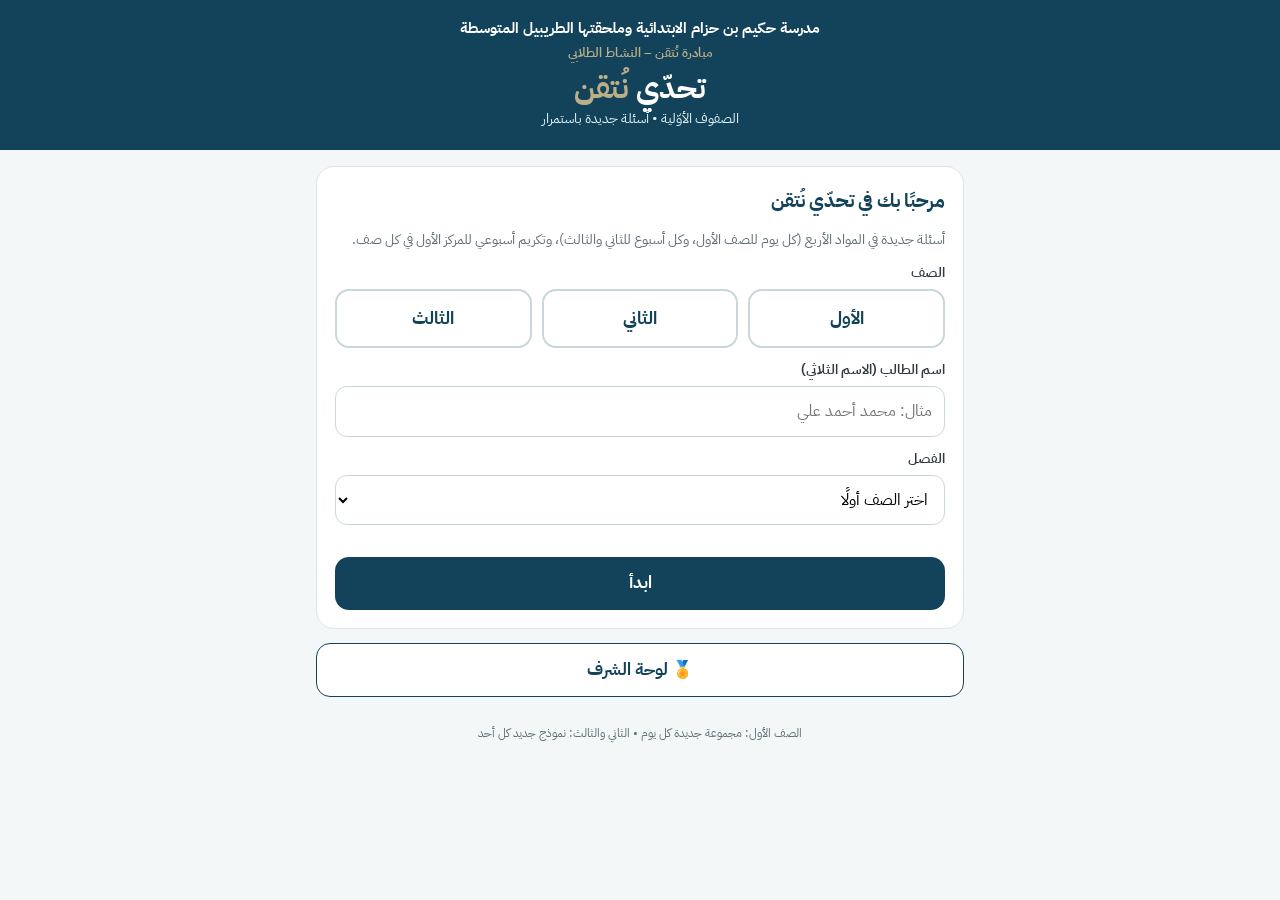
==== nutqin-awwaliya/index.html @ 77f96052 "تحدّي نُتقن: الأسبوع الرابع للصف الأول وحفظ بنك الأسئلة (٢٢٨ سؤالًا) Co-Authored-By: Claude Opus 5.5" ====
<!doctype html>
<html lang="ar" dir="rtl">
<head>
<meta charset="utf-8">
<meta name="viewport" content="width=device-width,initial-scale=1">
<title>تحدّي نُتقن — الصفوف الأوّلية</title>
<link rel="preconnect" href="https://fonts.googleapis.com">
<link rel="stylesheet" href="https://fonts.googleapis.com/css2?family=IBM+Plex+Sans+Arabic:wght@400;500;600;700&display=swap">
<style>
:root{--navy:#13435A;--navy2:#17495A;--teal:#148E9D;--gold:#A99C6E;--gold2:#BBAF87;--ice:#DDF1F3;--ink:#2B3A40;--muted:#5F7078;--bg:#F3F7F7;--ok:#1E8E5A;--bad:#C2410C;--line:#DCE6E8}
*{box-sizing:border-box}
body{margin:0;background:var(--bg);color:var(--ink);font-family:'IBM Plex Sans Arabic',Tahoma,sans-serif;line-height:1.7}
button{font:inherit;cursor:pointer;color:inherit}
.top{background:var(--navy);color:#fff;padding:16px 16px 20px;text-align:center}
.top .sch{font-size:15px;font-weight:700}
.top .ini{font-size:13px;color:var(--gold2);font-weight:600}
.top h1{margin:4px 0 0;font-size:30px;line-height:1.3}
.top h1 span{color:var(--gold2)}
.top .subt{font-size:14px;color:var(--ice)}
.wrap{max-width:680px;margin:0 auto;padding:16px}
.card{background:#fff;border:1px solid var(--line);border-radius:18px;padding:18px;margin-bottom:14px}
.card h2{margin:0 0 10px;font-size:19px;color:var(--navy)}
.row{display:flex;justify-content:space-between;align-items:center;gap:8px;flex-wrap:wrap}
.muted{color:var(--muted);font-size:14px}
.pill{background:var(--ice);color:var(--navy);border-radius:999px;padding:2px 12px;font-weight:700;font-size:13px;white-space:nowrap}
label{display:block;font-weight:600;font-size:14px;margin:10px 0 4px}
input,select{width:100%;font:inherit;padding:11px 12px;border:1.5px solid #C9D7DA;border-radius:12px;background:#fff}
input:focus,select:focus{outline:2px solid var(--teal);border-color:var(--teal)}
.btn{display:block;width:100%;border:0;border-radius:14px;padding:12px;font-weight:700;font-size:17px;background:var(--navy);color:#fff;margin-top:12px;min-height:48px;text-align:center;text-decoration:none}
.btn.alt{background:#fff;color:var(--navy);border:1.5px solid var(--navy)}
.btn.gold{background:var(--gold);color:#fff}
.err{color:var(--bad);font-size:14px;margin-top:6px;min-height:1em}
.grades{display:grid;grid-template-columns:repeat(3,minmax(0,1fr));gap:10px}
.grades button{border:2px solid #C9D7DA;background:#fff;border-radius:14px;padding:12px 6px;font-weight:700;font-size:18px;color:var(--navy);min-height:56px}
.grades button.on{background:var(--navy);border-color:var(--navy);color:#fff}
.who{display:flex;align-items:center;justify-content:space-between;gap:10px;background:var(--navy2);color:#fff;border-radius:16px;padding:12px 16px;margin-bottom:14px}
.who b{font-size:17px}.who small{color:var(--gold2);display:block;font-size:13px}
.who button{background:transparent;border:1px solid #5E8796;color:#fff;border-radius:10px;padding:4px 12px;font-size:13px;min-height:36px}
.wk{border:2px solid var(--teal);border-radius:20px;background:#fff;padding:18px;margin-bottom:14px}
.wk .tag{display:inline-block;background:var(--teal);color:#fff;border-radius:999px;padding:2px 12px;font-size:13px;font-weight:700}
.wk h2{margin:8px 0 2px;font-size:24px;color:var(--navy)}
.chips{display:flex;gap:6px;flex-wrap:wrap;margin:10px 0 0}
.chips span{background:var(--ice);color:var(--navy);border-radius:10px;padding:2px 10px;font-size:13px;font-weight:600}
.done{display:flex;align-items:center;justify-content:space-between;gap:10px;background:#ECF8F1;border-radius:14px;padding:10px 14px;margin-top:12px}
.done b{font-size:28px;color:var(--ok)}
.prize{display:flex;align-items:center;gap:10px;background:var(--navy);color:#fff;border-radius:14px;padding:10px 14px;margin-bottom:14px;font-weight:700}
.prize small{display:block;color:var(--gold2);font-weight:600;font-size:12px}
.past{display:grid;grid-template-columns:repeat(2,minmax(0,1fr));gap:10px}
.pw{background:#fff;border:1.5px solid var(--line);border-radius:14px;padding:10px;text-align:center;min-height:70px}
.pw b{display:block;color:var(--navy)}.pw small{color:var(--muted)}
.bar{display:flex;gap:4px;margin:4px 0 12px}
.bar i{flex:1;height:6px;border-radius:3px;background:var(--line)}
.bar i.ok{background:var(--ok)}.bar i.on{background:var(--teal)}
.passage{background:#FBF9F2;border:1px solid #E8E1C9;border-radius:14px;padding:10px 14px;margin-bottom:12px;font-size:17px}
.passage p{margin:4px 0}
.qimg{display:block;max-width:100%;max-height:260px;margin:0 auto 12px;border-radius:12px}
.subj{display:inline-block;background:var(--ice);color:var(--navy);border-radius:999px;padding:0 10px;font-size:13px;font-weight:700;margin-bottom:6px}
.ind{background:#F4F8F9;border-right:4px solid var(--teal);border-radius:10px;padding:6px 12px;font-size:13px;color:var(--muted);margin-bottom:10px}
.stem{font-size:20px;font-weight:700;color:var(--navy);margin-bottom:12px;display:flex;gap:10px;align-items:flex-start}
.say{flex:none;width:40px;height:40px;border-radius:20px;border:1.5px solid var(--teal);background:#fff;display:flex;align-items:center;justify-content:center}
.opt{display:flex;align-items:center;gap:12px;width:100%;text-align:right;background:#fff;border:1.5px solid #C9D7DA;border-radius:14px;padding:12px 14px;margin-bottom:10px;font-size:18px;min-height:54px}
.opt span{white-space:pre-line}
.opt b{flex:none;width:32px;height:32px;border-radius:16px;border:1.5px solid var(--teal);color:var(--teal);display:flex;align-items:center;justify-content:center;font-size:15px}
.opt.bad{border-color:var(--bad);background:#FFF4EE;color:#8A2E07}
.opt.bad b{border-color:var(--bad);color:var(--bad)}
.opt.ok{border-color:var(--ok);background:#ECF8F1}
.opt.ok b{background:var(--ok);border-color:var(--ok);color:#fff}
.vals{display:flex;gap:6px;align-items:center;justify-content:center;font-size:13px;color:var(--muted);margin-top:4px;flex-wrap:wrap}
.vals span{border:1px solid #C9D7DA;border-radius:8px;padding:0 8px}
.vals span.cur{background:var(--ok);border-color:var(--ok);color:#fff;font-weight:700}
.note{font-size:13px;color:var(--muted);text-align:center;margin-top:8px}
.big{font-size:54px;font-weight:700;color:var(--navy);text-align:center;line-height:1.2}
.big small{font-size:20px;color:var(--muted)}
.center{text-align:center}
.tabs{display:flex;gap:6px;margin-bottom:10px;flex-wrap:wrap}
.tabs button{flex:1;border:1.5px solid #C9D7DA;background:#fff;border-radius:12px;padding:8px;font-size:14px;font-weight:600;color:var(--navy);min-height:44px}
.tabs button.on{background:var(--navy);color:#fff;border-color:var(--navy)}
table{width:100%;border-collapse:collapse;font-size:15px}
th{background:var(--teal);color:#fff;font-weight:700;padding:8px;text-align:right}
td{padding:8px;border-bottom:1px solid #E3ECEE}
tr.me td{background:#FFF8E1;font-weight:700}
td.r{width:44px;text-align:center;font-weight:700;color:var(--navy)}
.medal{display:inline-block;width:26px;height:26px;border-radius:13px;line-height:26px;text-align:center;color:#fff;font-size:13px}
.m1{background:#C9A227}.m2{background:#8C9AA0}.m3{background:#B0703A}
.empty{color:var(--muted);text-align:center;padding:14px 0}
.two{display:grid;grid-template-columns:repeat(2,minmax(0,1fr));gap:10px}
.back{background:none;border:0;color:var(--teal);font-weight:700;padding:6px 0;margin-bottom:6px;min-height:40px}
.cert{border:3px double var(--gold);border-radius:18px;padding:16px;text-align:center;background:#FFFDF6}
footer{text-align:center;font-size:12px;color:var(--muted);padding:10px 0 24px}
</style>
</head>
<body>
<header class="top">
<div class="sch">مدرسة حكيم بن حزام الابتدائية وملحقتها الطريبيل المتوسطة</div>
<div class="ini">مبادرة نُتقن – النشاط الطلابي</div>
<h1>تحدّي <span>نُتقن</span></h1>
<div class="subt">الصفوف الأوّلية • أسئلة جديدة باستمرار</div>
</header>
<main class="wrap" id="app"></main>
<footer>الصف الأول: مجموعة جديدة كل يوم • الثاني والثالث: نموذج جديد كل أحد</footer>
<script>
// ===== إعداد: رابط جدول قوقل (Apps Script) =====
const API = "https://script.google.com/macros/s/AKfycbxJVjfDUv_Zk6To5VT4bEBeWuiieoxzmDVyo1evyxvhZnV5geXLfKWME2c4tuWVeWha8w/exec";
const STAGE = "primary";
// =================================================
const DATA = {"starts":["2026-11-01","2026-11-08","2026-11-15","2026-11-29","2026-12-06","2026-12-13","2026-12-20","2026-12-27","2027-01-17","2027-01-24","2027-01-31","2027-02-07","2027-02-14","2027-02-21","2027-02-28","2027-03-07"],"grades":{"1":{"secs":{"ar":[["أسرتي","حروف: م ب ل د ن ر"],["مدرستي","حروف: ص ف س ق ت ح"],["مدينتي","حروف: أ ط ز و ج ش"]],"ma":[["الأعداد حتى ١٠","المقارنة والعدّ والموقع والنمط"],["الأعداد حتى ٢٠","قراءة الأعداد وكتابتها وترتيبها"],["الجمع","معنى الجمع وإيجاد الناتج"]],"sc":[["النباتات","النبات مخلوق حيّ ينمو ويتغيّر"],["الحيوانات وأماكن عيشها","الحيوانات من حولنا وأين تعيش"],["موارد الأرض","الماء والتربة والصخور وغيرها"]],"is":[["معرفة ربّي","الله الخالق الرزاق المنعم"],["القرآن ونبيّي ﷺ","محبة القرآن والعناية بالمصحف والتعريف بالنبي ﷺ"],["آدابي وأخلاقي","السلام وبرّ الوالدين واحترام المعلم والأذكار"]]},"weeks":[[{"s":"ar","sec":0,"stem":"يبدأ اسم الصورة بحرف:","opts":["ب","ل","د","م"],"ans":3,"ctx":[],"img":"[data-uri]"},{"s":"ar","sec":0,"stem":"يبدأ اسم الصورة بحرف:","opts":["ت","ن","ب","ث"],"ans":2,"ctx":[],"img":"[data-uri]"},{"s":"ar","sec":0,"stem":"يبدأ اسم الصورة بحرف:","opts":["ل","ك","م","ن"],"ans":0,"ctx":[],"img":"[data-uri]"},{"s":"ma","sec":0,"stem":"أي شيء ينتمي إلى المجموعة؟","opts":["الصورة أ","الصورة ب","الصورة ج","الصورة د"],"ans":3,"ctx":[],"img":"[data-uri]"},{"s":"ma","sec":0,"stem":"أي شيء له نفس الشكل واللون؟","opts":["الصورة أ","الصورة ب","الصورة ج","الصورة د"],"ans":2,"ctx":[],"img":"[data-uri]"},{"s":"ma","sec":0,"stem":"عدد الأقلام ........ عدد المساحات.","opts":["أكثر من","أقل من","يساوي"],"ans":2,"ctx":[],"img":"[data-uri]"},{"s":"sc","sec":0,"stem":"أي هذه مخلوق حي؟","opts":["الصورة أ","الصورة ب","الصورة ج","الصورة د"],"ans":3,"ctx":[],"img":""},{"s":"sc","sec":0,"stem":"الجزء الذي يثبت النبات في التربة:","opts":["الأوراق","الجذور","الأزهار","الثمار"],"ans":1,"ctx":[],"img":""},{"s":"sc","sec":0,"stem":"تأخذ الجذور من التربة:","opts":["الماء والأملاح","الضوء","الهواء فقط","الحجارة"],"ans":0,"ctx":[],"img":""},{"s":"is","sec":0,"stem":"من ربك؟","opts":["ربي الشمس","ربي القمر","لا أعرف","ربي الله"],"ans":3,"ctx":[],"img":""},{"s":"is","sec":0,"stem":"ما دينك؟","opts":["ديني الإسلام","ديني القراءة","ديني اللعب","لا أعرف"],"ans":0,"ctx":[],"img":""},{"s":"is","sec":0,"stem":"خلق الله السماوات والأرض و........","opts":["السيارات","البيوت","الكتب","الشمس والقمر"],"ans":3,"ctx":[],"img":"[data-uri]"}],[{"s":"ar","sec":0,"stem":"يبدأ اسم الصورة بحرف:","opts":["د","ذ","ر","ز"],"ans":0,"ctx":[],"img":"[data-uri]"},{"s":"ar","sec":0,"stem":"يبدأ اسم الصورة بحرف:","opts":["ب","ن","ت","ي"],"ans":1,"ctx":[],"img":"[data-uri]"},{"s":"ar","sec":0,"stem":"يبدأ اسم الصورة بحرف:","opts":["ز","د","و","ر"],"ans":3,"ctx":[],"img":"[data-uri]"},{"s":"ma","sec":0,"stem":"كم بطة في الصورة؟","opts":["٣","٢","٤","٥"],"ans":0,"ctx":[],"img":"[data-uri]"},{"s":"ma","sec":0,"stem":"كم بالونًا في الصورة؟","opts":["٤","٣","٥","٢"],"ans":2,"ctx":[],"img":"[data-uri]"},{"s":"ma","sec":0,"stem":"كم سمكة في الصورة؟","opts":["٤","٣","٥","٠"],"ans":2,"ctx":[],"img":"[data-uri]"},{"s":"sc","sec":0,"stem":"جزء النبات الذي يكون البذور:","opts":["الزهرة","الجذور","الساق","الورقة"],"ans":0,"ctx":[],"img":""},{"s":"sc","sec":0,"stem":"دورة الحياة تعني:","opts":["لون النبات","شكل الورقة","نمو المخلوق وعيشه ثم موته","حجم الثمرة"],"ans":2,"ctx":[],"img":""},{"s":"sc","sec":0,"stem":"مكان رطب فيه نباتات كثيرة وطويلة:","opts":["الغابة","الصحراء","الشارع","الرمل"],"ans":0,"ctx":[],"img":""},{"s":"is","sec":0,"stem":"الله الذي يرزق الناس، مثل:","opts":["الصورة أ","الصورة ب","الصورة ج","الصورة د"],"ans":2,"ctx":[],"img":""},{"s":"is","sec":0,"stem":"من الذي ينزل المطر من السماء؟","opts":["الإنسان","الله تعالى","الغيوم","الرياح"],"ans":1,"ctx":[],"img":""},{"s":"is","sec":0,"stem":"الله الذي أنعم علينا بالسمع و........","opts":["اللعب","النوم","البصر","الجلوس"],"ans":2,"ctx":[],"img":""}],[{"s":"ar","sec":0,"stem":"الكلمة التي تنتهي بحرف ( م ):","opts":["مَوْز","قَلَم","مَطَر","جَمَل"],"ans":1,"ctx":[],"img":""},{"s":"ar","sec":0,"stem":"الكلمة التي تنتهي بحرف ( ب ):","opts":["بَيْض","بَحْر","جَبَل","كِتَاب"],"ans":3,"ctx":[],"img":""},{"s":"ar","sec":0,"stem":"الكلمة التي تنتهي بحرف ( ل ):","opts":["لَيْمُون","مِلْح","جَمَل","سَمَك"],"ans":2,"ctx":[],"img":""},{"s":"ma","sec":0,"stem":"الكرة ........ الطاولة.","opts":["فوق","تحت","بجانب"],"ans":1,"ctx":[],"img":"[data-uri]"},{"s":"ma","sec":0,"stem":"الحيوان الذي يأتي قبل البطة مباشرة:","opts":["الصورة أ","الصورة ب","الصورة ج","الصورة د"],"ans":0,"ctx":[],"img":"[data-uri]"},{"s":"ma","sec":0,"stem":"كم جملًا في الصورة؟","opts":["٦","٧","٨","٩"],"ans":1,"ctx":[],"img":"[data-uri]"},{"s":"sc","sec":0,"stem":"السيارة ........ .","opts":["مخلوق حي","نبات","شيء غير حي"],"ans":2,"ctx":[],"img":""},{"s":"sc","sec":0,"stem":"تستخدم ........ ضوء الشمس والهواء والماء لصنع الغذاء.","opts":["الجذور","البذور","الأوراق","الأزهار"],"ans":2,"ctx":[],"img":""},{"s":"sc","sec":0,"stem":"نأكل من نبات الخس:","opts":["الجذور","البذور","الأوراق","الساق"],"ans":2,"ctx":[],"img":"[data-uri]"},{"s":"is","sec":0,"stem":"أحب الله لأنه هو الذي:","opts":["خلقني ورزقني وهداني","يلعب معي","ينام معي","يدرس معي"],"ans":0,"ctx":[],"img":""},{"s":"is","sec":0,"stem":"من نبيك؟","opts":["نبيي أبي","نبيي محمد ﷺ","نبيي معلمي","لا أعرف"],"ans":1,"ctx":[],"img":""},{"s":"is","sec":0,"stem":"من آمن بالأمور الثلاثة نال سعادة:","opts":["الدنيا فقط","اللعب فقط","الدنيا والآخرة","لا شيء"],"ans":2,"ctx":[],"img":""}],[{"s":"ar","sec":0,"stem":"الكلمة التي تنتهي بحرف ( د ):","opts":["دَرَج","مَدِينَة","دُمْيَة","أَسَد"],"ans":3,"ctx":[],"img":""},{"s":"ar","sec":0,"stem":"أختار المد بالياء:","opts":["نَا","نِي","نُو","نِ"],"ans":1,"ctx":[],"img":""},{"s":"ar","sec":0,"stem":"أختار المد بالواو:","opts":["رُو","رَا","رِي","رُ"],"ans":0,"ctx":[],"img":""},{"s":"ma","sec":0,"stem":"أي عدد أكبر؟","opts":["٩","٦","٤","٧"],"ans":0,"ctx":[],"img":""},{"s":"ma","sec":0,"stem":"ترتيب الفراشة في الصف هو:","opts":["الأول","الثاني","الرابع","الثالث"],"ans":3,"ctx":[],"img":"[data-uri]"},{"s":"ma","sec":0,"stem":"أي شيء ينتمي إلى المجموعة؟","opts":["الصورة أ","الصورة ب","الصورة ج","الصورة د"],"ans":1,"ctx":[],"img":"[data-uri]"},{"s":"sc","sec":0,"stem":"البذرة التي بدأت تنمو تسمى:","opts":["الثمرة","الزهرة","الورقة","البادرة"],"ans":3,"ctx":[],"img":"[data-uri]"},{"s":"sc","sec":0,"stem":"أي صورة تمثل الصحراء؟","opts":["الصورة أ","الصورة ب","الصورة ج","الصورة د"],"ans":1,"ctx":[],"img":""},{"s":"sc","sec":0,"stem":"من صفات المخلوقات الحية أنها:","opts":["تنمو وتنتج أفرادًا جديدة","لا تتغير أبدًا","لا تحتاج إلى الماء","لا تتنفس"],"ans":0,"ctx":[],"img":""},{"s":"is","sec":0,"stem":"الدليل على أن الله خالق كل شيء قوله تعالى:","opts":["﴿وَأَنْزَلْنَا مِنَ السَّمَاءِ مَاءً طَهُورًا﴾","﴿اللَّهُ خَالِقُ كُلِّ شَيْءٍ﴾","﴿وَإِنْ تَعُدُّوا نِعْمَةَ اللَّهِ لَا تُحْصُوهَا﴾"],"ans":1,"ctx":[],"img":""},{"s":"is","sec":0,"stem":"جميع الحيوانات والطيور تأكل من رزق:","opts":["الإنسان","الله تعالى","الشمس","المطر"],"ans":1,"ctx":[],"img":""},{"s":"is","sec":0,"stem":"أقول بعد نزول المطر:","opts":["مُطِرْنَا بِفَضْلِ اللَّهِ وَرَحْمَتِهِ","بسم الله","غُفْرَانَكَ","السلام عليكم"],"ans":0,"ctx":[],"img":""}],[{"s":"ar","sec":0,"stem":"حمل محمد ........ عندما نزل المطر.","opts":["المَوْز","القَلَم","المِظَلَّة","المِسْطَرَة"],"ans":2,"ctx":[],"img":"[data-uri]"},{"s":"ar","sec":0,"stem":"في بيتنا مكتبة، وأختي نورة ترتب ........ .","opts":["الأَلْعَاب","الكُتُب","المَلَابِس","الصُّحُون"],"ans":1,"ctx":[],"img":""},{"s":"ar","sec":0,"stem":"غسل اليدين ضروري قبل ........ وبعده.","opts":["الأَكْل","النَّوْم","اللَّعِب","القِرَاءَة"],"ans":0,"ctx":[],"img":""},{"s":"ma","sec":0,"stem":"أي مجموعة أشكالها لها نفس الشكل؟","opts":["الصورة أ","الصورة ب","الصورة ج","الصورة د"],"ans":3,"ctx":[],"img":""},{"s":"ma","sec":0,"stem":"أي مجموعة فيها عدد أقل؟","opts":["الصورة أ","الصورة ب","الصورة ج","الصورة د"],"ans":0,"ctx":[],"img":""},{"s":"ma","sec":0,"stem":"العدد (ثلاثة) يُكتب:","opts":["٢","٣","١","٤"],"ans":1,"ctx":[],"img":""},{"s":"sc","sec":0,"stem":"أي صورة تمثل ورقة نبات؟","opts":["الصورة أ","الصورة ب","الصورة ج","الصورة د"],"ans":3,"ctx":[],"img":""},{"s":"sc","sec":0,"stem":"وضعنا الكرفس في ماء ملون فتلونت أوراقه؛ لأن الساق:","opts":["يصنع البذور","ينقل الماء إلى الأوراق","يحمي الثمار","يصنع الجذور"],"ans":1,"ctx":[],"img":""},{"s":"sc","sec":0,"stem":"أي صورة تمثل أزهارًا؟","opts":["الصورة أ","الصورة ب","الصورة ج","الصورة د"],"ans":3,"ctx":[],"img":""},{"s":"is","sec":0,"stem":"نعم الله علينا:","opts":["قليلة","واحدة","لا توجد","كثيرة"],"ans":3,"ctx":[],"img":""},{"s":"is","sec":0,"stem":"خلقنا الله ........","opts":["لعبادته وحده","للعب فقط","للنوم فقط","للأكل فقط"],"ans":0,"ctx":[],"img":""},{"s":"is","sec":0,"stem":"أكمل: (الله ........)","opts":["ربي","نبيي","ديني","بيتي"],"ans":0,"ctx":[],"img":""}],[{"s":"ar","sec":1,"stem":"الكلمة التي تبدأ بحرف ( ص ):","opts":["قَفَص","صَادِق","بَصَل","نَصِيد"],"ans":1,"ctx":[],"img":""},{"s":"ar","sec":0,"stem":"أختار الكلمة المناسبة: ( ........ نساعد أمي )","opts":["نَحْنُ","أَنَا","هُوَ","هِيَ"],"ans":0,"ctx":[],"img":""},{"s":"ar","sec":0,"stem":"زارنا جدي، فقدم له ياسر ........ .","opts":["الحَجَر","القَلَم","التَّمْر","الكُرَة"],"ans":2,"ctx":[],"img":""},{"s":"ma","sec":0,"stem":"كم ضفدعًا في الصورة؟","opts":["٤","٣","٥","٢"],"ans":0,"ctx":[],"img":"[data-uri]"},{"s":"ma","sec":0,"stem":"ما الشيء الموجود في الرف الأوسط؟","opts":["الصورة أ","الصورة ب","الصورة ج","الصورة د"],"ans":0,"ctx":[],"img":"[data-uri]"},{"s":"ma","sec":0,"stem":"في الصورة نفسها: البطة تأتي ........ الضفدع.","opts":["بعد","قبل","فوق"],"ans":1,"ctx":[],"img":"[data-uri]"},{"s":"sc","sec":1,"stem":"الثدييات يغطي جسمها:","opts":["الشعر أو الفرو أو الصوف","الريش","الحراشف","القشور"],"ans":0,"ctx":[],"img":""},{"s":"sc","sec":0,"stem":"لدى خالد ٥ بذور فاصولياء و٧ بذور تباع الشمس، أيهما أكثر؟","opts":["بذور الفاصولياء","بذور تباع الشمس","متساوية"],"ans":1,"ctx":[],"img":""},{"s":"sc","sec":0,"stem":"نبات لم يحصل على الماء مدة أسبوع، ماذا يحدث له؟","opts":["ينمو أسرع","تكثر أزهاره","لا يتغير","يذبل"],"ans":3,"ctx":[],"img":""},{"s":"is","sec":0,"stem":"أكمل: (........ ديني)","opts":["القرآن","الإسلام","المسجد","الصلاة"],"ans":1,"ctx":[],"img":""},{"s":"is","sec":0,"stem":"خلق الله الحيوان و........","opts":["الطير","الحاسوب","الهاتف","القلم"],"ans":0,"ctx":[],"img":"[data-uri]"},{"s":"is","sec":0,"stem":"من المخلوقات التي يرزقها الله:","opts":["الصورة أ","الصورة ب","الصورة ج","الصورة د"],"ans":0,"ctx":[],"img":""}],[{"s":"ar","sec":1,"stem":"الكلمة التي تبدأ بحرف ( ف ):","opts":["طِفْل","خَرُوف","فَرَح","كِتَاب"],"ans":2,"ctx":[],"img":""},{"s":"ar","sec":1,"stem":"الكلمة التي تبدأ بحرف ( س ):","opts":["نَسْر","سَفِينَة","حَارِس","قَلَم"],"ans":1,"ctx":[],"img":""},{"s":"ar","sec":1,"stem":"يبدأ اسم الصورة بحرف:","opts":["ث","ب","ت","ن"],"ans":2,"ctx":[],"img":"[data-uri]"},{"s":"ma","sec":0,"stem":"الشيء التالي:","opts":["الصورة أ","الصورة ب","الصورة ج","الصورة د"],"ans":1,"ctx":[],"img":"[data-uri]"},{"s":"ma","sec":0,"stem":"العدد (ثمانية) يُكتب:","opts":["٦","٨","٩","٣"],"ans":1,"ctx":[],"img":""},{"s":"ma","sec":0,"stem":"العدد الذي يأتي قبل ١٠ هو:","opts":["٨","٦","٩","٧"],"ans":2,"ctx":[],"img":""},{"s":"sc","sec":1,"stem":"تحتاج الحيوانات لكي تعيش إلى:","opts":["الألعاب","الطعام والماء والهواء والمأوى","الملابس","الكتب"],"ans":1,"ctx":[],"img":""},{"s":"sc","sec":1,"stem":"الحيوانات التي تأكل النباتات فقط تسمى:","opts":["آكلات اللحوم","الزواحف","الطيور","آكلات الأعشاب"],"ans":3,"ctx":[],"img":""},{"s":"sc","sec":1,"stem":"المكان الذي تعيش فيه المخلوقات الحية يسمى:","opts":["الغذاء","البذرة","الثمرة","الموطن"],"ans":3,"ctx":[],"img":""},{"s":"is","sec":0,"stem":"إذا نزل المطر على الأرض تصبح:","opts":["الصورة أ","الصورة ب","الصورة ج","الصورة د"],"ans":2,"ctx":[],"img":""},{"s":"is","sec":0,"stem":"أحافظ على بقايا الطعام بعدم:","opts":["حفظها","تغطيتها","وضعها في الثلاجة","إلقائها على الأرض"],"ans":3,"ctx":[],"img":"[data-uri]"},{"s":"is","sec":0,"stem":"إذا عبدت الله وحده أكون:","opts":["حزينًا","كسولًا","خائفًا","محبًا لله"],"ans":3,"ctx":[],"img":""}],[{"s":"ar","sec":1,"stem":"الكلمة التي تبدأ بحرف ( ح ):","opts":["فَلَّاح","حِصَان","مِفْتَاح","نَجَاح"],"ans":1,"ctx":[],"img":""},{"s":"ar","sec":1,"stem":"أختار الصوت الطويل ( المد ):","opts":["صَ","صُ","صِ","صَا"],"ans":3,"ctx":[],"img":""},{"s":"ar","sec":1,"stem":"أختار الصوت الطويل ( المد ):","opts":["فَ","فِي","فُ","فِ"],"ans":1,"ctx":[],"img":""},{"s":"ma","sec":0,"stem":"ما الشيء الثاني في الصف؟","opts":["الصورة أ","الصورة ب","الصورة ج","الصورة د"],"ans":3,"ctx":[],"img":"[data-uri]"},{"s":"ma","sec":0,"stem":"أي شكل له نفس الشكل؟","opts":["الصورة أ","الصورة ب","الصورة ج","الصورة د"],"ans":1,"ctx":[],"img":"[data-uri]"},{"s":"ma","sec":0,"stem":"الشكل الذي لونه أصفر وشكله مربع:","opts":["الصورة أ","الصورة ب","الصورة ج","الصورة د"],"ans":0,"ctx":[],"img":""},{"s":"sc","sec":1,"stem":"أي صورة تمثل الغابة؟","opts":["الصورة أ","الصورة ب","الصورة ج","الصورة د"],"ans":0,"ctx":[],"img":""},{"s":"sc","sec":1,"stem":"المحيط مكان واسع جدًا وعميق تملؤه مياه:","opts":["عذبة","قليلة","مالحة","حلوة"],"ans":2,"ctx":[],"img":""},{"s":"sc","sec":1,"stem":"حيوانات يغطي أجسامها الريش ولها منقار:","opts":["الأسماك","الزواحف","الحشرات","الطيور"],"ans":3,"ctx":[],"img":""},{"s":"is","sec":1,"stem":"أحب قراءة القرآن الكريم لأنه:","opts":["كلام الله تعالى","قصة قصيرة","كتاب رياضيات","لعبة"],"ans":0,"ctx":[],"img":""},{"s":"is","sec":1,"stem":"القرآن الكريم مكتوب في:","opts":["الدفتر","الجريدة","المصحف","المجلة"],"ans":2,"ctx":[],"img":""},{"s":"is","sec":1,"stem":"أضع المصحف في:","opts":["الأرض","سلة المهملات","تحت الكرسي","المكان اللائق به"],"ans":3,"ctx":[],"img":""}],[{"s":"ar","sec":1,"stem":"أختار الصوت الطويل ( المد ):","opts":["سَ","سُ","سُو","سِ"],"ans":2,"ctx":[],"img":""},{"s":"ar","sec":1,"stem":"أختار الصوت الطويل ( المد ):","opts":["قَ","قُ","قِ","قَا"],"ans":3,"ctx":[],"img":""},{"s":"ar","sec":1,"stem":"أختار الصوت الطويل ( المد ):","opts":["تُو","تَ","تُ","تِ"],"ans":0,"ctx":[],"img":""},{"s":"ma","sec":0,"stem":"أي مجموعة عددها ٢؟","opts":["الصورة أ","الصورة ب","الصورة ج","الصورة د"],"ans":3,"ctx":[],"img":""},{"s":"ma","sec":0,"stem":"العدد (خمسة) يُكتب:","opts":["٤","٣","٢","٥"],"ans":3,"ctx":[],"img":""},{"s":"ma","sec":0,"stem":"العدد الذي يمثل الصورة:","opts":["٢","٤","٥","٣"],"ans":3,"ctx":[],"img":"[data-uri]"},{"s":"sc","sec":1,"stem":"تتنفس الأسماك بـ:","opts":["الرئتين","الزعانف","الخياشيم","القشور"],"ans":2,"ctx":[],"img":"[data-uri]"},{"s":"sc","sec":1,"stem":"تساعد ........ الفهد على الركض للحصول على طعامه.","opts":["الأرجل القوية","الزعانف","الأجنحة","الخياشيم"],"ans":0,"ctx":[],"img":"[data-uri]"},{"s":"sc","sec":1,"stem":"أي هذه الحيوانات من آكلات الأعشاب؟","opts":["الصورة أ","الصورة ب","الصورة ج","الصورة د"],"ans":1,"ctx":[],"img":""},{"s":"is","sec":1,"stem":"أبو النبي ﷺ هو:","opts":["عبد الله بن عبد المطلب","أبو طالب","أبو بكر"],"ans":0,"ctx":[],"img":""},{"s":"is","sec":1,"stem":"إذا تسببت في كسر كأس وسألني والدي، فأنا:","opts":["أكذب","أسكت","أهرب","أقول الصدق"],"ans":3,"ctx":[],"img":""},{"s":"is","sec":1,"stem":"أقول عند قراءة القرآن الكريم:","opts":["الحمد لله","غفرانك","أَعُوذُ بِاللَّهِ مِنَ الشَّيْطَانِ الرَّجِيمِ"],"ans":2,"ctx":[],"img":""}],[{"s":"ar","sec":1,"stem":"أختار المد بالياء:","opts":["حَا","حِي","حُو","حِ"],"ans":1,"ctx":[],"img":""},{"s":"ar","sec":1,"stem":"رمى الصياد صابر ........ في البحر.","opts":["الكِتَاب","الحَقِيبَة","القَلَم","الشَّبَكَة"],"ans":3,"ctx":[],"img":""},{"s":"ar","sec":1,"stem":"في مدرستي ساحة ........ .","opts":["مُظْلِمَةٌ","وَاسِعَةٌ","مُتَّسِخَةٌ","مُغْلَقَةٌ"],"ans":1,"ctx":[],"img":""},{"s":"ma","sec":0,"stem":"في صورة السؤال ٣: ما الشيء في الرف الأسفل؟","opts":["الصورة أ","الصورة ب","الصورة ج","الصورة د"],"ans":2,"ctx":[],"img":"[data-uri]"},{"s":"ma","sec":0,"stem":"العدد الذي يأتي قبل ٥:","opts":["٦","٣","٢","٤"],"ans":3,"ctx":[],"img":""},{"s":"ma","sec":0,"stem":"الشيء التالي:","opts":["الصورة أ","الصورة ب","الصورة ج","الصورة د"],"ans":0,"ctx":[],"img":"[data-uri]"},{"s":"sc","sec":1,"stem":"حيوان يعيش في الصحراء:","opts":["الدلفين","الجمل","السمكة","القرش"],"ans":1,"ctx":[],"img":""},{"s":"sc","sec":1,"stem":"يتخذ نقار الخشب جذع الشجرة:","opts":["مسكنًا","بحرًا","عشبًا","صحراء"],"ans":0,"ctx":[],"img":"[data-uri]"},{"s":"sc","sec":1,"stem":"يعيش الإوز بالقرب من:","opts":["الصحراء","الكهوف","البحيرة","الرمال"],"ans":2,"ctx":[],"img":""},{"s":"is","sec":1,"stem":"أي صورة تبين السلوك الصحيح مع المصحف؟","opts":["الصورة أ","الصورة ب","الصورة ج","الصورة د"],"ans":0,"ctx":[],"img":""},{"s":"is","sec":1,"stem":"أم النبي ﷺ هي:","opts":["خديجة","فاطمة","عائشة","آمنة بنت وهب"],"ans":3,"ctx":[],"img":""},{"s":"is","sec":1,"stem":"وجدت محفظة ملقاة على الأرض في المدرسة، فأنا:","opts":["آخذها لي","أسلمها لمعلمي","أخفيها في جيبي","أتركها"],"ans":1,"ctx":[],"img":""}],[{"s":"ar","sec":1,"stem":"القراءة تنير ........ .","opts":["الطُّرُقَ","البُيُوتَ","السَّمَاءَ","العُقُولَ"],"ans":3,"ctx":[],"img":""},{"s":"ar","sec":1,"stem":"في سلة الفاكهة: تفاح وتين و........ .","opts":["خُبْزٌ","قَلَمٌ","تُوتٌ","كِتَابٌ"],"ans":2,"ctx":[],"img":""},{"s":"ar","sec":1,"stem":"زارت حنان حديقة ........ .","opts":["الحَيَوَانِ","البَيْتِ","المَسْجِدِ","السُّوقِ"],"ans":0,"ctx":[],"img":""},{"s":"ma","sec":1,"stem":"ما العدد الممثل؟","opts":["٣","١٣","١٢","١٤"],"ans":1,"ctx":[],"img":"[data-uri]"},{"s":"ma","sec":0,"stem":"كم عشًّا في الصورة؟","opts":["٨","٧","٩","٦"],"ans":0,"ctx":[],"img":"[data-uri]"},{"s":"ma","sec":0,"stem":"العدد ٧ ........ العدد ٤.","opts":["أكبر من","أصغر من","يساوي"],"ans":0,"ctx":[],"img":""},{"s":"sc","sec":1,"stem":"للدلفين جلد سميك يبقيه دافئًا في:","opts":["الصحراء","المياه الباردة","الغابة","الهواء"],"ans":1,"ctx":[],"img":""},{"s":"sc","sec":1,"stem":"أي هذه الحيوانات حشرة؟","opts":["الصورة أ","الصورة ب","الصورة ج","الصورة د"],"ans":3,"ctx":[],"img":""},{"s":"sc","sec":1,"stem":"الدلفين من الثدييات، ويتنفس بـ:","opts":["الرئتين","الخياشيم","الزعانف","الذيل"],"ans":0,"ctx":[],"img":""},{"s":"is","sec":1,"stem":"قال رسول الله ﷺ: «الرَّاحِمُونَ ........ الرَّحْمَنُ»","opts":["يَتْرُكُهُمُ","يَنْسَاهُمُ","يَغْضَبُ عَلَيْهِمُ","يَرْحَمُهُمُ"],"ans":3,"ctx":[],"img":""},{"s":"is","sec":1,"stem":"أي صورة تبين قراءة القرآن الكريم؟","opts":["الصورة أ","الصورة ب","الصورة ج","الصورة د"],"ans":0,"ctx":[],"img":""},{"s":"is","sec":1,"stem":"نعتني بالمصحف الشريف لأننا ........ القرآن الكريم.","opts":["نكره","نحب","نترك","ننسى"],"ans":1,"ctx":[],"img":"[data-uri]"}],[{"s":"ar","sec":2,"stem":"الكلمة التي تبدأ بحرف ( أ ):","opts":["فَأْس","أَسَد","رَأْس","سَمَك"],"ans":1,"ctx":[],"img":""},{"s":"ar","sec":2,"stem":"الكلمة التي تبدأ بحرف ( ط ):","opts":["طَرِيق","بَطَّة","مَطَر","لَطِيف"],"ans":0,"ctx":[],"img":""},{"s":"ar","sec":2,"stem":"الكلمة التي تبدأ بحرف ( ز ):","opts":["زَهْرَة","مِزَاح","مِيزَان","خُبْز"],"ans":0,"ctx":[],"img":""},{"s":"ma","sec":1,"stem":"عشرة و ٦ آحاد تكون العدد:","opts":["١٥","١٦","١٧","٦"],"ans":1,"ctx":[],"img":""},{"s":"ma","sec":1,"stem":"أي عدد أصغر؟","opts":["١٨","١٢","١٥","٢٠"],"ans":1,"ctx":[],"img":""},{"s":"ma","sec":1,"stem":"عشرة و ٤ آحاد تكون العدد:","opts":["١٣","١٥","٤","١٤"],"ans":3,"ctx":[],"img":""},{"s":"sc","sec":1,"stem":"أسنان آكلات اللحوم ........ تساعدها على تقطيع اللحم.","opts":["مسطحة","صغيرة جدًا","حادة","لينة"],"ans":2,"ctx":[],"img":""},{"s":"sc","sec":1,"stem":"للزرافة رقبة طويلة تساعدها على:","opts":["السباحة","الطيران","تناول أوراق الأشجار العالية","الحفر"],"ans":2,"ctx":[],"img":""},{"s":"sc","sec":1,"stem":"إذا احترقت الغابة فإن الحيوانات:","opts":["تزداد","لا تتأثر","تفقد مأواها وطعامها","تنمو أسرع"],"ans":2,"ctx":[],"img":""},{"s":"is","sec":2,"stem":"تحية الإسلام هي:","opts":["السلام عليكم ورحمة الله وبركاته","صباح الخير","مرحبًا"],"ans":0,"ctx":[],"img":""},{"s":"is","sec":1,"stem":"أرسل الله تعالى نبينا محمدًا ﷺ لدعوة الناس إلى:","opts":["اللعب","التجارة","الإسلام","السفر"],"ans":2,"ctx":[],"img":""},{"s":"is","sec":1,"stem":"ساعد خالد صديقه الذي تعرض لحادث، وهذا يدل على:","opts":["الرحمة","الكذب","الكسل","الغضب"],"ans":0,"ctx":[],"img":""}],[{"s":"ar","sec":2,"stem":"الكلمة التي تبدأ بحرف ( و ):","opts":["وَلَد","صَوْت","دَلْو","لَوْن"],"ans":0,"ctx":[],"img":""},{"s":"ar","sec":2,"stem":"الكلمة التي تبدأ بحرف ( ج ):","opts":["جَبَل","فِجْل","مَعْجُون","بُرْج"],"ans":0,"ctx":[],"img":""},{"s":"ar","sec":2,"stem":"الكلمة التي تبدأ بحرف ( ش ):","opts":["رِيش","شَارِع","فَرَاش","عُشّ"],"ans":1,"ctx":[],"img":""},{"s":"ma","sec":1,"stem":"ما العدد الممثل؟","opts":["٧","١٦","١٧","١٨"],"ans":2,"ctx":[],"img":"[data-uri]"},{"s":"ma","sec":1,"stem":"العدد الذي يقع بين ١٢ و ١٤:","opts":["١١","١٥","١٣","١٠"],"ans":2,"ctx":[],"img":""},{"s":"ma","sec":1,"stem":"العدد ١١ يتكون من عشرة و ........","opts":["٢","١١","٠","١"],"ans":3,"ctx":[],"img":""},{"s":"sc","sec":2,"stem":"مصدر الحليب:","opts":["الصخور","التربة","الهواء","الحيوانات"],"ans":3,"ctx":[],"img":""},{"s":"sc","sec":1,"stem":"تحصل حيوانات البحيرة على طعامها من:","opts":["الرمال","النباتات التي تنمو فيها","الصخور","الأشجار العالية"],"ans":1,"ctx":[],"img":""},{"s":"sc","sec":1,"stem":"أي هذه الحيوانات يعيش في المحيط؟","opts":["الصورة أ","الصورة ب","الصورة ج","الصورة د"],"ans":3,"ctx":[],"img":""},{"s":"is","sec":2,"stem":"بر الوالدين طريق إلى:","opts":["السوق","الملعب","الحديقة","الجنة"],"ans":3,"ctx":[],"img":""},{"s":"is","sec":2,"stem":"قال ﷺ: «الْوَالِدُ أَوْسَطُ أَبْوَابِ ........»","opts":["الْبَيْتِ","الْمَسْجِدِ","الْجَنَّةِ","الْمَدْرَسَةِ"],"ans":2,"ctx":[],"img":""},{"s":"is","sec":2,"stem":"من حقوق المعلم علي:","opts":["أرفع صوتي عليه","أهمل واجباتي","أقاطعه","أقدره وأتعاون معه"],"ans":3,"ctx":[],"img":""}],[{"s":"ar","sec":2,"stem":"الكلمة التي فيها حرف ( ط ) في الوسط:","opts":["طِفْل","طَرِيق","بَطَّة","طِين"],"ans":2,"ctx":[],"img":""},{"s":"ar","sec":2,"stem":"الكلمة التي تنتهي بحرف ( ز ):","opts":["زَهْرَة","زَرَافَة","خُبْز","مِزَاح"],"ans":2,"ctx":[],"img":""},{"s":"ar","sec":2,"stem":"الكلمة التي تنتهي بحرف ( و ):","opts":["دَلْو","وَلَد","وَرْد","وِعَاء"],"ans":0,"ctx":[],"img":""},{"s":"ma","sec":2,"stem":"كم طائرًا في المجموعتين معًا؟","opts":["٤","٦","٣","٥"],"ans":3,"ctx":[],"img":"[data-uri]"},{"s":"ma","sec":2,"stem":"ناتج ٤ + ٠ = ؟","opts":["٠","٥","٣","٤"],"ans":3,"ctx":[],"img":""},{"s":"ma","sec":1,"stem":"العدد ١٩ يتكون من عشرة و ........ آحاد.","opts":["١","٨","١٠","٩"],"ans":3,"ctx":[],"img":""},{"s":"sc","sec":2,"stem":"الطين نوع من التربة يستخدم في صنع:","opts":["الأطباق والأكواب","الملابس","الورق","الحليب"],"ans":0,"ctx":[],"img":"[data-uri]"},{"s":"sc","sec":2,"stem":"استخدام الشيء مرة أخرى بصورة جديدة يسمى:","opts":["التلوث","الإسراف","الرمي","إعادة الاستخدام"],"ans":3,"ctx":[],"img":""},{"s":"sc","sec":2,"stem":"من الموارد الطبيعية غير الحية:","opts":["الصخور","الحيوانات","النباتات","الأشجار"],"ans":0,"ctx":[],"img":""},{"s":"is","sec":2,"stem":"أقول عند الخروج من الخلاء (دورة المياه):","opts":["بسم الله","السلام عليكم","آمين","غُفْرَانَكَ"],"ans":3,"ctx":[],"img":""},{"s":"is","sec":2,"stem":"صيغة السلام (السلام عليكم) أجرها:","opts":["٢٠ حسنة","١٠ حسنات","٣٠ حسنة"],"ans":1,"ctx":[],"img":""},{"s":"is","sec":2,"stem":"من بر الوالدين:","opts":["رفع الصوت عليهما","عصيانهما","الخروج دون إذنهما","طاعتهما وخفض الصوت عندهما"],"ans":3,"ctx":[],"img":""}],[{"s":"ar","sec":2,"stem":"الكلمة التي تنتهي بحرف ( ج ):","opts":["جَرَادَة","جَبَل","جِسْر","بُرْج"],"ans":3,"ctx":[],"img":""},{"s":"ar","sec":2,"stem":"الكلمة التي تنتهي بحرف ( ش ):","opts":["رِيش","شَمْس","شَاطِئ","شَارِع"],"ans":0,"ctx":[],"img":""},{"s":"ar","sec":2,"stem":"نتعلم من قصة الأسد والفأر ........ .","opts":["التَّعَاوُنَ","الكَذِبَ","الكَسَلَ","الأَنَانِيَّةَ"],"ans":0,"ctx":[],"img":""},{"s":"ma","sec":2,"stem":"ناتج الجمع الرأسي:","opts":["٧","٩","٢","٨"],"ans":3,"ctx":[],"img":"[data-uri]"},{"s":"ma","sec":2,"stem":"جملة الجمع التي تمثل الصورة:","opts":["٢ + ٣","٤ + ٤","١ + ٤","٤ + ٢"],"ans":3,"ctx":[],"img":"[data-uri]"},{"s":"ma","sec":2,"stem":"أكمل: ٥ = ٣ + ؟","opts":["١","٢","٣","٨"],"ans":1,"ctx":[],"img":""},{"s":"sc","sec":2,"stem":"نحتاج إلى ........ لكي نتنفس ونعيش.","opts":["التربة","الصخور","الطين","الهواء"],"ans":3,"ctx":[],"img":""},{"s":"sc","sec":2,"stem":"أي صورة تبين تلوث الماء؟","opts":["الصورة أ","الصورة ب","الصورة ج","الصورة د"],"ans":0,"ctx":[],"img":""},{"s":"sc","sec":2,"stem":"أي صورة تبين إعادة الاستخدام؟","opts":["الصورة أ","الصورة ب","الصورة ج","الصورة د"],"ans":3,"ctx":[],"img":""},{"s":"is","sec":2,"stem":"إذا أردت الخروج لأشرب ماء أقول:","opts":["سأخرج لأشرب","لو سمحت يا معلمي، هل تأذن لي؟","أخرج دون كلام"],"ans":1,"ctx":[],"img":"[data-uri]"},{"s":"is","sec":2,"stem":"أقدم رجلي ........ عند دخول دورة المياه.","opts":["اليسرى","اليمنى"],"ans":0,"ctx":[],"img":""},{"s":"is","sec":2,"stem":"إذا قال لي أحد: السلام عليكم ورحمة الله وبركاته، أرد:","opts":["وعليكم السلام ورحمة الله وبركاته","أهلًا","لا أرد"],"ans":0,"ctx":[],"img":""}],[{"s":"ar","sec":2,"stem":"نشرب في مكة المكرمة ماء ........ .","opts":["البَحْرِ","المَطَرِ","النَّهْرِ","زَمْزَمَ"],"ans":3,"ctx":[],"img":""},{"s":"ar","sec":2,"stem":"في سباق الأرنب والسلحفاة ربحت ........ .","opts":["القِطَّةُ","البَطَّةُ","الزَّرَافَةُ","السُّلَحْفَاةُ"],"ans":3,"ctx":[],"img":""},{"s":"ar","sec":2,"stem":"سأل الثعلب ........ : إلى أين يصل عمق الماء؟","opts":["الأَسَدَ","الفِيلَ","الجَمَلَ","القِرْدَ"],"ans":2,"ctx":[],"img":""},{"s":"ma","sec":2,"stem":"في الحديقة ٤ فراشات، وجاءت فراشتان، فكم فراشة أصبحت؟","opts":["٦","٥","٢","٨"],"ans":0,"ctx":[],"img":""},{"s":"ma","sec":2,"stem":"ناتج ٢ + ٢ = ؟","opts":["٣","٤","٥","٢"],"ans":1,"ctx":[],"img":""},{"s":"ma","sec":2,"stem":"أكمل: ١٠ = ؟ + ٦","opts":["٣","٤","٥","١٦"],"ans":1,"ctx":[],"img":""},{"s":"sc","sec":2,"stem":"نستخدم ........ في بناء الجدران ورصف الطرق.","opts":["الحليب","الصوف","الأوراق","الصخور"],"ans":3,"ctx":[],"img":"[data-uri]"},{"s":"sc","sec":2,"stem":"الماء والهواء ........ لحياة جميع المخلوقات الحية.","opts":["غير مهمين","ضاران","ضروريان","ممنوعان"],"ans":2,"ctx":[],"img":""},{"s":"sc","sec":2,"stem":"عندما يلوث الناس الماء واليابسة فإن ذلك:","opts":["ينفع الحيوانات","يضر بالحيوانات","يكثر النباتات","لا يؤثر"],"ans":1,"ctx":[],"img":""},{"s":"is","sec":2,"stem":"أعجبني الطالب عندما دخل الفصل و:","opts":["جلس دون سلام","قال: السلام عليكم","صرخ بصوت عال","ركض إلى مقعده"],"ans":1,"ctx":[],"img":""},{"s":"is","sec":2,"stem":"أعجبتني أختي عندما ........ عند أمي.","opts":["خفضت صوتها","صرخت","غضبت","بكت"],"ans":0,"ctx":[],"img":""},{"s":"is","sec":2,"stem":"بعد قضاء الحاجة أستخدم في التنظيف يدي:","opts":["اليسرى","اليمنى"],"ans":0,"ctx":[],"img":""}]],"days":[{"date":"2026-11-02","q":[{"s":"ar","t":"التمييز السمعي للأصوات","stem":"ما الكلمة التي تبدأ بصوت (بـ)؟","opts":["باب","قلم","شمس","وردة"],"ans":0,"ctx":[],"img":""},{"s":"ar","t":"التمييز السمعي للأصوات","stem":"ما الكلمة التي تبدأ بصوت (مـ)؟","opts":["موز","سمكة","تفاح","كتاب"],"ans":0,"ctx":[],"img":""},{"s":"ar","t":"التمييز السمعي للأصوات","stem":"أيّ كلمة تدل على الصورة؟  🏠","opts":["بيت","شجرة","سيارة","قلم"],"ans":0,"ctx":[],"img":""},{"s":"ma","t":"المقارنة والتصنيف","stem":"أيّ مجموعة فيها أشياء أكثر؟","opts":["🍎🍎🍎🍎","🍎🍎","🍎"],"ans":0,"ctx":[],"img":""},{"s":"ma","t":"المقارنة والتصنيف","stem":"أيّها لا ينتمي إلى المجموعة؟  🍎  🍌  🍇  🚗","opts":["🚗","🍎","🍌","🍇"],"ans":0,"ctx":[],"img":""},{"s":"ma","t":"المقارنة والتصنيف","stem":"🐟🐟🐟 و 🐢🐢🐢\nعدد الأسماك ........ عدد السلاحف","opts":["يساوي","أكثر من","أقل من"],"ans":0,"ctx":[],"img":""},{"s":"sc","t":"المخلوقات الحية وغير الحية","stem":"أيّ هذه مخلوق حي؟","opts":["🐱 قطة","🪨 حجر","🚗 سيارة","🪑 كرسي"],"ans":0,"ctx":[],"img":""},{"s":"sc","t":"المخلوقات الحية وغير الحية","stem":"أيّ هذه ليس مخلوقًا حيًّا؟","opts":["⚽ كرة","🌳 شجرة","🐦 عصفور","🐟 سمكة"],"ans":0,"ctx":[],"img":""},{"s":"sc","t":"المخلوقات الحية وغير الحية","stem":"الحجر مخلوق حي ينمو ويكبر.","opts":["خطأ","صواب"],"ans":0,"ctx":[],"img":""},{"s":"is","t":"ربي الله","stem":"من ربُّك؟","opts":["ربي الله","ربي القمر","ربي الشمس"],"ans":0,"ctx":[],"img":""},{"s":"is","t":"ربي الله","stem":"من خلق السماوات والأرض؟","opts":["الله تعالى","الإنسان","الحيوان"],"ans":0,"ctx":[],"img":""},{"s":"is","t":"ربي الله","stem":"نعبد ........ وحده.","opts":["الله","الشمس","الأصنام"],"ans":0,"ctx":[],"img":""}]},{"date":"2026-11-03","q":[{"s":"ar","t":"الصوت الأول في الكلمة","stem":"ما الصوت الأول في كلمة (رُمّان)؟","opts":["ر","م","ن"],"ans":0,"ctx":[],"img":""},{"s":"ar","t":"الصوت الأول في الكلمة","stem":"أيّ كلمة تبدأ بالصوت نفسه الذي تبدأ به كلمة (دار)؟","opts":["ديك","قمر","بحر"],"ans":0,"ctx":[],"img":""},{"s":"ar","t":"الصوت الأول في الكلمة","stem":"أيّ كلمة تدل على الصورة؟  🌙","opts":["قمر","نجمة","شمس"],"ans":0,"ctx":[],"img":""},{"s":"ma","t":"الأعداد ١، ٢، ٣","stem":"كم تفاحة؟  🍎🍎🍎","opts":["٣","١","٢","٤"],"ans":0,"ctx":[],"img":""},{"s":"ma","t":"الأعداد ١، ٢، ٣","stem":"أيّ مجموعة فيها ٢؟","opts":["⭐⭐","⭐⭐⭐","⭐"],"ans":0,"ctx":[],"img":""},{"s":"ma","t":"الأعداد ١، ٢، ٣","stem":"العدد الذي يأتي بعد ٢ هو ........","opts":["٣","١","٥"],"ans":0,"ctx":[],"img":""},{"s":"sc","t":"حاجات المخلوقات الحية","stem":"ماذا يحتاج النبات لينمو؟","opts":["الماء والضوء","الحلوى","الألعاب"],"ans":0,"ctx":[],"img":""},{"s":"sc","t":"حاجات المخلوقات الحية","stem":"الحيوان لا يحتاج إلى الماء ليعيش.","opts":["خطأ","صواب"],"ans":0,"ctx":[],"img":""},{"s":"sc","t":"حاجات المخلوقات الحية","stem":"يتنفّس الإنسان ........","opts":["الهواء","الرمل","الحجارة"],"ans":0,"ctx":[],"img":""},{"s":"is","t":"ديني الإسلام","stem":"ما دينك؟","opts":["ديني الإسلام","ديني اللعب","ديني القراءة"],"ans":0,"ctx":[],"img":""},{"s":"is","t":"ديني الإسلام","stem":"الدين الذي يحبه الله هو ........","opts":["الإسلام","الكسل","اللعب"],"ans":0,"ctx":[],"img":""},{"s":"is","t":"ديني الإسلام","stem":"أحبّ ديني الإسلام وأعمل به.","opts":["صواب","خطأ"],"ans":0,"ctx":[],"img":""}]},{"date":"2026-11-04","q":[{"s":"ar","t":"الصوت الأول والأخير","stem":"ما الكلمة التي تنتهي بصوت (بْ)؟","opts":["كلب","قمر","ورد"],"ans":0,"ctx":[],"img":""},{"s":"ar","t":"الصوت الأول والأخير","stem":"ما الكلمة التي تبدأ بصوت (سـ)؟","opts":["سمكة","ولد","فيل"],"ans":0,"ctx":[],"img":""},{"s":"ar","t":"الصوت الأول والأخير","stem":"أيّ كلمة تدل على الصورة؟  🐟","opts":["سمكة","قطة","بطة"],"ans":0,"ctx":[],"img":""},{"s":"ma","t":"الأعداد ٤، ٥","stem":"كم نجمة؟  ⭐⭐⭐⭐⭐","opts":["٥","٣","٤"],"ans":0,"ctx":[],"img":""},{"s":"ma","t":"الأعداد ٤، ٥","stem":"أيّ مجموعة فيها ٤؟","opts":["🐥🐥🐥🐥","🐥🐥🐥","🐥🐥🐥🐥🐥"],"ans":0,"ctx":[],"img":""},{"s":"ma","t":"الأعداد ٤، ٥","stem":"العدد (خمسة) يُكتب ........","opts":["٥","٤","٣"],"ans":0,"ctx":[],"img":""},{"s":"sc","t":"أجزاء النبات","stem":"الجزء الذي يثبّت النبات في التربة هو ........","opts":["الجذور","الأوراق","الأزهار"],"ans":0,"ctx":[],"img":""},{"s":"sc","t":"أجزاء النبات","stem":"يصنع النبات غذاءه في ........","opts":["الأوراق","الجذور","التربة"],"ans":0,"ctx":[],"img":""},{"s":"sc","t":"أجزاء النبات","stem":"الساق تحمل الأوراق والأزهار.","opts":["صواب","خطأ"],"ans":0,"ctx":[],"img":""},{"s":"is","t":"نبيي محمد ﷺ","stem":"من نبيّك؟","opts":["نبيي محمد ﷺ","نبيي معلمي","نبيي صديقي"],"ans":0,"ctx":[],"img":""},{"s":"is","t":"نبيي محمد ﷺ","stem":"نقول عند ذكر النبي محمد: ........","opts":["صلى الله عليه وسلم","مرحبًا","شكرًا"],"ans":0,"ctx":[],"img":""},{"s":"is","t":"نبيي محمد ﷺ","stem":"وُلد النبي محمد ﷺ في ........","opts":["مكة المكرمة","الرياض","الأحساء"],"ans":0,"ctx":[],"img":""}]},{"date":"2026-11-05","q":[{"s":"ar","t":"الكلمة والصورة","stem":"ما الكلمة التي تبدأ بصوت (تـ)؟","opts":["تمر","باب","ورد"],"ans":0,"ctx":[],"img":""},{"s":"ar","t":"الكلمة والصورة","stem":"أيّ كلمة تدل على الصورة؟  🌳","opts":["شجرة","وردة","سمكة"],"ans":0,"ctx":[],"img":""},{"s":"ar","t":"الكلمة والصورة","stem":"أكمل: أُحبُّ ........ وأبي.","opts":["أمي","القلم","الباب"],"ans":0,"ctx":[],"img":""},{"s":"ma","t":"الصفر ومقارنة الأعداد","stem":"صحنٌ ليس فيه أي تفاحة، فعدد التفاح فيه ........","opts":["٠","١","٢"],"ans":0,"ctx":[],"img":""},{"s":"ma","t":"الصفر ومقارنة الأعداد","stem":"أيّ عدد أكبر؟","opts":["٥","٢","٣"],"ans":0,"ctx":[],"img":""},{"s":"ma","t":"الصفر ومقارنة الأعداد","stem":"أيّ ترتيب من الأصغر إلى الأكبر صحيح؟","opts":["١، ٢، ٣","٣، ١، ٢","٢، ٣، ١"],"ans":0,"ctx":[],"img":""},{"s":"sc","t":"الحيوانات","stem":"أيّ حيوان يطير؟","opts":["🐦 العصفور","🐄 البقرة","🐟 السمكة"],"ans":0,"ctx":[],"img":""},{"s":"sc","t":"الحيوانات","stem":"أيّ حيوان يعيش في الماء؟","opts":["🐟 السمكة","🐫 الجمل","🐑 الخروف"],"ans":0,"ctx":[],"img":""},{"s":"sc","t":"الحيوانات","stem":"يغطّي الريشُ جسمَ ........","opts":["الدجاجة","القطة","السمكة"],"ans":0,"ctx":[],"img":""},{"s":"is","t":"سورة الفاتحة","stem":"أكمل: ﴿الحمد لله ........﴾","opts":["رب العالمين","الرحمن الرحيم","مالك يوم الدين"],"ans":0,"ctx":[],"img":""},{"s":"is","t":"سورة الفاتحة","stem":"سورة الفاتحة هي أول سورة في ........","opts":["القرآن الكريم","كتاب القصص","كتاب الرياضيات"],"ans":0,"ctx":[],"img":""},{"s":"is","t":"سورة الفاتحة","stem":"نقرأ سورة الفاتحة في كل ركعة من الصلاة.","opts":["صواب","خطأ"],"ans":0,"ctx":[],"img":""}]},{"date":"2026-11-08","q":[{"s":"ar","t":"حرف (م)","stem":"أيّ كلمة فيها حرف (م)؟","opts":["قمر","بيت","ورد"],"ans":0,"ctx":[],"img":""},{"s":"ar","t":"حرف (م)","stem":"ما الكلمة التي تبدأ بحرف (م)؟","opts":["مسجد","كتاب","شمس"],"ans":0,"ctx":[],"img":""},{"s":"ar","t":"حرف (م)","stem":"بأيّ حرف تبدأ كلمة (موز) 🍌؟","opts":["م","و","ز"],"ans":0,"ctx":[],"img":""},{"s":"ma","t":"فوق، تحت","stem":"العصفور 🐦 يقف على غصن الشجرة 🌳.\nالعصفور ........ الشجرة.","opts":["فوق","تحت"],"ans":0,"ctx":[],"img":""},{"s":"ma","t":"فوق، تحت","stem":"القطة 🐱 نائمة تحت الطاولة. أين القطة؟","opts":["تحت الطاولة","فوق الطاولة"],"ans":0,"ctx":[],"img":""},{"s":"ma","t":"فوق، تحت","stem":"الطائرة ✈️ تطير ........ البيوت.","opts":["فوق","تحت"],"ans":0,"ctx":[],"img":""},{"s":"sc","t":"نمو النباتات","stem":"ينمو النبات الصغير من ........","opts":["البذرة","الحجر","الرمل"],"ans":0,"ctx":[],"img":""},{"s":"sc","t":"نمو النباتات","stem":"ماذا يحدث للنبات إذا لم نسقه الماء؟","opts":["يذبل","يكبر بسرعة","يصبح أكثر خضرة"],"ans":0,"ctx":[],"img":""},{"s":"sc","t":"نمو النباتات","stem":"النبات الصغير يكبر ويصبح نباتًا كبيرًا.","opts":["صواب","خطأ"],"ans":0,"ctx":[],"img":""},{"s":"is","t":"الطهارة","stem":"نتطهّر بـ ........","opts":["الماء الطاهر","العصير","الحليب"],"ans":0,"ctx":[],"img":""},{"s":"is","t":"الطهارة","stem":"الله يحب المتطهرين.","opts":["صواب","خطأ"],"ans":0,"ctx":[],"img":""},{"s":"is","t":"الطهارة","stem":"قبل الصلاة يكون الثوب والبدن ........","opts":["طاهرَين نظيفَين","متّسخَين","ممزّقَين"],"ans":0,"ctx":[],"img":""}]},{"date":"2026-11-09","q":[{"s":"ar","t":"حرف (ب)","stem":"ما الكلمة التي تبدأ بحرف (ب)؟","opts":["بطة","قطة","سمكة"],"ans":0,"ctx":[],"img":""},{"s":"ar","t":"حرف (ب)","stem":"أيّ كلمة تنتهي بحرف (ب)؟","opts":["ذهب","قمر","ولد"],"ans":0,"ctx":[],"img":""},{"s":"ar","t":"حرف (ب)","stem":"أكمل الكلمة بالحرف المناسب: ـــاب 🚪","opts":["ب","س","ل"],"ans":0,"ctx":[],"img":""},{"s":"ma","t":"أعلى، أوسط، أسفل","stem":"رفّ فيه ثلاثة أدراج: الكتب 📚 في الأعلى، والألعاب 🧸 في الأوسط، والأحذية 👟 في الأسفل.\nأين الألعاب؟","opts":["في الأوسط","في الأعلى","في الأسفل"],"ans":0,"ctx":[],"img":""},{"s":"ma","t":"أعلى، أوسط، أسفل","stem":"في إشارة المرور 🚦 يكون اللون الأحمر في ........","opts":["الأعلى","الأوسط","الأسفل"],"ans":0,"ctx":[],"img":""},{"s":"ma","t":"أعلى، أوسط، أسفل","stem":"في إشارة المرور 🚦 يكون اللون الأخضر في ........","opts":["الأسفل","الأعلى","الأوسط"],"ans":0,"ctx":[],"img":""},{"s":"sc","t":"تعيش النباتات في أماكن كثيرة","stem":"أيّ نبات يعيش في الصحراء؟","opts":["🌵 الصبّار","🪷 زهرة اللوتس","🌾 الأرز"],"ans":0,"ctx":[],"img":""},{"s":"sc","t":"تعيش النباتات في أماكن كثيرة","stem":"يخزّن الصبّار الماء في ساقه.","opts":["صواب","خطأ"],"ans":0,"ctx":[],"img":""},{"s":"sc","t":"تعيش النباتات في أماكن كثيرة","stem":"أيّ نبات يعيش في الماء؟","opts":["🪷 زهرة اللوتس","🌵 الصبّار","🌴 النخلة"],"ans":0,"ctx":[],"img":""},{"s":"is","t":"النظافة","stem":"متى نغسل أيدينا؟","opts":["قبل الأكل وبعده","لا نغسلها أبدًا","مرة في الأسبوع"],"ans":0,"ctx":[],"img":""},{"s":"is","t":"النظافة","stem":"ننظّف أسناننا بـ ........","opts":["🪥 السواك أو الفرشاة","الرمل","القلم"],"ans":0,"ctx":[],"img":""},{"s":"is","t":"النظافة","stem":"النظافة من صفات المسلم.","opts":["صواب","خطأ"],"ans":0,"ctx":[],"img":""}]},{"date":"2026-11-10","q":[{"s":"ar","t":"حرف (ل)","stem":"ما الكلمة التي تبدأ بحرف (ل)؟","opts":["ليمون","تمر","موز"],"ans":0,"ctx":[],"img":""},{"s":"ar","t":"حرف (ل)","stem":"أيّ كلمة فيها حرف (ل)؟","opts":["قلم","باب","ورد"],"ans":0,"ctx":[],"img":""},{"s":"ar","t":"حرف (ل)","stem":"بأيّ حرف تبدأ كلمة (لبن) 🥛؟","opts":["ل","ب","ن"],"ans":0,"ctx":[],"img":""},{"s":"ma","t":"قبل، بعد","stem":"ما العدد الذي يأتي قبل ٣؟","opts":["٢","٤","٥"],"ans":0,"ctx":[],"img":""},{"s":"ma","t":"قبل، بعد","stem":"نلبس الجوارب 🧦 ........ الحذاء 👟.","opts":["قبل","بعد"],"ans":0,"ctx":[],"img":""},{"s":"ma","t":"قبل، بعد","stem":"ما العدد الذي يأتي بعد ٤؟","opts":["٥","٣","٢"],"ans":0,"ctx":[],"img":""},{"s":"sc","t":"أنواع الحيوانات","stem":"أيّ حيوان يغطي جسمه الريش؟","opts":["🐔 الدجاجة","🐟 السمكة","🐶 الكلب"],"ans":0,"ctx":[],"img":""},{"s":"sc","t":"أنواع الحيوانات","stem":"أيّ حيوان يغطي جسمه الفرو؟","opts":["🐰 الأرنب","🐢 السلحفاة","🐦 العصفور"],"ans":0,"ctx":[],"img":""},{"s":"sc","t":"أنواع الحيوانات","stem":"السمكة تعيش على اليابسة.","opts":["خطأ","صواب"],"ans":0,"ctx":[],"img":""},{"s":"is","t":"أركان الإسلام","stem":"كم عدد أركان الإسلام؟","opts":["خمسة","ثلاثة","عشرة"],"ans":0,"ctx":[],"img":""},{"s":"is","t":"أركان الإسلام","stem":"أول ركن من أركان الإسلام هو ........","opts":["الشهادتان","الصوم","الحج"],"ans":0,"ctx":[],"img":""},{"s":"is","t":"أركان الإسلام","stem":"الصلاة ركن من أركان الإسلام.","opts":["صواب","خطأ"],"ans":0,"ctx":[],"img":""}]},{"date":"2026-11-11","q":[{"s":"ar","t":"حرف (د)","stem":"ما الكلمة التي تبدأ بحرف (د)؟","opts":["دب","قط","فيل"],"ans":0,"ctx":[],"img":""},{"s":"ar","t":"حرف (د)","stem":"أيّ كلمة تنتهي بحرف (د)؟","opts":["ورد","باب","قمر"],"ans":0,"ctx":[],"img":""},{"s":"ar","t":"حرف (د)","stem":"بأيّ حرف تبدأ كلمة (ديك) 🐓؟","opts":["د","ي","ك"],"ans":0,"ctx":[],"img":""},{"s":"ma","t":"تحديد الأنماط","stem":"ما الشكل التالي في النمط؟\n🔴 🔵 🔴 🔵 🔴 ....","opts":["🔵","🔴","🟢"],"ans":0,"ctx":[],"img":""},{"s":"ma","t":"تحديد الأنماط","stem":"ما الشكل التالي في النمط؟\n⭐ 🌙 ⭐ 🌙 ⭐ ....","opts":["🌙","⭐","☀️"],"ans":0,"ctx":[],"img":""},{"s":"ma","t":"تحديد الأنماط","stem":"ما الشكل التالي في النمط؟\n🍎 🍎 🍌 🍎 🍎 🍌 🍎 🍎 ....","opts":["🍌","🍎","🍇"],"ans":0,"ctx":[],"img":""},{"s":"sc","t":"الحيوانات وحاجاتها","stem":"يحتاج الحيوان ليعيش إلى ........","opts":["الطعام والماء والهواء","الألعاب","الكتب"],"ans":0,"ctx":[],"img":""},{"s":"sc","t":"الحيوانات وحاجاتها","stem":"أين يضع الطائر بيضه؟","opts":["🪺 في العش","في الماء","في الصندوق"],"ans":0,"ctx":[],"img":""},{"s":"sc","t":"الحيوانات وحاجاتها","stem":"لا تحتاج الحيوانات إلى مأوى تحتمي فيه.","opts":["خطأ","صواب"],"ans":0,"ctx":[],"img":""},{"s":"is","t":"بر الوالدين","stem":"من بِرّ الوالدين أن ........","opts":["أطيعهما وأحترمهما","أرفع صوتي عليهما","أعصي أمرهما"],"ans":0,"ctx":[],"img":""},{"s":"is","t":"بر الوالدين","stem":"إذا نادتني أمي ........","opts":["أجيبها بسرعة وأدب","لا أجيبها","أغضب منها"],"ans":0,"ctx":[],"img":""},{"s":"is","t":"بر الوالدين","stem":"ندعو لوالدينا فنقول: ........","opts":["رب ارحمهما كما ربياني صغيرًا","أريد لعبة جديدة","لا أعرف"],"ans":0,"ctx":[],"img":""}]},{"date":"2026-11-12","q":[{"s":"ar","t":"حرف (ن)","stem":"ما الكلمة التي تبدأ بحرف (ن)؟","opts":["نخلة","شجرة","وردة"],"ans":0,"ctx":[],"img":""},{"s":"ar","t":"حرف (ن)","stem":"أيّ كلمة تنتهي بحرف (ن)؟","opts":["لبن","قلم","باب"],"ans":0,"ctx":[],"img":""},{"s":"ar","t":"حرف (ن)","stem":"بأيّ حرف تبدأ كلمة (نمر) 🐯؟","opts":["ن","م","ر"],"ans":0,"ctx":[],"img":""},{"s":"ma","t":"إنشاء الأنماط","stem":"أكمل النمط: ١، ٢، ١، ٢، ١، ....","opts":["٢","١","٣"],"ans":0,"ctx":[],"img":""},{"s":"ma","t":"إنشاء الأنماط","stem":"أيّ صف فيه نمط يتكرر بشكل صحيح؟","opts":["🟥🟦🟥🟦🟥🟦","🟥🟦🟦🟥🟥🟦","🟦🟥🟥🟥🟦🟦"],"ans":0,"ctx":[],"img":""},{"s":"ma","t":"إنشاء الأنماط","stem":"تصفيق 👏، قفز، تصفيق 👏، قفز، ........","opts":["تصفيق 👏","قفز","جلوس"],"ans":0,"ctx":[],"img":""},{"s":"sc","t":"مواطن على اليابسة","stem":"أيّ حيوان يعيش في الصحراء؟","opts":["🐫 الجمل","🐧 البطريق","🐋 الحوت"],"ans":0,"ctx":[],"img":""},{"s":"sc","t":"مواطن على اليابسة","stem":"يعيش الدب القطبي في المناطق ........","opts":["الباردة المغطاة بالثلج","الصحراوية الحارة","داخل البحر"],"ans":0,"ctx":[],"img":""},{"s":"sc","t":"مواطن على اليابسة","stem":"الغابة موطن فيه أشجار كثيرة.","opts":["صواب","خطأ"],"ans":0,"ctx":[],"img":""},{"s":"is","t":"احترام المعلم","stem":"عندما يشرح المعلم الدرس ........","opts":["أنصت له بأدب","أتكلم مع زميلي","ألعب"],"ans":0,"ctx":[],"img":""},{"s":"is","t":"احترام المعلم","stem":"عندما أريد أن أتكلم في الفصل ........","opts":["أرفع يدي وأستأذن","أقاطع المعلم","أصرخ"],"ans":0,"ctx":[],"img":""},{"s":"is","t":"احترام المعلم","stem":"احترام المعلم من الأخلاق الحسنة.","opts":["صواب","خطأ"],"ans":0,"ctx":[],"img":""}]},{"date":"2026-11-15","q":[{"s":"ar","t":"حرف (ر)","stem":"ما الكلمة التي تبدأ بحرف (ر)؟","opts":["رمان","تفاح","موز"],"ans":0,"ctx":[],"img":""},{"s":"ar","t":"حرف (ر)","stem":"أيّ كلمة تنتهي بحرف (ر)؟","opts":["قمر","باب","ورد"],"ans":0,"ctx":[],"img":""},{"s":"ar","t":"حرف (ر)","stem":"بأيّ حرف تبدأ كلمة (رأس)؟","opts":["ر","س","أ"],"ans":0,"ctx":[],"img":""},{"s":"ma","t":"الأعداد ٦، ٧، ٨","stem":"كم وردة؟  🌷🌷🌷🌷🌷🌷","opts":["٦","٥","٧"],"ans":0,"ctx":[],"img":""},{"s":"ma","t":"الأعداد ٦، ٧، ٨","stem":"كم سمكة؟  🐟🐟🐟🐟🐟🐟🐟🐟","opts":["٨","٧","٦"],"ans":0,"ctx":[],"img":""},{"s":"ma","t":"الأعداد ٦، ٧، ٨","stem":"أيّ مجموعة فيها ٧؟","opts":["🍓🍓🍓🍓🍓🍓🍓","🍓🍓🍓🍓🍓🍓","🍓🍓🍓🍓🍓🍓🍓🍓"],"ans":0,"ctx":[],"img":""},{"s":"sc","t":"مواطن في الماء","stem":"أيّ حيوان يعيش في البحر؟","opts":["🐙 الأخطبوط","🐫 الجمل","🦁 الأسد"],"ans":0,"ctx":[],"img":""},{"s":"sc","t":"مواطن في الماء","stem":"ماء البحر ........","opts":["مالح","حلو","حليب"],"ans":0,"ctx":[],"img":""},{"s":"sc","t":"مواطن في الماء","stem":"تتنفس السمكة بـ ........","opts":["الخياشيم","الأجنحة","الأرجل"],"ans":0,"ctx":[],"img":""},{"s":"is","t":"الإسلام ديني","stem":"أنا مسلم، وديني ........","opts":["الإسلام","اللعب","المدرسة"],"ans":0,"ctx":[],"img":""},{"s":"is","t":"الإسلام ديني","stem":"المسلم يعبد ........","opts":["الله وحده","الشمس","الأصنام"],"ans":0,"ctx":[],"img":""},{"s":"is","t":"الإسلام ديني","stem":"أفتخر بأني مسلم.","opts":["صواب","خطأ"],"ans":0,"ctx":[],"img":""}]},{"date":"2026-11-16","q":[{"s":"ar","t":"حرف (ص)","stem":"ما الكلمة التي تبدأ بحرف (ص)؟","opts":["صقر","سمكة","بطة"],"ans":0,"ctx":[],"img":""},{"s":"ar","t":"حرف (ص)","stem":"أيّ كلمة فيها حرف (ص)؟","opts":["قصر","بيت","ولد"],"ans":0,"ctx":[],"img":""},{"s":"ar","t":"حرف (ص)","stem":"بأيّ حرف تبدأ كلمة (صندوق) 📦؟","opts":["ص","س","ق"],"ans":0,"ctx":[],"img":""},{"s":"ma","t":"قراءة الأعداد ٦، ٧، ٨ وكتابتها","stem":"العدد (ستة) يُكتب ........","opts":["٦","٧","٨"],"ans":0,"ctx":[],"img":""},{"s":"ma","t":"قراءة الأعداد ٦، ٧، ٨ وكتابتها","stem":"العدد ٨ يُقرأ ........","opts":["ثمانية","سبعة","ستة"],"ans":0,"ctx":[],"img":""},{"s":"ma","t":"قراءة الأعداد ٦، ٧، ٨ وكتابتها","stem":"العدد (سبعة) يُكتب ........","opts":["٧","٦","٨"],"ans":0,"ctx":[],"img":""},{"s":"sc","t":"خصائص المواد","stem":"أيّ هذه الأشياء ناعم الملمس؟","opts":["🧸 الدمية القطنية","🪨 الحجر","🌵 الصبّار"],"ans":0,"ctx":[],"img":""},{"s":"sc","t":"خصائص المواد","stem":"الحجر ........","opts":["صلب وثقيل","ليّن وخفيف","سائل"],"ans":0,"ctx":[],"img":""},{"s":"sc","t":"خصائص المواد","stem":"للأشياء ألوان وأشكال وأحجام مختلفة.","opts":["صواب","خطأ"],"ans":0,"ctx":[],"img":""},{"s":"is","t":"الدين الحق","stem":"الدين الحق الذي يقبله الله هو ........","opts":["الإسلام","كل دين","لا دين"],"ans":0,"ctx":[],"img":""},{"s":"is","t":"الدين الحق","stem":"من الذي أرسل النبي محمدًا ﷺ بالإسلام؟","opts":["الله تعالى","الناس","الملوك"],"ans":0,"ctx":[],"img":""},{"s":"is","t":"الدين الحق","stem":"الإسلام دين الحق والخير.","opts":["صواب","خطأ"],"ans":0,"ctx":[],"img":""}]},{"date":"2026-11-17","q":[{"s":"ar","t":"حرف (ف)","stem":"ما الكلمة التي تبدأ بحرف (ف)؟","opts":["فيل","قلم","نمر"],"ans":0,"ctx":[],"img":""},{"s":"ar","t":"حرف (ف)","stem":"أيّ كلمة تنتهي بحرف (ف)؟","opts":["سيف","باب","قمر"],"ans":0,"ctx":[],"img":""},{"s":"ar","t":"حرف (ف)","stem":"بأيّ حرف تبدأ كلمة (فراشة) 🦋؟","opts":["ف","ر","ش"],"ans":0,"ctx":[],"img":""},{"s":"ma","t":"العددان ٩، ١٠","stem":"كم كرة؟  ⚽⚽⚽⚽⚽⚽⚽⚽⚽","opts":["٩","٨","١٠"],"ans":0,"ctx":[],"img":""},{"s":"ma","t":"العددان ٩، ١٠","stem":"كم أصبعًا في اليدين معًا؟ 🖐️🖐️","opts":["١٠","٩","٥"],"ans":0,"ctx":[],"img":""},{"s":"ma","t":"العددان ٩، ١٠","stem":"أيّ مجموعة فيها ١٠؟","opts":["🔵🔵🔵🔵🔵🔵🔵🔵🔵🔵","🔵🔵🔵🔵🔵🔵🔵🔵🔵","🔵🔵🔵🔵🔵🔵🔵🔵"],"ans":0,"ctx":[],"img":""},{"s":"sc","t":"المواد الصلبة","stem":"أيّ هذه مادة صلبة؟","opts":["🧱 الطوبة","💧 الماء","🥛 الحليب"],"ans":0,"ctx":[],"img":""},{"s":"sc","t":"المواد الصلبة","stem":"المادة الصلبة لها شكل ثابت.","opts":["صواب","خطأ"],"ans":0,"ctx":[],"img":""},{"s":"sc","t":"المواد الصلبة","stem":"أيّ هذه ليس مادة صلبة؟","opts":["🧃 العصير","🪑 الكرسي","✏️ القلم"],"ans":0,"ctx":[],"img":""},{"s":"is","t":"أحب الإسلام","stem":"كيف أُظهر حبي للإسلام؟","opts":["أصلي وأطيع الله","أترك الصلاة","أكذب"],"ans":0,"ctx":[],"img":""},{"s":"is","t":"أحب الإسلام","stem":"المسلم يقول الصدق.","opts":["صواب","خطأ"],"ans":0,"ctx":[],"img":""},{"s":"is","t":"أحب الإسلام","stem":"المسلم يعامل الناس بـ ........","opts":["الأخلاق الحسنة","القسوة","الكذب"],"ans":0,"ctx":[],"img":""}]},{"date":"2026-11-18","q":[{"s":"ar","t":"حرف (س)","stem":"ما الكلمة التي تبدأ بحرف (س)؟","opts":["سيارة","طائرة","قطار"],"ans":0,"ctx":[],"img":""},{"s":"ar","t":"حرف (س)","stem":"أيّ كلمة تنتهي بحرف (س)؟","opts":["شمس","قمر","نجم"],"ans":0,"ctx":[],"img":""},{"s":"ar","t":"حرف (س)","stem":"بأيّ حرف تبدأ كلمة (سلحفاة) 🐢؟","opts":["س","ل","ح"],"ans":0,"ctx":[],"img":""},{"s":"ma","t":"قراءة العددين ٩، ١٠ وكتابتهما","stem":"العدد (تسعة) يُكتب ........","opts":["٩","٦","١٠"],"ans":0,"ctx":[],"img":""},{"s":"ma","t":"قراءة العددين ٩، ١٠ وكتابتهما","stem":"العدد ١٠ يُقرأ ........","opts":["عشرة","تسعة","واحد"],"ans":0,"ctx":[],"img":""},{"s":"ma","t":"قراءة العددين ٩، ١٠ وكتابتهما","stem":"ما العدد الذي يأتي بعد ٩؟","opts":["١٠","٨","٧"],"ans":0,"ctx":[],"img":""},{"s":"sc","t":"السوائل والغازات","stem":"أيّ هذه سائل؟","opts":["💧 الماء","🪨 الحجر","🍎 التفاحة"],"ans":0,"ctx":[],"img":""},{"s":"sc","t":"السوائل والغازات","stem":"يأخذ السائل شكل الإناء الذي يوضع فيه.","opts":["صواب","خطأ"],"ans":0,"ctx":[],"img":""},{"s":"sc","t":"السوائل والغازات","stem":"ماذا يوجد داخل البالون المنفوخ 🎈؟","opts":["هواء (غاز)","رمل","ماء"],"ans":0,"ctx":[],"img":""},{"s":"is","t":"كيف نبر الوالدين؟","stem":"أبي يحمل أكياسًا ثقيلة، ماذا أفعل؟","opts":["أساعده في حملها","أتركه وألعب","أضحك"],"ans":0,"ctx":[],"img":""},{"s":"is","t":"كيف نبر الوالدين؟","stem":"أشكر والديّ وأقبّل رأسيهما.","opts":["صواب","خطأ"],"ans":0,"ctx":[],"img":""},{"s":"is","t":"كيف نبر الوالدين؟","stem":"عندما يتكلم أبي أو أمي ........","opts":["أستمع لهما بأدب","أقاطعهما","أدير ظهري"],"ans":0,"ctx":[],"img":""}]},{"date":"2026-11-19","q":[{"s":"ar","t":"حرف (ق)","stem":"ما الكلمة التي تبدأ بحرف (ق)؟","opts":["قمر","كتاب","شمس"],"ans":0,"ctx":[],"img":""},{"s":"ar","t":"حرف (ق)","stem":"أيّ كلمة فيها حرف (ق)؟","opts":["بقرة","دجاجة","فيل"],"ans":0,"ctx":[],"img":""},{"s":"ar","t":"حرف (ق)","stem":"بأيّ حرف تبدأ كلمة (قطة) 🐱؟","opts":["ق","ط","ك"],"ans":0,"ctx":[],"img":""},{"s":"ma","t":"مقارنة الأعداد حتى ١٠","stem":"أيّ عدد أكبر؟","opts":["٩","٦","٤"],"ans":0,"ctx":[],"img":""},{"s":"ma","t":"مقارنة الأعداد حتى ١٠","stem":"أيّ عدد أصغر؟","opts":["٣","٨","١٠"],"ans":0,"ctx":[],"img":""},{"s":"ma","t":"مقارنة الأعداد حتى ١٠","stem":"٧ ........ ٧","opts":["يساوي","أكبر من","أصغر من"],"ans":0,"ctx":[],"img":""},{"s":"sc","t":"المادة تتغير","stem":"ماذا يحدث للثلج 🧊 إذا وضعناه في الشمس؟","opts":["يذوب ويصبح ماء","يصبح حجرًا","يكبر"],"ans":0,"ctx":[],"img":""},{"s":"sc","t":"المادة تتغير","stem":"إذا وضعنا الماء في الثلاجة ........","opts":["يتجمد ويصبح ثلجًا","يصبح عصيرًا","يختفي"],"ans":0,"ctx":[],"img":""},{"s":"sc","t":"المادة تتغير","stem":"عندما نقطع الورقة ✂️ تتغير ........","opts":["شكلها","مادتها إلى حديد","إلى ماء"],"ans":0,"ctx":[],"img":""},{"s":"is","t":"الذكر عند دخول دورة المياه والخروج منها","stem":"أدخل دورة المياه بقدمي ........","opts":["اليسرى","اليمنى"],"ans":0,"ctx":[],"img":""},{"s":"is","t":"الذكر عند دخول دورة المياه والخروج منها","stem":"أخرج من دورة المياه بقدمي ........","opts":["اليمنى","اليسرى"],"ans":0,"ctx":[],"img":""},{"s":"is","t":"الذكر عند دخول دورة المياه والخروج منها","stem":"عند الخروج من دورة المياه أقول: ........","opts":["غفرانك","بسم الله الرحمن الرحيم","السلام عليكم"],"ans":0,"ctx":[],"img":""}]},{"date":"2026-11-29","q":[{"s":"ar","t":"حرف (ت)","stem":"ما الكلمة التي تبدأ بحرف (ت)؟","opts":["تفاحة","برتقالة","موزة"],"ans":0,"ctx":[],"img":""},{"s":"ar","t":"حرف (ت)","stem":"أيّ كلمة تنتهي بحرف (ت)؟","opts":["بيت","باب","قلم"],"ans":0,"ctx":[],"img":""},{"s":"ar","t":"حرف (ت)","stem":"بأيّ حرف تبدأ كلمة (تاج) 👑؟","opts":["ت","ج","ا"],"ans":0,"ctx":[],"img":""},{"s":"ma","t":"ترتيب الأعداد حتى ١٠","stem":"أيّ ترتيب من الأصغر إلى الأكبر صحيح؟","opts":["٤، ٥، ٦، ٧","٧، ٥، ٦، ٤","٥، ٤، ٧، ٦"],"ans":0,"ctx":[],"img":""},{"s":"ma","t":"ترتيب الأعداد حتى ١٠","stem":"ما العدد المفقود؟  ٦، ٧، ....، ٩","opts":["٨","٥","١٠"],"ans":0,"ctx":[],"img":""},{"s":"ma","t":"ترتيب الأعداد حتى ١٠","stem":"ما العدد الذي يأتي بين ٢ و ٤؟","opts":["٣","٥","١"],"ans":0,"ctx":[],"img":""},{"s":"sc","t":"المخاليط","stem":"عندما نضع الفواكه معًا في صحن 🍇🍓🍌 نكوّن ........","opts":["مخلوطًا","مادة صلبة واحدة","غازًا"],"ans":0,"ctx":[],"img":""},{"s":"sc","t":"المخاليط","stem":"نستطيع أن نفصل حبات الفاكهة في السلطة بأيدينا.","opts":["صواب","خطأ"],"ans":0,"ctx":[],"img":""},{"s":"sc","t":"المخاليط","stem":"أيّ هذه مخلوط؟","opts":["🥗 السلطة","💧 الماء وحده","🧊 مكعب ثلج"],"ans":0,"ctx":[],"img":""},{"s":"is","t":"محمد ﷺ نبيّي","stem":"آخر الأنبياء هو ........","opts":["محمد ﷺ","نوح عليه السلام","موسى عليه السلام"],"ans":0,"ctx":[],"img":""},{"s":"is","t":"محمد ﷺ نبيّي","stem":"أطيع النبي ﷺ وأتّبع سنّته.","opts":["صواب","خطأ"],"ans":0,"ctx":[],"img":""},{"s":"is","t":"محمد ﷺ نبيّي","stem":"اسم أبي النبي محمد ﷺ ........","opts":["عبد الله","عبد المطلب","أبو طالب"],"ans":0,"ctx":[],"img":""}]},{"date":"2026-11-30","q":[{"s":"ar","t":"حرف (ح)","stem":"ما الكلمة التي تبدأ بحرف (ح)؟","opts":["حصان","خروف","جمل"],"ans":0,"ctx":[],"img":""},{"s":"ar","t":"حرف (ح)","stem":"أيّ كلمة فيها حرف (ح)؟","opts":["بحر","نهر","ورد"],"ans":0,"ctx":[],"img":""},{"s":"ar","t":"حرف (ح)","stem":"بأيّ حرف تبدأ كلمة (حليب) 🥛؟","opts":["ح","ل","ب"],"ans":0,"ctx":[],"img":""},{"s":"ma","t":"العدد الترتيبي","stem":"في السباق 🏃 وصل خالد أولًا، ثم سعد، ثم فهد.\nمن الثاني؟","opts":["سعد","خالد","فهد"],"ans":0,"ctx":[],"img":""},{"s":"ma","t":"العدد الترتيبي","stem":"في الطابور: 🐶 🐱 🐰  (الكلب في البداية)\nما الحيوان الثالث؟","opts":["🐰 الأرنب","🐶 الكلب","🐱 القطة"],"ans":0,"ctx":[],"img":""},{"s":"ma","t":"العدد الترتيبي","stem":"اليوم الأول في الأسبوع الدراسي هو ........","opts":["الأحد","الخميس","الجمعة"],"ans":0,"ctx":[],"img":""},{"s":"sc","t":"موارد الأرض","stem":"من موارد الأرض التي نشربها ........","opts":["💧 الماء","🪨 الصخر","⛽ النفط"],"ans":0,"ctx":[],"img":""},{"s":"sc","t":"موارد الأرض","stem":"التربة يُزرع فيها النبات.","opts":["صواب","خطأ"],"ans":0,"ctx":[],"img":""},{"s":"sc","t":"موارد الأرض","stem":"أيّ هذه من موارد الأرض؟","opts":["🌳 الأشجار","📱 الجوال","🧸 الدمية"],"ans":0,"ctx":[],"img":""},{"s":"is","t":"محمد ﷺ عبد الله ورسوله","stem":"محمد ﷺ عبدُ الله و........","opts":["رسوله","ملَك من الملائكة","ملِك من الملوك"],"ans":0,"ctx":[],"img":""},{"s":"is","t":"محمد ﷺ عبد الله ورسوله","stem":"أرسل الله نبيه محمدًا ﷺ إلى ........","opts":["الناس جميعًا","أهل مكة فقط","الحيوانات"],"ans":0,"ctx":[],"img":""},{"s":"is","t":"محمد ﷺ عبد الله ورسوله","stem":"نحب النبي ﷺ ولا نعبده؛ فالعبادة لله وحده.","opts":["صواب","خطأ"],"ans":0,"ctx":[],"img":""}]},{"date":"2026-12-01","q":[{"s":"ar","t":"حرف (ض)","stem":"ما الكلمة التي تبدأ بحرف (ض)؟","opts":["ضفدع","دب","زرافة"],"ans":0,"ctx":[],"img":""},{"s":"ar","t":"حرف (ض)","stem":"أيّ كلمة فيها حرف (ض)؟","opts":["أرض","نهر","بحر"],"ans":0,"ctx":[],"img":""},{"s":"ar","t":"حرف (ض)","stem":"بأيّ حرف تبدأ كلمة (ضوء) 💡؟","opts":["ض","و","د"],"ans":0,"ctx":[],"img":""},{"s":"ma","t":"قصص الطرح","stem":"معي ٥ بالونات 🎈🎈🎈🎈🎈 طار منها ٢.\nكم بقي معي؟","opts":["٣","٢","٧"],"ans":0,"ctx":[],"img":""},{"s":"ma","t":"قصص الطرح","stem":"على الشجرة ٤ عصافير 🐦، طار عصفور واحد.\nكم بقي؟","opts":["٣","٥","٤"],"ans":0,"ctx":[],"img":""},{"s":"ma","t":"قصص الطرح","stem":"معي ٦ حلوى 🍬 أكلت ٣.\nكم بقي؟","opts":["٣","٩","٦"],"ans":0,"ctx":[],"img":""},{"s":"sc","t":"الاستفادة من موارد الأرض","stem":"نصنع الأبواب والكراسي من ........","opts":["الخشب","الماء","الهواء"],"ans":0,"ctx":[],"img":""},{"s":"sc","t":"الاستفادة من موارد الأرض","stem":"نستعمل الماء في الشرب والغسيل والزراعة.","opts":["صواب","خطأ"],"ans":0,"ctx":[],"img":""},{"s":"sc","t":"الاستفادة من موارد الأرض","stem":"تعطينا النخلة 🌴 ........","opts":["التمر","الحليب","البيض"],"ans":0,"ctx":[],"img":""},{"s":"is","t":"أحب رسول الله ﷺ","stem":"من حبي للنبي ﷺ أن ........","opts":["أصلي عليه وأتّبع سنّته","أنسى اسمه","أعصي أمره"],"ans":0,"ctx":[],"img":""},{"s":"is","t":"أحب رسول الله ﷺ","stem":"كان النبي ﷺ رحيمًا بالأطفال.","opts":["صواب","خطأ"],"ans":0,"ctx":[],"img":""},{"s":"is","t":"أحب رسول الله ﷺ","stem":"كان النبي ﷺ يُلقّب بـ ........","opts":["الصادق الأمين","الغاضب","الكسول"],"ans":0,"ctx":[],"img":""}]},{"date":"2026-12-02","q":[{"s":"ar","t":"حرف (ع)","stem":"ما الكلمة التي تبدأ بحرف (ع)؟","opts":["عنب","تمر","موز"],"ans":0,"ctx":[],"img":""},{"s":"ar","t":"حرف (ع)","stem":"أيّ كلمة فيها حرف (ع)؟","opts":["شمعة","وردة","بطة"],"ans":0,"ctx":[],"img":""},{"s":"ar","t":"حرف (ع)","stem":"بأيّ حرف تبدأ كلمة (عصفور) 🐦؟","opts":["ع","ص","ف"],"ans":0,"ctx":[],"img":""},{"s":"ma","t":"تمثيل الطرح","stem":"🍪🍪🍪🍪🍪 ❌❌ (أخذنا ٢)\nكم بقي؟","opts":["٣","٥","٢"],"ans":0,"ctx":[],"img":""},{"s":"ma","t":"تمثيل الطرح","stem":"⭐⭐⭐⭐⭐⭐⭐ ❌❌❌ (حذفنا ٣)\nكم بقي؟","opts":["٤","٣","٧"],"ans":0,"ctx":[],"img":""},{"s":"ma","t":"تمثيل الطرح","stem":"🐟🐟🐟 ❌ (أخذنا ١)\nكم بقي؟","opts":["٢","٣","١"],"ans":0,"ctx":[],"img":""},{"s":"sc","t":"المحافظة على موارد الأرض","stem":"أغلق صنبور الماء 🚰 بعد الوضوء حتى ........","opts":["لا أُسرف في الماء","يتسخ المكان","أتأخر"],"ans":0,"ctx":[],"img":""},{"s":"sc","t":"المحافظة على موارد الأرض","stem":"أرمي النفايات في ........","opts":["🗑️ سلة المهملات","الشارع","الحديقة"],"ans":0,"ctx":[],"img":""},{"s":"sc","t":"المحافظة على موارد الأرض","stem":"قطع الأشجار بلا حاجة يحافظ على البيئة.","opts":["خطأ","صواب"],"ans":0,"ctx":[],"img":""},{"s":"is","t":"فضل الوضوء","stem":"نتوضأ قبل ........","opts":["الصلاة","النوم فقط","اللعب"],"ans":0,"ctx":[],"img":""},{"s":"is","t":"فضل الوضوء","stem":"الوضوء طهارة يحبها الله.","opts":["صواب","خطأ"],"ans":0,"ctx":[],"img":""},{"s":"is","t":"فضل الوضوء","stem":"نتوضأ بـ ........","opts":["الماء الطاهر","العصير","التراب"],"ans":0,"ctx":[],"img":""}]},{"date":"2026-12-03","q":[{"s":"ar","t":"مراجعة الحروف","stem":"أيّ كلمة تبدأ بحرف (م)؟","opts":["مفتاح","قلم","باب"],"ans":0,"ctx":[],"img":""},{"s":"ar","t":"مراجعة الحروف","stem":"بأيّ حرف تبدأ كلمة (نحلة) 🐝؟","opts":["ن","ح","ل"],"ans":0,"ctx":[],"img":""},{"s":"ar","t":"مراجعة الحروف","stem":"أيّ كلمة تنتهي بحرف (ر)؟","opts":["نمر","ديك","سمك"],"ans":0,"ctx":[],"img":""},{"s":"ma","t":"جمل الطرح","stem":"٥ − ١ = ....","opts":["٤","٦","٥"],"ans":0,"ctx":[],"img":""},{"s":"ma","t":"جمل الطرح","stem":"٤ − ٢ = ....","opts":["٢","٦","٤"],"ans":0,"ctx":[],"img":""},{"s":"ma","t":"جمل الطرح","stem":"٣ − ٣ = ....","opts":["٠","٣","٦"],"ans":0,"ctx":[],"img":""},{"s":"sc","t":"الطقس من حولنا","stem":"عندما ينزل المطر 🌧️ نحمل ........","opts":["☂️ المظلة","🕶️ النظارة الشمسية","🏖️ لوح التزلج"],"ans":0,"ctx":[],"img":""},{"s":"sc","t":"الطقس من حولنا","stem":"في اليوم الحار ☀️ نلبس ملابس ........","opts":["خفيفة","ثقيلة جدًا","من الصوف"],"ans":0,"ctx":[],"img":""},{"s":"sc","t":"الطقس من حولنا","stem":"الرياح هواء يتحرك.","opts":["صواب","خطأ"],"ans":0,"ctx":[],"img":""},{"s":"is","t":"صفة الوضوء","stem":"ماذا أقول قبل الوضوء؟","opts":["بسم الله","السلام عليكم","صباح الخير"],"ans":0,"ctx":[],"img":""},{"s":"is","t":"صفة الوضوء","stem":"أول ما أغسله في الوضوء ........","opts":["الكفّان","الرجلان","الرأس"],"ans":0,"ctx":[],"img":""},{"s":"is","t":"صفة الوضوء","stem":"آخر ما أغسله في الوضوء ........","opts":["الرجلان","الوجه","اليدان"],"ans":0,"ctx":[],"img":""}]}]},"2":{"secs":{"ar":[["أسرتي وجيراني","صلة الرحم والجدّ والأصدقاء والجيران"],["وطني","مدينتان مقدّستان وعلم بلادي"],["من حولي","رحلة حبّة قمح ومن أنا؟"]],"ma":[["الأعداد والجمع","القيمة المنزلية والأنماط وطرائق الجمع"],["الطرح والبيانات","طرائق الطرح وتمثيل البيانات وقراءتها"],["الجمع والطرح برقمين","جمع الأعداد المكوّنة من رقمين وطرحها"]],"sc":[["النباتات والحيوانات","أجزاء النبات وحاجاته وتصنيف الحيوانات"],["المواطن","نظرة إلى المواطن وأنواعها"],["الأرض وموادها","اليابسة والماء وموارد الأرض"]],"is":[["التوحيد","أسماء الله وصفاته والعبادة"],["التعامل والأذكار","التعامل مع الناس والأذكار والأدعية"],["آدابي","النظافة والأكل والشرب والممتلكات"]]},"weeks":[[{"s":"ar","sec":0,"stem":"ماذا تفعل أسرة فواز في الصورة؟","opts":["يلعبون.","يزورون أقاربهم.","يدرسون.","يتسوقون."],"ans":1,"ctx":[],"img":"[data-uri]"},{"s":"ar","sec":0,"stem":"معنى «تفقُّد أحوالهم»:","opts":["البعد عنهم.","نسيانهم.","الغضب منهم.","السؤال عنهم."],"ans":3,"ctx":[],"img":""},{"s":"ar","sec":0,"stem":"في درس «عذرًا يا جدي»: نصح المعلم فوازًا أن:","opts":["يعتذر إلى جده.","يشاهد التلفاز.","يغضب من جده.","يلعب مع أصدقائه."],"ans":0,"ctx":[],"img":""},{"s":"ma","sec":0,"stem":"العدد الذي تمثله النماذج هو:","opts":["٦٣","٩","٣٦","٣٠٦"],"ans":2,"ctx":[],"img":"[data-uri]"},{"s":"ma","sec":0,"stem":"ما رقم العشرات في العدد ٥٣؟","opts":["٣","٥","٨","٥٣"],"ans":1,"ctx":[],"img":""},{"s":"ma","sec":0,"stem":"الصورة اللفظية للعدد ٤٨ هي:","opts":["أربعة وثمانون","أربعون","ثمانية عشر","ثمانية وأربعون"],"ans":3,"ctx":[],"img":""},{"s":"sc","sec":0,"stem":"ما الذي يحتاج إليه النبات لكي ينمو؟","opts":["الظلام فقط","الملح","الماء والضوء والهواء","الحلوى"],"ans":2,"ctx":[],"img":""},{"s":"sc","sec":0,"stem":"كيف تختلف النباتات عن باقي المخلوقات الحية؟","opts":["تحتاج إلى الماء","تصنع غذاءها بضوء الشمس","تحتاج إلى الهواء","تتنفس"],"ans":1,"ctx":[],"img":""},{"s":"sc","sec":0,"stem":"ينتج النبات غاز .......... عندما يصنع غذاءه.","opts":["الدخان","ثاني أكسيد الكربون","النيتروجين","الأكسجين"],"ans":3,"ctx":[],"img":""},{"s":"is","sec":0,"stem":"ربنا هو الله ....... رب العالمين.","opts":["الضعيف","الغائب","الواحد","الكثير"],"ans":2,"ctx":[],"img":""},{"s":"is","sec":0,"stem":"نعبد الله وحده:","opts":["مع الشمس","لا شريك له","مع الأصنام","مع الناس"],"ans":1,"ctx":[],"img":""},{"s":"is","sec":0,"stem":"الدليل على أن الله واحد قوله تعالى:","opts":["﴿الْحَمْدُ لِلَّهِ رَبِّ الْعَالَمِينَ﴾","﴿وَجَعَلْنَا مِنَ الْمَاءِ كُلَّ شَيْءٍ حَيٍّ﴾","﴿اذْكُرُوا اللَّهَ ذِكْرًا كَثِيرًا﴾","﴿قُلْ هُوَ اللَّهُ أَحَدٌ﴾"],"ans":3,"ctx":[],"img":""}],[{"s":"ar","sec":0,"stem":"قالت الأم: من أين آتي لك بصديق كخالد؟ تقصد الأم أن:","opts":["القطار أغلى.","خالدًا مخطئ.","عمارًا لا يحبه.","خالدًا صديق وفي."],"ans":3,"ctx":[],"img":"[data-uri]"},{"s":"ar","sec":0,"stem":"معنى كلمة «ندم»:","opts":["فرح","صرخ","أسف","نام"],"ans":2,"ctx":[],"img":""},{"s":"ar","sec":0,"stem":"في الصورة: دخان كثيف يخرج من منزل مجاور لمنزل فواز. شاهد فواز دخانًا كثيفًا يتصاعد من:","opts":["مدرسته.","المسجد.","منزل جارهم.","السوق."],"ans":2,"ctx":[],"img":""},{"s":"ma","sec":0,"stem":"ما العدد المناسب للفراغ؟ ٥ + ٣ = ٣ + ....","opts":["٣","٨","٥","٢"],"ans":2,"ctx":[],"img":""},{"s":"ma","sec":0,"stem":"بدأت من ٩ وعددت تصاعديًا ٣، فوصلت إلى:","opts":["١١","١٢","١٣","٦"],"ans":1,"ctx":[],"img":"[data-uri]"},{"s":"ma","sec":0,"stem":"ناتج جمع العدد ونفسه: ٧ + ٧ = ....","opts":["١٤","١٥","١٣","٧"],"ans":0,"ctx":[],"img":""},{"s":"sc","sec":0,"stem":"إلى أي مجموعة ينتمي الحيوان في الصورة؟","opts":["الأسماك","الطيور","الثدييات","الزواحف"],"ans":1,"ctx":[],"img":"[data-uri]"},{"s":"sc","sec":0,"stem":"الحيوان الذي يرضع صغاره الحليب يسمى:","opts":["طائرًا","سمكة","ثدييًا","حشرة"],"ans":2,"ctx":[],"img":""},{"s":"sc","sec":0,"stem":"الحيوان الذي له ست أرجل وقرنا استشعار وغطاء خارجي صلب يسمى:","opts":["حشرة","زاحفًا","برمائيًا","ثدييًا"],"ans":0,"ctx":[],"img":""},{"s":"is","sec":0,"stem":"خلقنا الله:","opts":["للأكل فقط","لعبادته وحده لا شريك له","للعب فقط","للنوم فقط"],"ans":1,"ctx":[],"img":""},{"s":"is","sec":0,"stem":"الدليل على أن الله خلقنا لعبادته قوله تعالى:","opts":["﴿قُلْ هُوَ اللَّهُ أَحَدٌ﴾","﴿لَيْسَ كَمِثْلِهِ شَيْءٌ﴾","﴿وَمَا خَلَقْتُ الْجِنَّ وَالْإِنْسَ إِلَّا لِيَعْبُدُونِ﴾","﴿الْحَمْدُ لِلَّهِ رَبِّ الْعَالَمِينَ﴾"],"ans":2,"ctx":[],"img":""},{"s":"is","sec":0,"stem":"العبادة هي كل ما يحبه الله ويرضاه من:","opts":["الأقوال والأعمال","الكذب","السرقة","الغش"],"ans":0,"ctx":[],"img":""}],[{"s":"ar","sec":0,"stem":"رأى فواز حريقًا في منزل الجيران، فطلبت الأم من فواز أن:","opts":["يطفئ الحريق بنفسه.","يذهب إلى منزل الجار.","يلعب في الحديقة.","يبلغ الدفاع المدني."],"ans":3,"ctx":[],"img":"[data-uri]"},{"s":"ar","sec":0,"stem":"رقم هاتف الدفاع المدني هو:","opts":["٩٩٨","٩٩٧","٩٩٩","٨٩٩"],"ans":0,"ctx":[],"img":""},{"s":"ar","sec":0,"stem":"الكلمة التي تبدأ بـ (ال) الشمسية:","opts":["الأقارب","الحاجة","الرحم","اليوم"],"ans":2,"ctx":[],"img":""},{"s":"ma","sec":0,"stem":"العدد ٦٧ .......... العدد ٧٦","opts":["أصغر من","أكبر من","يساوي","ضعف"],"ans":0,"ctx":[],"img":""},{"s":"ma","sec":0,"stem":"الأعداد المرتبة من الأصغر إلى الأكبر هي:","opts":["٣١ ، ٢٨ ، ٣٠","٣٠ ، ٣١ ، ٢٨","٢٨ ، ٣٠ ، ٣١","٣١ ، ٣٠ ، ٢٨"],"ans":2,"ctx":[],"img":""},{"s":"ma","sec":0,"stem":"ما العدد الذي يشير إليه السهم على خط الأعداد؟","opts":["٧٣","٧٤","٧٥","٨٤"],"ans":1,"ctx":[],"img":"[data-uri]"},{"s":"sc","sec":0,"stem":"جزء النبات الذي ينتج البذور هو:","opts":["الزهرة","الورقة","الجذر","الساق"],"ans":0,"ctx":[],"img":""},{"s":"sc","sec":0,"stem":"ينقل النحل حبوب اللقاح بين الأزهار، وهذا يساعد النبات على:","opts":["الموت","إنتاج البذور","الذبول","فقد أوراقه"],"ans":1,"ctx":[],"img":""},{"s":"sc","sec":0,"stem":"بماذا تختلف الزهرتان في الصورة؟","opts":["عدد الجذور","نوع التربة","اللون والشكل","لا تختلفان"],"ans":2,"ctx":[],"img":"[data-uri]"},{"s":"is","sec":0,"stem":"أرسل الله النبي محمدًا ﷺ:","opts":["للسفر","رحمة للعالمين","للتجارة","للعب"],"ans":1,"ctx":[],"img":""},{"s":"is","sec":0,"stem":"قال ﷺ: «الرَّاحِمُونَ يَرْحَمُهُمُ الرَّحْمَنُ». من أسباب رحمة الله لنا:","opts":["أن نغضب","أن نكذب","أن نرحم الخلق","أن نؤذي الحيوان"],"ans":2,"ctx":[],"img":""},{"s":"is","sec":0,"stem":"ما توضّحه الصورُ أمثلةٌ على:","opts":["اللعب","الرياضة","التجارة","العبادة"],"ans":3,"ctx":[],"img":"[data-uri]"}],[{"s":"ar","sec":0,"stem":"الترتيب الصحيح للكلمات المبعثرة في الصورة هو:","opts":["أزور أقاربي وأتفقد أحوالهم.","أقاربي أحوالهم أزور وأتفقد.","وأتفقد أزور أحوالهم أقاربي.","أحوالهم وأتفقد أقاربي أزور."],"ans":0,"ctx":[],"img":"[data-uri]"},{"s":"ar","sec":0,"stem":"الجملة التي فيها أسلوب دعاء:","opts":["اللهم احفظ أمي وأبي.","إن الصلاة واجبة.","زار فواز جده.","هل زرت عمك؟"],"ans":0,"ctx":[],"img":""},{"s":"ar","sec":0,"stem":"معنى كلمة «عطوف»:","opts":["شديد","غاضب","بخيل","رحيم"],"ans":3,"ctx":[],"img":""},{"s":"ma","sec":0,"stem":"أعرف أن ٦ + ٦ = ١٢، إذن ٦ + ٧ = ....","opts":["١٢","١١","١٤","١٣"],"ans":3,"ctx":[],"img":""},{"s":"ma","sec":0,"stem":"أكوّن عشرة لأجد ناتج ٩ + ٥، فأكتبها:","opts":["١٠ + ٥","٩ + ٤","١٠ + ٤","١٠ + ٣"],"ans":2,"ctx":[],"img":""},{"s":"ma","sec":0,"stem":"ناتج جمع الأعداد الثلاثة: ٤ + ٦ + ٣ = ....","opts":["١٢","١٣","١٠","١٤"],"ans":1,"ctx":[],"img":""},{"s":"sc","sec":0,"stem":"الحيوانات التي تبدأ حياتها في الماء وتقضي بقيتها على اليابسة تسمى:","opts":["الأسماك","الزواحف","الطيور","البرمائيات"],"ans":3,"ctx":[],"img":""},{"s":"sc","sec":0,"stem":"الحيوانات التي تغطي أجسامها الحراشف تسمى:","opts":["الثدييات","الطيور","الزواحف","الحشرات"],"ans":2,"ctx":[],"img":""},{"s":"sc","sec":0,"stem":"العنكبوت ليس من الحشرات لأن له:","opts":["ثماني أرجل","ست أرجل","جناحين","ريشًا"],"ans":0,"ctx":[],"img":""},{"s":"is","sec":0,"stem":"أي مما يأتي يحبه الله؟","opts":["الغش","السرقة","بر الوالدين","الكذب"],"ans":2,"ctx":[],"img":""},{"s":"is","sec":0,"stem":"أعظم ما أمر الله به:","opts":["التوحيد","اللعب","النوم","السفر"],"ans":0,"ctx":[],"img":""},{"s":"is","sec":0,"stem":"الله يسمع كلامي ويرى مكاني، لذلك:","opts":["أكذب إذا لم يرني أحد","أؤذي زملائي","أترك الصلاة","أقول الصدق دائمًا"],"ans":3,"ctx":[],"img":""}],[{"s":"ar","sec":0,"stem":"معنى كلمة «القضبان»:","opts":["محطة القطار","مسار القطار","عربة القطار","سائق القطار"],"ans":1,"ctx":[],"img":""},{"s":"ar","sec":0,"stem":"الكلمة التي فيها حرف مشدد:","opts":["تكسَّر","سقط","غضب","دخلت"],"ans":0,"ctx":[],"img":""},{"s":"ar","sec":0,"stem":"اختر أداة الاستفهام المناسبة للسؤال عن السبب: .......... تصرخ يا عمار؟","opts":["متى","هل","لماذا","كيف"],"ans":2,"ctx":[],"img":""},{"s":"ma","sec":0,"stem":"ما العدد المفقود في النمط؟","opts":["٣٢","٤٥","٣٠","٣٥"],"ans":3,"ctx":[],"img":"[data-uri]"},{"s":"ma","sec":0,"stem":"رقم منزل فيصل فيه ٣ عشرات، ورقم العشرات أكبر من رقم الآحاد. ما رقم منزله؟","opts":["٣١","٢٣","٣٣","٢٩"],"ans":0,"ctx":[],"img":"[data-uri]"},{"s":"ma","sec":0,"stem":"ناتج ٨ + ٠ هو:","opts":["٠","٨٠","٩","٨"],"ans":3,"ctx":[],"img":""},{"s":"sc","sec":0,"stem":"الترتيب الصحيح لدورة حياة النبات هو:","opts":["زهرة ← بذرة ← نبات كبير","نبات كبير ← بذرة ← نبتة صغيرة","نبتة صغيرة ← بذرة ← زهرة","بذرة ← نبتة صغيرة ← نبات كبير ← زهرة"],"ans":3,"ctx":[],"img":""},{"s":"sc","sec":0,"stem":"تتكون البذور والثمار في النبات من:","opts":["الزهرة","الساق","التربة","الجذر"],"ans":0,"ctx":[],"img":""},{"s":"sc","sec":0,"stem":"يُعدّ صغير الفراشة:","opts":["عذراء","بيضة","شرنقة","يرقة"],"ans":3,"ctx":[],"img":""},{"s":"is","sec":1,"stem":"قال رسول الله ﷺ: «تَبَسُّمُكَ فِي وَجْهِ أَخِيكَ .......»","opts":["عليك دين","يغضبه","لا فائدة منه","لك صدقة"],"ans":3,"ctx":[],"img":""},{"s":"is","sec":0,"stem":"أعظم ما نهى الله عنه:","opts":["الصدقة","الصلاة","الدعاء","الشرك"],"ans":3,"ctx":[],"img":""},{"s":"is","sec":0,"stem":"الشرك هو:","opts":["أن تبر والديك","أن تعبد مع الله غيره","أن تعبد الله وحده","أن تقرأ القرآن"],"ans":1,"ctx":[],"img":""}],[{"s":"ar","sec":0,"stem":"معنى «إخماد الحريق»:","opts":["إشعاله.","مشاهدته.","إطفاؤه.","تصويره."],"ans":2,"ctx":[],"img":""},{"s":"ar","sec":0,"stem":"اختر أداة الاستفهام المناسبة إذا كانت الإجابة (نعم): .......... شكر صاحب المنزل فوازًا؟","opts":["ماذا","من","لماذا","هل"],"ans":3,"ctx":[],"img":""},{"s":"ar","sec":0,"stem":"اختر الفعل المناسب للفراغ: الخالة .......... الأسرة.","opts":["يساعد","تساعد","يساعدان","يساعدون"],"ans":1,"ctx":[],"img":""},{"s":"ma","sec":1,"stem":"بدأت من ١٠ وعددت تنازليًا ٣، فوصلت إلى:","opts":["١٣","٧","٨","٦"],"ans":1,"ctx":[],"img":"[data-uri]"},{"s":"ma","sec":1,"stem":"ناتج ٩ − ٩ هو:","opts":["٠","٩","١٨","١"],"ans":0,"ctx":[],"img":""},{"s":"ma","sec":0,"stem":"مع زايد ٥ كرات، وأعطاه كمال ٥ كرات أخرى. كم كرة مع زايد الآن؟","opts":["١٠","٥","١١","٠"],"ans":0,"ctx":[],"img":"[data-uri]"},{"s":"sc","sec":1,"stem":"المكان الذي يعيش فيه المخلوق الحي ويجد فيه حاجاته يسمى:","opts":["السوق","الطريق","المصنع","الموطن"],"ans":3,"ctx":[],"img":""},{"s":"sc","sec":1,"stem":"تجد الحيوانات في موطنها:","opts":["الغذاء والماء والمأوى","الألعاب","الكتب","الملابس"],"ans":0,"ctx":[],"img":""},{"s":"sc","sec":0,"stem":"الترتيب الصحيح لدورة حياة الفراشة هو:","opts":["عذراء ← يرقة ← بيضة ← فراشة","بيضة ← يرقة ← عذراء ← فراشة","يرقة ← بيضة ← فراشة ← عذراء","فراشة ← عذراء ← بيضة ← يرقة"],"ans":1,"ctx":[],"img":""},{"s":"is","sec":1,"stem":"عندما ألاقي أخي:","opts":["أصافحه وأبتسم في وجهه","أعبس في وجهه","أتجاهله","أرفع صوتي عليه"],"ans":0,"ctx":[],"img":"[data-uri]"},{"s":"is","sec":1,"stem":"تحية الإسلام هي:","opts":["مرحبًا فقط","أهلًا فقط","السلام عليكم ورحمة الله وبركاته","صباح الخير فقط"],"ans":2,"ctx":[],"img":""},{"s":"is","sec":1,"stem":"تقال أذكار الصباح:","opts":["بعد صلاة الفجر","بعد صلاة العشاء","عند النوم","عند الأكل"],"ans":0,"ctx":[],"img":""}],[{"s":"ar","sec":0,"stem":"أكِّد جملة (طاعةُ الجدِّ واجبةٌ) باستخدام (إنَّ):","opts":["إنَّ طاعةَ الجدِّ واجبةٌ.","إنَّ طاعةُ الجدِّ واجبةٌ.","إنَّ طاعةَ الجدِّ واجبةً.","إنَّ طاعةِ الجدِّ واجبةٍ."],"ans":0,"ctx":[],"img":""},{"s":"ar","sec":0,"stem":"اختر الفعل المناسب للفراغ: .......... جدي اعتذاري.","opts":["تقبلُ","تقبلان","يقبلون","يقبلُ"],"ans":3,"ctx":[],"img":""},{"s":"ar","sec":0,"stem":"جمع كلمة «قصة»:","opts":["قصتان","قاص","قص","قصص"],"ans":3,"ctx":[],"img":""},{"s":"ma","sec":1,"stem":"ناتج ٦ − ٠ هو:","opts":["٠","٥","٦","٦٠"],"ans":2,"ctx":[],"img":""},{"s":"ma","sec":1,"stem":"كم طالبًا اختار الزرافة؟","opts":["٤","٦","٥","٣"],"ans":1,"ctx":[],"img":"[data-uri]"},{"s":"ma","sec":1,"stem":"من الجدول: كم طالبًا اختار القرد والفيل معًا؟","opts":["٧","٩","١٠","٦"],"ans":0,"ctx":[],"img":"[data-uri]"},{"s":"sc","sec":1,"stem":"في السلسلة الغذائية، ماذا تأكل الأفعى؟","opts":["الصقر","الجرادة","الفأر","العشب"],"ans":2,"ctx":[],"img":"[data-uri]"},{"s":"sc","sec":1,"stem":"أي أنواع المواطن توضحه الصورة؟","opts":["الصحراء الحارة","الغابة المطيرة","المنطقة القطبية","المحيط"],"ans":0,"ctx":[],"img":"[data-uri]"},{"s":"sc","sec":1,"stem":"ما أفضل خاصية ساعدت الدب القطبي على العيش في المنطقة القطبية؟","opts":["حاسة البصر القوية","الأسنان الحادة","الأذنان الكبيرتان","الفرو السميك"],"ans":3,"ctx":[],"img":""},{"s":"is","sec":1,"stem":"من فوائد المحافظة على الأذكار:","opts":["الحزن","الحفظ من الشياطين والشرور","كثرة النوم","التعب"],"ans":1,"ctx":[],"img":""},{"s":"is","sec":1,"stem":"إذا دخل رجل كبير السن إلى المجلس:","opts":["أخرج من المجلس","أقوم وأرحب به وأجلسه","أبقى في مكاني","أنشغل بالهاتف"],"ans":1,"ctx":[],"img":""},{"s":"is","sec":1,"stem":"إذا أسأت إلى أخي:","opts":["أسلم عليه وأعتذر منه","أبقى في مكاني","أضحك عليه","أعرض عنه"],"ans":0,"ctx":[],"img":""}],[{"s":"ar","sec":0,"stem":"الترتيب الصحيح للكلمات المبعثرة في الصورة هو:","opts":["صديقه دعا بالقطار عمار ليلعب.","دعا عمار صديقه ليلعب بالقطار.","ليلعب عمار دعا صديقه بالقطار.","بالقطار صديقه ليلعب دعا عمار."],"ans":1,"ctx":[],"img":"[data-uri]"},{"s":"ar","sec":0,"stem":"مفرد كلمة «حرائق»:","opts":["حريق","حروق","محرق","حارق"],"ans":0,"ctx":[],"img":""},{"s":"ar","sec":0,"stem":"الكلمة التي تبدأ بـ (ال) القمرية:","opts":["الدخان","الرقم","المنزل","الشكر"],"ans":2,"ctx":[],"img":""},{"s":"ma","sec":1,"stem":"أي فاكهة اختارها أقل عدد من الطلاب؟","opts":["التفاح","البرتقال","الموز","متساوية"],"ans":2,"ctx":[],"img":"[data-uri]"},{"s":"ma","sec":1,"stem":"أعرف أن ٦ + ٦ = ١٢، إذن ١٢ − ٦ = ....","opts":["٥","٧","١٨","٦"],"ans":3,"ctx":[],"img":""},{"s":"ma","sec":1,"stem":"جملة الطرح المرتبطة بجملة الجمع ٨ + ٥ = ١٣ هي:","opts":["١٣ − ٣ = ١٠","١٣ − ٥ = ٨","١٨ − ٥ = ١٣","٨ − ٥ = ٣"],"ans":1,"ctx":[],"img":""},{"s":"sc","sec":1,"stem":"كيف تحصل حيوانات الصحراء على الماء؟","opts":["تمتص الماء من الهواء","تتغذى على الحيوانات والنباتات","تشرب من الأنهار","تحفر في الثلج"],"ans":1,"ctx":[],"img":""},{"s":"sc","sec":1,"stem":"من أين تأتي الطاقة في كل سلسلة غذائية؟","opts":["الهواء","الشمس","الصخور","الماء"],"ans":1,"ctx":[],"img":""},{"s":"sc","sec":1,"stem":"الترتيب الصحيح للسلسلة الغذائية هو:","opts":["الشمس ← أعشاب ← أرنب ← ثعلب","ثعلب ← أرنب ← أعشاب ← الشمس","أرنب ← الشمس ← ثعلب ← أعشاب","أعشاب ← ثعلب ← الشمس ← أرنب"],"ans":0,"ctx":[],"img":""},{"s":"is","sec":1,"stem":"إذا شتمني أحدهم فإني:","opts":["أشتمه بأكثر","أضربه","أخبر الجميع","أصفح عنه ولا أرد عليه"],"ans":3,"ctx":[],"img":""},{"s":"is","sec":1,"stem":"تقرأ سورة الإخلاص في أذكار الصباح والمساء:","opts":["عشر مرات","لا تقرأ","ثلاث مرات","مرة واحدة"],"ans":2,"ctx":[],"img":""},{"s":"is","sec":1,"stem":"أيُّ التلاميذِ كان فعلُه هو الأفضلَ عند العطاس؟","opts":["صورة ٢","صورة ٣","لا أحد","صورة ١"],"ans":3,"ctx":[],"img":"[data-uri]"}],[{"s":"ar","sec":1,"stem":"يقع المسجد النبوي الذي في الصورة في:","opts":["مكة المكرمة.","المدينة المنورة.","منى.","عرفات."],"ans":1,"ctx":[],"img":"[data-uri]"},{"s":"ar","sec":1,"stem":"معنى كلمة «يفد»:","opts":["يقدم.","يسرع.","ينام.","يخرج."],"ans":0,"ctx":[],"img":""},{"s":"ar","sec":1,"stem":"عرف طارق علم المملكة من بين الأعلام بـ:","opts":["شكله الدائري.","لونه الأحمر.","لونه الأخضر.","صغر حجمه."],"ans":2,"ctx":[],"img":"[data-uri]"},{"s":"ma","sec":1,"stem":"ما العدد المفقود؟ ٧ + □ = ١٤","opts":["٦","٢١","٧","٨"],"ans":2,"ctx":[],"img":""},{"s":"ma","sec":1,"stem":"بكم يزيد عدد (نعم) على عدد (لا)؟","opts":["٩","٢","٧","٥"],"ans":3,"ctx":[],"img":"[data-uri]"},{"s":"ma","sec":1,"stem":"كيس فيه مكعبات حمراء فقط. سحب مكعب أخضر:","opts":["أكيد","مستحيل","ممكن","أكثر إمكانية"],"ans":1,"ctx":[],"img":"[data-uri]"},{"s":"sc","sec":1,"stem":"كيف تستفيد الحيوانات من النباتات؟","opts":["تشرب منها الحليب","تصنع منها الصخور","لا تستفيد منها","تأكلها وتحتمي بها"],"ans":3,"ctx":[],"img":""},{"s":"sc","sec":1,"stem":"الموطن الكثير الأمطار والأشجار هو:","opts":["الشاطئ","الصحراء الحارة","الغابة المطيرة","الصحراء الباردة"],"ans":2,"ctx":[],"img":""},{"s":"sc","sec":1,"stem":"بماذا تتشابه الصحراء الحارة والصحراء الباردة؟","opts":["كلتاهما حارة","كلتاهما مغطاة بالأشجار","كلتاهما كثيرة الأمطار","كلتاهما قليلة الأمطار"],"ans":3,"ctx":[],"img":""},{"s":"is","sec":1,"stem":"قال ﷺ: «وَاللَّهُ فِي عَوْنِ الْعَبْدِ مَا كَانَ الْعَبْدُ فِي .......»","opts":["لعبه","عون أخيه","بيته","نومه"],"ans":1,"ctx":[],"img":""},{"s":"is","sec":1,"stem":"المسلم إذا مرض جاره:","opts":["يزعجه","يطلع على أسراره","يعوده ويدعو له","يتركه"],"ans":2,"ctx":[],"img":""},{"s":"is","sec":1,"stem":"إذا سمعت أخي يحمد الله بعد العطاس أقول له:","opts":["أحسنت","لا أقول شيئًا","يرحمك الله","الحمد لله"],"ans":2,"ctx":[],"img":""}],[{"s":"ar","sec":1,"stem":"يدل السيف في علم بلادي على:","opts":["العدل والقوة.","الحرب.","الصيد.","الزراعة."],"ans":0,"ctx":[],"img":""},{"s":"ar","sec":1,"stem":"مضاد كلمة «تُوفِّي»:","opts":["كبر.","دفن.","هاجر.","وُلد."],"ans":3,"ctx":[],"img":""},{"s":"ar","sec":1,"stem":"الترتيب الصحيح للكلمات المبعثرة في الصورة هو:","opts":["في المسجد مكة الحرام المكرمة.","في مكة المكرمة المسجد الحرام.","مكة الحرام في المسجد المكرمة.","المكرمة في مكة الحرام المسجد."],"ans":1,"ctx":[],"img":"[data-uri]"},{"s":"ma","sec":1,"stem":"في الكيس ٧ مكعبات حمراء و٢ صفراء. سحب مكعب أحمر:","opts":["أكثر إمكانية","أقل إمكانية","مستحيل","متساوٍ"],"ans":0,"ctx":[],"img":"[data-uri]"},{"s":"ma","sec":1,"stem":"أي جملة ليست من الحقائق المترابطة للأعداد في المثلث؟","opts":["٦ + ٧ = ١٣","١٣ − ٧ = ٦","١٣ − ٦ = ٧","٧ − ٦ = ١"],"ans":3,"ctx":[],"img":"[data-uri]"},{"s":"ma","sec":1,"stem":"رسمت إلهام ١٤ وردة، ولوّنت ٩ منها. كم وردة لم تلوّنها؟","opts":["٥","٢٣","٦","٤"],"ans":0,"ctx":[],"img":""},{"s":"sc","sec":1,"stem":"تفقد أشجار الغابة المتساقطة الأوراق أوراقها في فصل:","opts":["الربيع","الخريف","لا تفقدها","الصيف"],"ans":1,"ctx":[],"img":""},{"s":"sc","sec":1,"stem":"تبني النحلات خليتها على الشجرة لأن الشجرة توفر لها:","opts":["الرمل","المأوى","الملح","الثلج"],"ans":1,"ctx":[],"img":""},{"s":"sc","sec":1,"stem":"ما الذي يساعد بعض النباتات على العيش في الأماكن الجافة؟","opts":["كثرة الأزهار","قلة الجذور","تخزين الماء في سيقانها","أوراقها الكبيرة جدًا"],"ans":2,"ctx":[],"img":""},{"s":"is","sec":2,"stem":"أغسل يدي:","opts":["مرة في الأسبوع","لا أغسلهما","قبل الأكل وبعده","بعد النوم فقط"],"ans":2,"ctx":[],"img":""},{"s":"is","sec":2,"stem":"أنظف أسناني بـ:","opts":["السواك وفرشاة الأسنان","المشط","المقص","المنديل"],"ans":0,"ctx":[],"img":""},{"s":"is","sec":1,"stem":"عند النوم أقول:","opts":["باسمك اللهم أموت وأحيا","يهديكم الله ويصلح بالكم","يرحمك الله","السلام عليكم"],"ans":0,"ctx":[],"img":""}],[{"s":"ar","sec":1,"stem":"اختر الفعل المناسب للفراغ: التلاميذ .......... في صحيفة الحائط.","opts":["يشارك","يشاركان","تشاركان","يشاركون"],"ans":3,"ctx":[],"img":""},{"s":"ar","sec":1,"stem":"يوم العلم السعودي هو:","opts":["الخامس من مارس.","الأول من يناير.","الثالث والعشرون من سبتمبر.","الحادي عشر من مارس."],"ans":3,"ctx":[],"img":""},{"s":"ar","sec":1,"stem":"معنى كلمة «أعتز»:","opts":["أحزن","أفتخر","أخاف","أغضب"],"ans":1,"ctx":[],"img":""},{"s":"ma","sec":2,"stem":"ناتج جمع العشرات: ٤٠ + ٣٠ = ....","opts":["٧","٤٣","٧٠","٦٠"],"ans":2,"ctx":[],"img":""},{"s":"ma","sec":1,"stem":"الإشارات المرسومة تمثل العدد:","opts":["٥","٢","٧","٨"],"ans":2,"ctx":[],"img":"[data-uri]"},{"s":"ma","sec":1,"stem":"من جدول الحيوان المفضل: كم طالبًا أجاب عن السؤال؟","opts":["١٢","١٣","١٠","١٤"],"ans":1,"ctx":[],"img":"[data-uri]"},{"s":"sc","sec":2,"stem":"المساحة المرتفعة جدًا من اليابسة تسمى:","opts":["البحيرة","السهل","الجبل","الوادي"],"ans":2,"ctx":[],"img":""},{"s":"sc","sec":1,"stem":"المنطقة القطبية موطن:","opts":["كثير الأشجار","كثير الرمال","بارد جدًا","حار جدًا"],"ans":2,"ctx":[],"img":""},{"s":"sc","sec":1,"stem":"تحافظ الحيوانات على بقائها في المواطن المختلفة عن طريق:","opts":["التكيف مع موطنها","ترك الطعام","النوم دائمًا","تغيير ألوان الصخور"],"ans":0,"ctx":[],"img":""},{"s":"is","sec":2,"stem":"قال ﷺ: «يَا غُلَامُ، .......، وَكُلْ بِيَمِينِكَ، وَكُلْ مِمَّا يَلِيكَ»","opts":["تكلم","سم الله","اشرب سريعًا","قم"],"ans":1,"ctx":[],"img":""},{"s":"is","sec":2,"stem":"عند البدء في الأكل أقول:","opts":["الحمد لله","يرحمك الله","السلام عليكم","بسم الله"],"ans":3,"ctx":[],"img":"[data-uri]"},{"s":"is","sec":2,"stem":"عند الانتهاء من الأكل أقول:","opts":["الحمد لله","بسم الله","أعوذ بالله","لا أقول شيئًا"],"ans":0,"ctx":[],"img":""}],[{"s":"ar","sec":1,"stem":"مضاد كلمة «أُغيِّر»:","opts":["أبدل","أرسم","أحافظ","ألون"],"ans":2,"ctx":[],"img":""},{"s":"ar","sec":1,"stem":"اختر الكلمة المنونة تنوين كسر:","opts":["الحجِّ","مكةُ","عامٍ","مقدستانِ"],"ans":2,"ctx":[],"img":""},{"s":"ar","sec":1,"stem":"الجملة التي فيها (لا) الناهية:","opts":["لا ترمِ علم بلادك.","أرمي علم بلادي.","هل ترمي العلم؟","رميت علم بلادي."],"ans":0,"ctx":[],"img":""},{"s":"ma","sec":2,"stem":"٦ عشرات + ٣ عشرات = .......... عشرات","opts":["٩","٣","٦٣","٩٠"],"ans":0,"ctx":[],"img":""},{"s":"ma","sec":2,"stem":"أجمع بالعد التصاعدي: ٤٧ + ٣ = ....","opts":["٤٤","٧٧","٤٩","٥٠"],"ans":3,"ctx":[],"img":""},{"s":"ma","sec":2,"stem":"ناتج طرح العشرات: ٨٠ − ٣٠ = ....","opts":["٥","١١٠","٥٠","٤٠"],"ans":2,"ctx":[],"img":""},{"s":"sc","sec":2,"stem":"التجمع الكبير العميق من الماء المالح يسمى:","opts":["المحيط","الجدول","النهر","البحيرة"],"ans":0,"ctx":[],"img":""},{"s":"sc","sec":2,"stem":"يأتي الماء الجاري في الأنهار والجداول من ذوبان الثلوج على:","opts":["البحار","الأشجار","الآبار","الجبال"],"ans":3,"ctx":[],"img":""},{"s":"sc","sec":2,"stem":"أجزاء صلبة غير حية تتكون منها الصخور تسمى:","opts":["النباتات","المعادن","الحيوانات","التربة"],"ans":1,"ctx":[],"img":""},{"s":"is","sec":2,"stem":"الأشياء التي أملكها أنا وحدي تسمى ممتلكات:","opts":["عامة","مدرسية","مشتركة","خاصة"],"ans":3,"ctx":[],"img":""},{"s":"is","sec":2,"stem":"الأشياء التي أستفيد منها أنا وسائر الناس تسمى ممتلكات:","opts":["فردية","عامة","خاصة","شخصية"],"ans":1,"ctx":[],"img":""},{"s":"is","sec":2,"stem":"ما في الصورِ من الممتلكات:","opts":["الشخصية","المنزلية","العامة","الخاصة"],"ans":2,"ctx":[],"img":"[data-uri]"}],[{"s":"ar","sec":2,"stem":"يصنع الخباز من العجين:","opts":["العصير.","الحليب.","الخبز والكعك.","الجبن."],"ans":2,"ctx":[],"img":"[data-uri]"},{"s":"ar","sec":2,"stem":"تحمل حبات القمح بعد الحصاد إلى:","opts":["المدرسة.","البحر.","الملعب.","المطحنة."],"ans":3,"ctx":[],"img":""},{"s":"ar","sec":2,"stem":"كم سلّةً في الصورة؟","opts":["٤","٢","٣","٥"],"ans":0,"ctx":[],"img":"[data-uri]"},{"s":"ma","sec":2,"stem":"أطرح بالعد التنازلي: ٧٥ − ٢ = ....","opts":["٧٣","٧٧","٧٢","٥٥"],"ans":0,"ctx":[],"img":""},{"s":"ma","sec":2,"stem":"ناتج ٤٧ − ٢٣ هو:","opts":["٢٠","٧٠","٣٤","٢٤"],"ans":3,"ctx":[],"img":""},{"s":"ma","sec":2,"stem":"ناتج الجمع: ٣٨ + ٦ = ....","opts":["٣٤","٤٤","٤٣","٩٨"],"ans":1,"ctx":[],"img":""},{"s":"sc","sec":2,"stem":"بماذا تختلف هذه الصخور؟","opts":["لا تختلف","كلها زرقاء","كلها حية","اللون والشكل"],"ans":3,"ctx":[],"img":"[data-uri]"},{"s":"sc","sec":2,"stem":"تربة تحوي الكثير من بقايا النباتات والحيوانات المتحللة هي:","opts":["الدبال","الصخر","الطين الجاف","الرمل"],"ans":0,"ctx":[],"img":""},{"s":"sc","sec":2,"stem":"الغزال يشرب ماء النهر. أي أشكال الماء لا يستطيع أن يشرب منه؟","opts":["البحيرة","المحيط","الجدول","العين"],"ans":1,"ctx":[],"img":""},{"s":"is","sec":2,"stem":"إذا اتسخت ملابسي فإني:","opts":["أرميها في الطريق","أخفيها","أنظفها","أبقيها علي"],"ans":2,"ctx":[],"img":""},{"s":"is","sec":2,"stem":"قال ﷺ: «إِنَّ اللَّهَ جَمِيلٌ يُحِبُّ .......»","opts":["الكسل","الجمال","الفوضى","الأوساخ"],"ans":1,"ctx":[],"img":""},{"s":"is","sec":2,"stem":"آكل بيدي:","opts":["بالاثنتين","لا يهم","اليمنى","اليسرى"],"ans":2,"ctx":[],"img":""}],[{"s":"ar","sec":2,"stem":"معنى كلمة «يبذرني»:","opts":["يزرعني","يحصدني","يأكلني","يبيعني"],"ans":0,"ctx":[],"img":""},{"s":"ar","sec":2,"stem":"معنى كلمة «تجف»:","opts":["تصبح لينة.","تصبح يابسة.","تصبح مبتلة.","تصبح كبيرة."],"ans":1,"ctx":[],"img":""},{"s":"ar","sec":2,"stem":"الكلمة التي فيها مد بالواو:","opts":["سنابلي","دقيقًا","جذوري","الماء"],"ans":2,"ctx":[],"img":""},{"s":"ma","sec":2,"stem":"ناتج ٢٥ + ٣٢ هو:","opts":["٥٧","٤٧","٥٨","٦٧"],"ans":0,"ctx":[],"img":""},{"s":"ma","sec":2,"stem":"ناتج الجمع: ٢٩ + ٤٨ = ....","opts":["٦٧","٧٨","٧٧","٨٧"],"ans":2,"ctx":[],"img":""},{"s":"ma","sec":2,"stem":"ناتج الطرح: ٣٦ − ٨ = ....","opts":["٣٢","٢٨","٤٤","٣٨"],"ans":1,"ctx":[],"img":""},{"s":"sc","sec":2,"stem":"المنطقة المنخفضة بين جبلين تسمى:","opts":["سهلًا","تلًا","واديًا","جبلًا"],"ans":2,"ctx":[],"img":""},{"s":"sc","sec":2,"stem":"ماذا يبيّن هذا النموذج؟","opts":["الأمطار","أشكال اليابسة","أنواع الطيور","دورة النبات"],"ans":1,"ctx":[],"img":"[data-uri]"},{"s":"sc","sec":2,"stem":"تساعد التربة النباتات على:","opts":["الذوبان","الموت","النمو","الطيران"],"ans":2,"ctx":[],"img":"[data-uri]"},{"s":"is","sec":2,"stem":"آكل من الطعام:","opts":["من كل مكان","مما يليني","من وسط الإناء","من أمام غيري"],"ans":1,"ctx":[],"img":""},{"s":"is","sec":2,"stem":"أيُّ الطعامين في الصورتين مفيدٌ لصحّتي؟","opts":["الحليب ١","رقائق البطاطس ٢","كلاهما ضار","لا أعرف"],"ans":0,"ctx":[],"img":"[data-uri]"},{"s":"is","sec":2,"stem":"وجدت محفظة ملقاة على الأرض، فإني:","opts":["أسلمها للمعلم ليردها لصاحبها","آخذها لنفسي","أرميها في النفايات","آخذ ما فيها"],"ans":0,"ctx":[],"img":""}],[{"s":"ar","sec":2,"stem":"استخدم الإنسان قديمًا سعف النخل في صناعة:","opts":["القوارب.","البيوت.","الأبواب.","السلال."],"ans":3,"ctx":[],"img":""},{"s":"ar","sec":2,"stem":"معنى كلمة «السعف»:","opts":["ثمار النخل.","أوراق النخل.","جذور النخل.","جذع النخل."],"ans":1,"ctx":[],"img":""},{"s":"ar","sec":2,"stem":"مضاد كلمة «سميك»:","opts":["غليظ","قوي","طويل","رقيق"],"ans":3,"ctx":[],"img":""},{"s":"ma","sec":2,"stem":"ناتج ٥٢ − ١٧ هو:","opts":["٤٥","٣٩","٣٥","٦٩"],"ans":2,"ctx":[],"img":""},{"s":"ma","sec":2,"stem":"أتحقق من صحة ٥٧ − ٣٠ = ٢٧ بجمع:","opts":["٢٧ + ٣٠","٥٧ + ٣٠","٢٧ + ٥٧","٣٠ + ٣٠"],"ans":0,"ctx":[],"img":""},{"s":"ma","sec":2,"stem":"أقرّب إلى أقرب عشرة ثم أقدّر ناتج ٢٢ + ٣٧:","opts":["٥٠","٧٠","٥٩","٦٠"],"ans":3,"ctx":[],"img":""},{"s":"sc","sec":2,"stem":"تختلف أنواع التربة في:","opts":["صوتها","لونها وملمسها","عدد أرجلها","ريشها"],"ans":1,"ctx":[],"img":""},{"s":"sc","sec":2,"stem":"النباتات والماء والصخور والمعادن أمثلة على:","opts":["الموارد الطبيعية","الآلات","الألعاب","المصانع"],"ans":0,"ctx":[],"img":""},{"s":"sc","sec":2,"stem":"بماذا يختلف التل عن الجبل؟","opts":["التل أقل ارتفاعًا","التل أعلى ارتفاعًا","التل ماء","لا يختلفان"],"ans":0,"ctx":[],"img":""},{"s":"is","sec":2,"stem":"في الحدائق العامة أحرص على:","opts":["رمي النفايات فيها","الكتابة على مقاعدها","قطف أزهارها","المحافظة على نظافتها"],"ans":3,"ctx":[],"img":"[data-uri]"},{"s":"is","sec":2,"stem":"التصرّفُ الصحيحُ مع النفاياتِ في الصورة:","opts":["أضعها في مكانها المخصص","أرميها في الشارع","أتركها في الحديقة","أرميها في الفصل"],"ans":0,"ctx":[],"img":"[data-uri]"},{"s":"is","sec":2,"stem":"أحافظ على نظافة دورة المياه بـ:","opts":["الكتابة على جدرانها","اللعب بالماء فيها","ترك الماء مفتوحًا","صب الماء في المرحاض قبل الخروج"],"ans":3,"ctx":[],"img":""}],[{"s":"ar","sec":2,"stem":"اربط بين الجملتين بـ (ثم): يزرع الفلاح البذور / يحصد حبات القمح.","opts":["يزرع الفلاح البذور، ثم يحصد حبات القمح.","ثم يزرع الفلاح البذور يحصد حبات القمح.","يحصد الفلاح ثم البذور حبات القمح.","يزرع ثم الفلاح البذور يحصد."],"ans":0,"ctx":[],"img":""},{"s":"ar","sec":2,"stem":"اختر العدد المناسب للفراغ: أنا حبة قمح ..........","opts":["واحد","واحدة","سبع","اثنان"],"ans":1,"ctx":[],"img":""},{"s":"ar","sec":2,"stem":"الكلمة التي فيها مد بالياء:","opts":["جميل","جذور","قوية","شجرة"],"ans":0,"ctx":[],"img":""},{"s":"ma","sec":2,"stem":"مع كريمة ١٤ قلمًا، وأحضرت صديقتها ١٢ قلمًا، ثم أحضرت المعلمة ٢٠ قلمًا. كم قلمًا أصبح في الصف؟","opts":["٣٦","٤٦","٢٦","٤٨"],"ans":1,"ctx":[],"img":""},{"s":"ma","sec":2,"stem":"أقرّب إلى أقرب عشرة ثم أقدّر ناتج ٣٨ − ٢٣:","opts":["١٠","٣٠","١٥","٢٠"],"ans":3,"ctx":[],"img":""},{"s":"ma","sec":2,"stem":"خبز الخباز ٢٤ رغيفًا، وباع منها ١٥ رغيفًا. كم رغيفًا بقي عنده؟","opts":["١١","٩","٣٩","١٩"],"ans":1,"ctx":[],"img":""},{"s":"sc","sec":2,"stem":"الماء الذي نشربه هو:","opts":["الماء المالح","ماء المحيط","ماء البحر","الماء العذب"],"ans":3,"ctx":[],"img":""},{"s":"sc","sec":2,"stem":"أي أنواع التربة يحتفظ بالماء أكثر؟","opts":["الحصى","الصخر","الرمل","الطين"],"ans":3,"ctx":[],"img":""},{"s":"sc","sec":2,"stem":"نحافظ على موارد الأرض الطبيعية بـ:","opts":["قطع الأشجار","تلويث التربة","عدم الإسراف في استخدام الماء","رمي النفايات في الأنهار"],"ans":2,"ctx":[],"img":""},{"s":"is","sec":2,"stem":"إذا نسي أخي أن يسمي الله في أول الأكل، يقول:","opts":["لا يأكل أبدًا","يترك الطعام","لا يقول شيئًا","بسم الله أوله وآخره"],"ans":3,"ctx":[],"img":""},{"s":"is","sec":2,"stem":"من آداب الشرب أن أشرب وأنا:","opts":["مستلق","أمشي","جالس","واقف"],"ans":2,"ctx":[],"img":""},{"s":"is","sec":2,"stem":"عند خروجي من غرفتي:","opts":["أطفئ المصباح","أترك المصباح مضاء","أفتح الماء","أترك التلفاز يعمل"],"ans":0,"ctx":[],"img":""}]]},"3":{"secs":{"ar":[["دلالات الألفاظ","معاني الكلمات ومرادفاتها وأضدادها"],["فهم المقروء","الفكرة والتفاصيل والأسباب"],["أفكّر وأبدي رأيي","الرأي والتعبير الجميل والحلول"]],"ma":[["القيمة المنزلية","قراءة الأعداد وكتابتها ومقارنتها وترتيبها"],["الجمع والطرح","جمع الأعداد وطرحها وتقديرها"],["الضرب","معنى الضرب وحقائقه وخصائصه"]],"sc":[["المخلوقات الحية","الطريقة العلمية والنباتات ودورات الحياة"],["البيئات","السلاسل الغذائية والتكيّف والتغيّرات"],["الأرض","الزلازل والبراكين والتربة والأحافير والطاقة"]],"is":[["أركان الإسلام","مراتب الدين والشهادتان والصلاة والزكاة والصوم والحج"],["الطهارة","آداب قضاء الحاجة وإزالة النجاسة والتيمم"],["الصلاة","مكانتها وشروطها والمسجد وصلاة الجماعة"]]},"weeks":[[{"s":"ar","sec":0,"stem":"تأمَّلِ الصورةَ المجاورةَ، ثُمَّ حدِّدْ نوعَ كلمةِ (الطيّارِين) من حيثُ العددُ:","opts":["مُفرَد","جَمْع","مُثنًّى","فِعْل"],"ans":1,"ctx":[],"img":"[data-uri]"},{"s":"ar","sec":0,"stem":"ما المعنى الذي يمكنُ استخلاصُه من الصورةِ المجاورةِ؟","opts":["النَّجاح","الكَسَل","الخوف","الفوز"],"ans":0,"ctx":[],"img":"[data-uri]"},{"s":"ar","sec":0,"stem":"ما معنى «التَّصَدّي لانتشارِ المرضِ»؟","opts":["زيادتُه","تفاقُمُه","علاجُه","منعُه"],"ans":3,"ctx":["الكِمَاماتُ القُماشيّةُ تُساعِدُ في التَّصَدّي لانتشارِ المرضِ."],"img":""},{"s":"ma","sec":0,"stem":"العدد التالي في النمط: ٥ ، ١٠ ، ١٥ ، ٢٠ ، ؟","opts":["٣٠","٢١","٢٤","٢٥"],"ans":3,"ctx":[],"img":""},{"s":"ma","sec":0,"stem":"قيمة الرقم (٧) في العدد ٤٧٢:","opts":["٧","٧٠","٧٠٠","٧٠٠٠"],"ans":1,"ctx":[],"img":""},{"s":"ma","sec":0,"stem":"الرقم الذي في منزلة عشرات الألوف في العدد ٥٢٨١٦:","opts":["٢","٥","٨","٦"],"ans":1,"ctx":[],"img":""},{"s":"sc","sec":0,"stem":"الخطوة الأولى من خطوات الطريقة العلمية:","opts":["أستنتج","أتبع الخطة","أسجل النتائج","ألاحظ"],"ans":3,"ctx":[],"img":""},{"s":"sc","sec":0,"stem":"درس الباحث عبدالله طائر:","opts":["الحمام","الخرشنة","العقاب","النعام"],"ans":1,"ctx":[],"img":""},{"s":"sc","sec":0,"stem":"وحدات بنائية صغيرة جدًا تتكون منها أجسام المخلوقات الحية:","opts":["الخلايا","الصخور","الأملاح","الغازات"],"ans":0,"ctx":[],"img":""},{"s":"is","sec":0,"stem":"عدد مراتب الدين:","opts":["٢","٤","٥","٣"],"ans":3,"ctx":[],"img":""},{"s":"is","sec":0,"stem":"«أَنْ تَعْبُدَ اللَّهَ كَأَنَّكَ تَرَاهُ، فَإِنْ لَمْ تَكُنْ تَرَاهُ فَإِنَّهُ يَرَاكَ» هو تعريف:","opts":["الإسلام","الإيمان","الإحسان","الصلاة"],"ans":2,"ctx":[],"img":""},{"s":"is","sec":0,"stem":"الركن الثاني من أركان الإسلام:","opts":["صوم رمضان","إقام الصلاة","حج البيت","إيتاء الزكاة"],"ans":1,"ctx":[],"img":""}],[{"s":"ar","sec":0,"stem":"ما نوعُ كلمةِ (يقرأُ) في الجملةِ السابقةِ؟","opts":["حرف – مثنًّى","فعل – مفرد","فعل – جمع","اسم – مفرد"],"ans":1,"ctx":["«يجلسُ الطفلُ بهدوءٍ ويقرأُ قصصًا ممتعةً»."],"img":""},{"s":"ar","sec":0,"stem":"تأمَّلْ ألوانَ الصورةِ وتفاصيلَها، ثُمَّ أجِبْ: ما الكلمةُ التي تُعَدُّ مرادفًا لكلمةِ (بريق)؟","opts":["انطِفاء","عَتْمَة","لَمَعان","ظُلْمَة"],"ans":2,"ctx":["إنْ كانت (بريق) لونًا يسطعُ في هذا المشهدِ، فهو يملأُ المكانَ بهجةً وإشراقًا."],"img":"[data-uri]"},{"s":"ar","sec":0,"stem":"اخترِ الجملةَ التي تُوظِّفُ كلمةَ (نور) في سياقٍ جديدٍ يختلفُ عن معناها المألوفِ:","opts":["سطعَ نورُ الشمسِ في السماءِ.","نورُ العلمِ يُضيءُ العقولَ.","نورُ المصباحِ كانَ قويًّا.","أضاءَ القمرُ بنورِه الخافتِ."],"ans":1,"ctx":[],"img":""},{"s":"ma","sec":0,"stem":"ترتيب الأعداد من الأصغر إلى الأكبر:","opts":["٢١٨ ، ١٨٢ ، ١٢٨","١٨٢ ، ١٢٨ ، ٢١٨","١٢٨ ، ٢١٨ ، ١٨٢","١٢٨ ، ١٨٢ ، ٢١٨"],"ans":3,"ctx":[],"img":""},{"s":"ma","sec":0,"stem":"تقريب العدد ٣٨٢ إلى أقرب مئة:","opts":["٣٠٠","٣٨٠","٣٩٠","٤٠٠"],"ans":3,"ctx":[],"img":""},{"s":"ma","sec":0,"stem":"الصيغة التحليلية للعدد ٣٦٨:","opts":["٣٠٠ + ٦٠ + ٨","٣ + ٦ + ٨","٣٠٠ + ٦ + ٨","٣٠ + ٦٠ + ٨"],"ans":0,"ctx":[],"img":""},{"s":"sc","sec":0,"stem":"تمتص ........ الماء والأملاح المعدنية من التربة.","opts":["الأوراق","الأزهار","الثمار","الجذور"],"ans":3,"ctx":[],"img":""},{"s":"sc","sec":0,"stem":"النبات الصغير الموجود داخل البذرة يسمى:","opts":["الثمرة","الزهرة","الجنين","الغلاف"],"ans":2,"ctx":[],"img":""},{"s":"sc","sec":0,"stem":"صغار الضفادع التي تعيش في الماء وتتنفس بالخياشيم تسمى:","opts":["اليرقة","أبا ذنيبة","العذراء","الجنين"],"ans":1,"ctx":[],"img":""},{"s":"is","sec":0,"stem":"لا أحد يستحق العبادة إلا الله؛ لأنه:","opts":["قوي فقط","بعيد عنا","وحده الخالق الرازق المحيي المميت"],"ans":2,"ctx":[],"img":""},{"s":"is","sec":0,"stem":"قال تعالى: ﴿مَا كَانَ مُحَمَّدٌ أَبَا أَحَدٍ مِنْ رِجَالِكُمْ وَلَٰكِنْ رَسُولَ اللَّهِ وَ.......﴾","opts":["أول النبيين","أكرم الناس","خاتم النبيين","سيد العرب"],"ans":2,"ctx":[],"img":""},{"s":"is","sec":0,"stem":"دليل وجوب الصلاة قوله تعالى:","opts":["﴿وَآتُوا الزَّكَاةَ﴾","﴿كُتِبَ عَلَيْكُمُ الصِّيَامُ﴾","﴿وَأَقِيمُوا الصَّلَاةَ﴾"],"ans":2,"ctx":[],"img":""}],[{"s":"ar","sec":0,"stem":"إلى أيِّ فئةٍ تنتمي كلمةُ (القِصَص)؟","opts":["اسم – مؤنَّث – جمع","فعل – مذكَّر – مفرد","حرف – مؤنَّث – مثنًّى","اسم – مذكَّر – مفرد"],"ans":0,"ctx":["تعلَّمَ التلاميذُ من القِصَصِ أنَّ الكلمةَ الطيّبةَ تصنعُ يومًا جميلًا."],"img":""},{"s":"ar","sec":0,"stem":"جميعُ الكلماتِ التاليةِ تحملُ المعنى نفسَه ما عدا:","opts":["جَدِيد","حَدِيث","عَصْرِيّ","قَدِيم"],"ans":3,"ctx":[],"img":""},{"s":"ar","sec":0,"stem":"كلمتانِ في النصِّ تدلُّ الأولى على مفردٍ والثانيةُ على جمعٍ – على الترتيبِ – هما:","opts":["الطفل – الكتب","القصص – الطفل","الكتب – القصص","الطفل – المكتبة"],"ans":0,"ctx":["يُحبُّ الطفلُ القراءةَ في المكتبةِ، حيثُ يجدُ الكثيرَ من الكتبِ المفيدةِ. يجلسُ الطفلُ بهدوءٍ ويقرأُ قصصًا ممتعةً تُساعِدُه على تنميةِ خيالِه ومعرفتِه."],"img":""},{"s":"ma","sec":0,"stem":"العدد الممثل في جدول المنازل:","opts":["٧٤٩٠","٧٤٩","٩٤٠٧","٧٠٤٩"],"ans":3,"ctx":[],"img":"[data-uri]"},{"s":"ma","sec":0,"stem":"أصغر عدد فيما يأتي:","opts":["٥٢٠١","٥١٢٠","٥٠١٢","٥٢١٠"],"ans":2,"ctx":[],"img":""},{"s":"ma","sec":0,"stem":"تقريب العدد ٦٥ إلى أقرب عشرة:","opts":["٦٠","٦٥","٧٠","١٠٠"],"ans":2,"ctx":[],"img":""},{"s":"sc","sec":0,"stem":"تضع طيور الخرشنة بيوضها على:","opts":["قمم الجبال","الأشجار العالية","الشاطئ","الثلوج"],"ans":2,"ctx":[],"img":""},{"s":"sc","sec":0,"stem":"أي هذه شيء غير حي؟","opts":["الثعلب","الصخرة","الدجاجة","الشجرة"],"ans":1,"ctx":[],"img":""},{"s":"sc","sec":0,"stem":"عملية صنع الغذاء في النبات تسمى:","opts":["البناء الضوئي","التنفس","التكاثر","الامتصاص"],"ans":0,"ctx":[],"img":""},{"s":"is","sec":0,"stem":"تدفع الزكاة لـ:","opts":["الأغنياء","التجار","الفقراء والمساكين","الملوك"],"ans":2,"ctx":[],"img":""},{"s":"is","sec":0,"stem":"معنى الصوم:","opts":["ترك الكلام","النوم نهارا","ترك الطعام والشراب وغيرهما من المفطرات من طلوع الفجر إلى غروب الشمس"],"ans":2,"ctx":[],"img":""},{"s":"is","sec":0,"stem":"معنى حج بيت الله الحرام:","opts":["زيارة الأقارب","التوجه إلى مكة المكرمة في أشهر الحج لأداء المناسك تقربا إلى الله","السفر للتجارة"],"ans":1,"ctx":[],"img":""}],[{"s":"ar","sec":0,"stem":"ما العلاقةُ بينَ كلمتَيْ (فوقَ وتحتَ)؟","opts":["ترادُف","تضادّ","تماثُل","لا توجدُ علاقة"],"ans":1,"ctx":[],"img":""},{"s":"ar","sec":0,"stem":"ما الجملةُ التي تُعبِّرُ عن معنى (ذبُلَ) كما ورد في النصِّ؟","opts":["ذبُلَ صوتُ العصفورِ من الحزنِ.","ذبُلَ جسمُ المريضِ لأنَّه لم يهتمَّ بصحّتِه.","سهِرَ الطالبُ فذبُلَتْ عينُه.","ذبُلَتِ النخلةُ الصغيرةُ بعدَ أنْ جفَّتِ السواقي حولَها."],"ans":3,"ctx":["كانَتْ قطرةُ ماءٍ في بُحيرةٍ، فتبخَّرَتْ وصعِدَتْ إلى السماءِ. دخلَتِ الغيمةَ، ثُمَّ نزلَتْ مطرًا على زهرةٍ ذبُلَتْ وانحنَتْ أوراقُها شوقًا للحياةِ. شرِبَتِ الزهرةُ الماءَ، ففرِحَتْ وفتحَتْ أوراقَها كأنَّها تبتسمُ للنورِ. ثُمَّ تسلَّلَتِ القطرةُ إلى التربةِ، ووصلَتْ إلى نهرٍ صغيرٍ، وقالَتْ: «أنا مفيدةٌ في كلِّ مكانٍ»."],"img":""},{"s":"ar","sec":0,"stem":"نوعُ كلمةِ (الجنود) في النصِّ:","opts":["مؤنّث – اسم – مفرد","مذكّر – اسم – جمع","مذكّر – فعل – جمع","مذكّر – اسم – مثنّى"],"ans":1,"ctx":["المملكةُ العربيّةُ السعوديّةُ وطنُنا الغالي، ننعمُ فيه بالأمنِ والأمانِ، ويعيشُ فيه الناسُ متعاونينَ متحابّينَ. وقد بذلَ الملكُ المؤسّسُ عبدُالعزيزِ – رحمَه اللهُ – جهودًا كبيرةً في توحيدِ البلادِ وجمعِ كلمةِ أهلِها، حتّى أصبحتْ دولةً قويّةً موحّدةً.","ويرتفعُ فوقَ رؤوسِنا العلمُ الأخضرُ يحملُ كلمةَ التوحيدِ، فنشعرُ بفخرٍ وعزّةٍ، ويحرسُ جنودُنا البواسلُ حدودَ الوطنِ ليلًا ونهارًا، حتّى ينامَ المواطنونَ في أمانٍ.","ويحبُّ الطلابُ وطنَهم كثيرًا؛ فيجتهدونَ في دروسِهم، ويحافظونَ على نظافةِ مدرستِهم، ويساعدونَ زملاءَهم، ويحلمونَ أن يصبحوا أطبّاءَ ومعلّمينَ ومهندسينَ يخدمونَ وطنَهم. فحبُّ السعوديّةِ ليسَ كلامًا، بل عملٌ وإخلاصٌ."],"img":""},{"s":"ma","sec":0,"stem":"الرقم الذي في منزلة المئات في العدد ٨١٩:","opts":["١","٩","٨","٨١"],"ans":2,"ctx":[],"img":""},{"s":"ma","sec":0,"stem":"العدد المكون من: ٢ عشرات ألوف، ٤ ألوف، ٠ مئات، ١ عشرات، ٥ آحاد:","opts":["٢٤١٥","٢٤١٥٠","٢٤٠١٥","٤٢٠١٥"],"ans":2,"ctx":[],"img":""},{"s":"ma","sec":0,"stem":"العدد المشار إليه بالنقطة على خط الأعداد:","opts":["٢٤","٢٨","٢٢","٢٦"],"ans":3,"ctx":[],"img":"[data-uri]"},{"s":"sc","sec":0,"stem":"يحمل ........ الأوراق وينقل الماء إليها.","opts":["الساق","الجذر","الزهرة","الثمرة"],"ans":0,"ctx":[],"img":""},{"s":"sc","sec":0,"stem":"مراحل نمو المخلوق الحي وتكاثره ثم موته تسمى:","opts":["السلسلة الغذائية","دورة الحياة","التكيف","الهجرة"],"ans":1,"ctx":[],"img":""},{"s":"sc","sec":0,"stem":"حيوان يلد صغارًا تشبه آباءها:","opts":["الضفدع","الخنفساء","الجمل","السمكة"],"ans":2,"ctx":[],"img":""},{"s":"is","sec":0,"stem":"«أَنْ تُؤْمِنَ بِاللَّهِ وَمَلَائِكَتِهِ وَكُتُبِهِ وَرُسُلِهِ وَالْيَوْمِ الْآخِرِ وَالْقَدَرِ خَيْرِهِ وَشَرِّهِ» هو تعريف:","opts":["الإسلام","الإيمان","الإحسان","الزكاة"],"ans":1,"ctx":[],"img":""},{"s":"is","sec":0,"stem":"المرتبة الأولى من مراتب الدين:","opts":["الإيمان","الإسلام","الإحسان","الصيام"],"ans":1,"ctx":[],"img":""},{"s":"is","sec":0,"stem":"الشهادتان هما مفتاح:","opts":["البيت","الدخول في الإسلام","المدرسة","الصيام"],"ans":1,"ctx":[],"img":""}],[{"s":"ar","sec":1,"stem":"ما نوعُ هذا النصِّ؟","opts":["شعريّ","معلوماتيّ","دينيّ","قصصيّ"],"ans":1,"ctx":["شربُ الماءِ مفيدٌ للجسمِ؛ فهو يساعدُ في ترطيبِ الجلدِ، وينشّطُ الجسمَ، ويساعدُ على الهضمِ. ويجبُ أن نشربَ كمّيّةً كافيةً من الماءِ يوميًّا، خاصّةً في الأيّامِ الحارّةِ أو بعدَ اللعبِ؛ لأنّ الجسمَ يحتاجُ إلى ترطيبٍ. الماءُ هو أفضلُ مشروبٍ لصحّةِ الجسمِ."],"img":""},{"s":"ar","sec":1,"stem":"أيٌّ من العناصرِ الآتيةِ يُعَدُّ شخصيّةً في النصِّ؟","opts":["أحمد","المدرسة","الحقيبة","الطابور الصباحيّ"],"ans":0,"ctx":["استيقظَ عليٌّ في صباحِ يومٍ مشمسٍ، وجهّزَ نفسَه للذهابِ إلى المدرسةِ. بعدَ تناولِ وجبةِ الإفطارِ حملَ حقيبتَه وخرجَ مسرعًا. وفي الطريقِ التقى صديقَه أحمدَ، وأخذا يتبادلانِ الحديثَ عن الدروسِ والأنشطةِ المدرسيّةِ. وعندَ وصولِهما إلى المدرسةِ بدأَ الطابورُ الصباحيُّ، ثمّ دخلَ الطلابُ إلى فصولِهم لبدايةِ الحصصِ الدراسيّةِ."],"img":""},{"s":"ar","sec":1,"stem":"حدِّدِ المكانَ الذي أُقيمتْ فيه الحملةُ:","opts":["في الحديقةِ العامّةِ","في حديقةِ المدرسةِ","في الساحةِ الرياضيّةِ","في أحدِ الفصولِ الدراسيّةِ"],"ans":1,"ctx":["في يومٍ من الأيّامِ نظّمتِ المدرسةُ حملةً لزراعةِ الأشجارِ في حديقتِها، وشاركَ جميعُ الطلابِ والمعلّمينَ في الحملةِ بحماسٍ. كانَ الهدفُ من الحملةِ زيادةَ المساحاتِ الخضراءِ وتوعيةَ الطلابِ بأهميّةِ الحفاظِ على البيئةِ. وبعدَ انتهاءِ الحملةِ شعرَ الجميعُ بالسعادةِ والفخرِ بما أنجزوه."],"img":""},{"s":"ma","sec":1,"stem":"الخاصية المستعملة في: ٨ + ٥ = ٥ + ٨","opts":["التجميع","الإبدال","العنصر المحايد"],"ans":1,"ctx":[],"img":""},{"s":"ma","sec":1,"stem":"ناتج ٣ + ٤ + ٦:","opts":["١٢","١٤","١٠","١٣"],"ans":3,"ctx":[],"img":""},{"s":"ma","sec":1,"stem":"ناتج الجمع: ٤٦ + ٣٩","opts":["٧٥","٨٥","٧١٥","٨٦"],"ans":1,"ctx":[],"img":""},{"s":"sc","sec":0,"stem":"إذا لم تؤيد النتائج الفرضية فإن العالم:","opts":["يترك البحث","يغير النتائج","يضع أسئلة وفرضيات جديدة"],"ans":2,"ctx":[],"img":""},{"s":"sc","sec":0,"stem":"نبات الفجل له جذر:","opts":["ليفي","هوائي","وتدي","مائي"],"ans":2,"ctx":[],"img":""},{"s":"sc","sec":0,"stem":"تساعد ........ في نقل حبوب اللقاح.","opts":["السمكة","الحجارة","النحلة","الدودة"],"ans":2,"ctx":[],"img":""},{"s":"is","sec":0,"stem":"الكلمة المكتوبة على علم وطني المملكة العربية السعودية:","opts":["لا إله إلا الله محمد رسول الله","بسم الله","الله أكبر"],"ans":0,"ctx":[],"img":""},{"s":"is","sec":0,"stem":"طاعة الرسول ﷺ فيما أمر، مثل:","opts":["السرقة","الكذب","المحافظة على الصلاة في وقتها","الغش"],"ans":2,"ctx":[],"img":""},{"s":"is","sec":0,"stem":"عدد الصلوات المفروضة في اليوم والليلة:","opts":["٣","٤","٥","٧"],"ans":2,"ctx":[],"img":""}],[{"s":"ar","sec":1,"stem":"الفكرةُ العامّةُ من الفقرةِ السابقةِ هي:","opts":["تبخّرُ الماءِ","المجموعةُ الشمسيّةُ","أهميّةُ الأقمارِ الصناعيّةِ","أحوالُ الطقسِ فقط"],"ans":2,"ctx":["الأقمارُ الصناعيّةُ أجسامٌ تدورُ في الفضاءِ الخارجيِّ حولَ الأرضِ، وقد صنعَها الإنسانُ لأداءِ مهمّاتٍ كثيرةٍ، مثلِ نقلِ الاتصالاتِ ومتابعةِ أحوالِ الطقسِ."],"img":""},{"s":"ar","sec":1,"stem":"إذا تعاونَ المعلّمُ والطلابُ، فما النتيجةُ المتوقّعةُ؟","opts":["سيتحسّنُ التعليمُ ويزيدُ النجاحُ","سيقلُّ الفهمُ","سيزدادُ الإهمالُ","سيفقدُ الأطفالُ حبَّ الدراسةِ"],"ans":0,"ctx":["يعيشُ الناسُ في المجتمعِ معًا، ويحتاجونَ إلى بعضِهم في حياتِهم اليوميّةِ، والتعاونُ يساعدُ الجميعَ على إنجازِ الأعمالِ بسهولةٍ وسرعةٍ.","عندما يتعاونُ الأطفالُ في المدرسةِ يصبحُ الدرسُ ممتعًا ويزدادُ الفهمُ، وكذلك التعاونُ بينَ الجيرانِ يجعلُ الحيَّ نظيفًا وآمنًا.","ويستطيعُ الأطفالُ مشاركةَ الألعابِ والكتبِ معَ أصدقائِهم ليتعلّموا المشاركةَ والعطاءَ. فالتعاونُ قيمةٌ مهمّةٌ تجعلُ المجتمعَ أقوى وأكثرَ ترابطًا."],"img":""},{"s":"ar","sec":1,"stem":"يمكنُ للتعاونِ أن يقوّيَ المجتمعَ بـ:","opts":["جعلِ الناسِ يعملونَ وحدَهم","جمعِ الجهودِ وتحقيقِ النجاحِ","زيادةِ العداوةِ بينَ الأفرادِ","تركِ المساعدةِ والاهتمامِ"],"ans":1,"ctx":["يعيشُ الناسُ في المجتمعِ معًا، ويحتاجونَ إلى بعضِهم في حياتِهم اليوميّةِ، والتعاونُ يساعدُ الجميعَ على إنجازِ الأعمالِ بسهولةٍ وسرعةٍ.","عندما يتعاونُ الأطفالُ في المدرسةِ يصبحُ الدرسُ ممتعًا ويزدادُ الفهمُ، وكذلك التعاونُ بينَ الجيرانِ يجعلُ الحيَّ نظيفًا وآمنًا.","ويستطيعُ الأطفالُ مشاركةَ الألعابِ والكتبِ معَ أصدقائِهم ليتعلّموا المشاركةَ والعطاءَ. فالتعاونُ قيمةٌ مهمّةٌ تجعلُ المجتمعَ أقوى وأكثرَ ترابطًا."],"img":""},{"s":"ma","sec":1,"stem":"ناتج الجمع: ٥٠٩ + ٢٨٦","opts":["٧٨٥","٧٩٥","٧٢٥","٨٩٥"],"ans":1,"ctx":[],"img":""},{"s":"ma","sec":1,"stem":"ناتج ٥٢ − ٢٧:","opts":["٣٥","٧٩","٢٤","٢٥"],"ans":3,"ctx":[],"img":""},{"s":"ma","sec":1,"stem":"ناتج ٧٢٥ − ٣١٨:","opts":["٤١٣","٤١٧","٤٠٣","٤٠٧"],"ans":3,"ctx":[],"img":""},{"s":"sc","sec":1,"stem":"مخلوقات تحلل بقايا النباتات والحيوانات الميتة:","opts":["المنتجات","المفترسات","المحللات","الطيور"],"ans":2,"ctx":[],"img":""},{"s":"sc","sec":1,"stem":"يخزن الجمل الدهون في:","opts":["سنامه","أرجله","ذيله","رأسه"],"ans":0,"ctx":[],"img":""},{"s":"sc","sec":0,"stem":"تضع ........ بيوضها في الماء.","opts":["الطيور","الجمال","الثعالب","الأسماك"],"ans":3,"ctx":[],"img":""},{"s":"is","sec":0,"stem":"الزكاة هي الركن ....... من أركان الإسلام.","opts":["الثالث","الأول","الثاني","الخامس"],"ans":0,"ctx":[],"img":""},{"s":"is","sec":0,"stem":"معنى (كُتِبَ) في الآية:","opts":["قُرئ","فُرض","نُسي","تُرك"],"ans":1,"ctx":[],"img":""},{"s":"is","sec":0,"stem":"يؤدي الحجاج مناسكهم في:","opts":["الرياض","الأحساء","تبوك","مكة المكرمة"],"ans":3,"ctx":[],"img":""}],[{"s":"ar","sec":1,"stem":"الرسالةُ التي يريدُ الكاتبُ إيصالَها من النصِّ هي أنّ:","opts":["المجتمعَ لا يحتاجُ إلى تعاونٍ","التعاونَ سببٌ في قوّةِ المجتمعِ وسعادتِه","الأطفالَ لا يجبُ أن يساعدوا غيرَهم","العملَ الفرديَّ أفضلُ من الجماعيِّ"],"ans":1,"ctx":["يعيشُ الناسُ في المجتمعِ معًا، ويحتاجونَ إلى بعضِهم في حياتِهم اليوميّةِ، والتعاونُ يساعدُ الجميعَ على إنجازِ الأعمالِ بسهولةٍ وسرعةٍ.","عندما يتعاونُ الأطفالُ في المدرسةِ يصبحُ الدرسُ ممتعًا ويزدادُ الفهمُ، وكذلك التعاونُ بينَ الجيرانِ يجعلُ الحيَّ نظيفًا وآمنًا.","ويستطيعُ الأطفالُ مشاركةَ الألعابِ والكتبِ معَ أصدقائِهم ليتعلّموا المشاركةَ والعطاءَ. فالتعاونُ قيمةٌ مهمّةٌ تجعلُ المجتمعَ أقوى وأكثرَ ترابطًا."],"img":""},{"s":"ar","sec":1,"stem":"ما السببُ الذي يجعلُ شربَ الماءِ مفيدًا للجسمِ؟","opts":["لأنّه ينشّطُ الجسمَ ويساعدُ على الهضمِ","لأنّه يسبّبُ الجفافَ","لأنّه يُضعِفُ العضلاتِ","لأنّه يزيدُ الألمَ"],"ans":0,"ctx":["شربُ الماءِ مفيدٌ للجسمِ؛ فهو يساعدُ في ترطيبِ الجلدِ، وينشّطُ الجسمَ، ويساعدُ على الهضمِ. ويجبُ أن نشربَ كمّيّةً كافيةً من الماءِ يوميًّا، خاصّةً في الأيّامِ الحارّةِ أو بعدَ اللعبِ؛ لأنّ الجسمَ يحتاجُ إلى ترطيبٍ. الماءُ هو أفضلُ مشروبٍ لصحّةِ الجسمِ."],"img":""},{"s":"ar","sec":1,"stem":"هل كانَ وصفُ يومِ التأسيسِ في النصِّ كاملًا؟","opts":["غيرُ كاملٍ","لا، لأنّه لم يذكرِ العلمَ","غيرُ واضحٍ","نعم، لأنّه ذكرَ فرحَ الناسِ وأناشيدَهم"],"ans":3,"ctx":["يحبُّ الأولادُ وطنَهم السعوديّةَ؛ فهي أرضُ الأمنِ والعزِّ. ويتذكّرُ الناسُ يومَ التأسيسِ الذي بدأَ فيه المجدُ والعمارُ، حينَ أسّسَ الإمامُ محمّدُ بنُ سعودٍ – رحمَه اللهُ – الدولةَ الأولى في الدرعيّةِ. كانَ الناسُ يتعاونونَ ويعملونَ بجدٍّ لبناءِ وطنٍ قويٍّ.","وفي يومِ التأسيسِ يفرحُ الأطفالُ، فيرتدونَ اللباسَ التراثيَّ، ويرفعونَ العلمَ بفخرٍ، وتتزيّنُ المدارسُ بالألوانِ والأناشيدِ الوطنيّةِ.","يقولُ المعلّمُ: «مَن يحبُّ وطنَه يعملُ ويخلصُ له»، ويتعلّمُ الأولادُ أنّ الوطنَ بيتٌ كبيرٌ نحفظُه بالعملِ والمحبّةِ، ويدعونَ اللهَ أن يحميَ الوطنَ ويديمَ فيه الأمنَ والرخاءَ."],"img":""},{"s":"ma","sec":1,"stem":"ناتج ٥٠٦ − ٢٣٨:","opts":["٣٣٢","٢٧٨","٣٦٨","٢٦٨"],"ans":3,"ctx":[],"img":""},{"s":"ma","sec":1,"stem":"أكمل: ٧ + ؟ = ٧","opts":["١","٧","٠","١٤"],"ans":2,"ctx":[],"img":""},{"s":"ma","sec":1,"stem":"في مكتبة الفصل ٥٤ قصة و ٢٩ مجلة، فكم عددها معًا؟","opts":["٧٣","٢٥","٨٤","٨٣"],"ans":3,"ctx":[],"img":""},{"s":"sc","sec":1,"stem":"انتقال الحيوان من بيئة إلى أخرى بحثًا عن الغذاء أو الدفء يسمى:","opts":["التخفي","الهجرة","التحول","الإنبات"],"ans":1,"ctx":[],"img":""},{"s":"sc","sec":1,"stem":"استخدام أكثر من مخلوق حي للمورد نفسه يسمى:","opts":["التعاون","التنافس","التحول","التلقيح"],"ans":1,"ctx":[],"img":""},{"s":"sc","sec":1,"stem":"غمر الماء للأرض نتيجة الأمطار الغزيرة يسمى:","opts":["الفيضان","الجفاف","الزلزال","الحريق"],"ans":0,"ctx":[],"img":""},{"s":"is","sec":0,"stem":"المرتبة الثالثة من مراتب الدين:","opts":["الإسلام","الإيمان","الإحسان","الحج"],"ans":2,"ctx":[],"img":""},{"s":"is","sec":0,"stem":"يجب الحج في العمر مرة واحدة على:","opts":["كل طفل","المريض","﴿مَنِ اسْتَطَاعَ إِلَيْهِ سَبِيلًا﴾","الفقير"],"ans":2,"ctx":[],"img":""},{"s":"is","sec":0,"stem":"التوحيد سبب طمأنينة الإنسان وسعادته في:","opts":["الدنيا فقط","الآخرة فقط","المدرسة","الدنيا والآخرة"],"ans":3,"ctx":[],"img":""}],[{"s":"ar","sec":1,"stem":"الدليلُ على أنّ النصَّ يعطي معلوماتٍ حقيقيّةً أنّه:","opts":["يذكرُ ألوانَ الملابسِ","يذكرُ أنّ المنتخبَ يمثّلُ الوطنَ في المبارياتِ الدوليّةِ","يتحدّثُ عن الجوِّ","يذكرُ أسماءَ اللاعبينَ"],"ans":1,"ctx":["منتخبُنا السعوديُّ فخرُ الوطنِ. يحبُّ أبناءُ المملكةِ العربيّةِ السعوديّةِ لعبةَ كرةِ القدمِ؛ فهي لعبةٌ جميلةٌ تعلّمُنا التعاونَ والإخلاصَ والاجتهادَ. ومنتخبُنا السعوديُّ يمثّلُ وطنَنا في الملاعبِ الدوليّةِ.","يلعبُ اللاعبونَ بحبٍّ وحماسٍ لرفعِ العلمِ السعوديِّ عاليًا، ونفرحُ جميعًا عندما يحقّقُ المنتخبُ الفوزَ في المبارياتِ، ونشجّعُه بالهتافِ ورفعِ العلمِ فخرًا واعتزازًا.","ويعلّمُنا اللاعبونَ أن نجتهدَ ونعملَ كفريقٍ واحدٍ، كما يعلّمونَنا الأدبَ الرياضيَّ واحترامَ الفريقِ الآخرِ. فالفوزُ الحقيقيُّ هو أن نكونَ مثالًا في الأخلاقِ والعطاءِ."],"img":""},{"s":"ar","sec":1,"stem":"ما الفكرةُ الرئيسةُ للفقرةِ الأولى من النصِّ؟","opts":["قراءةُ الطلابِ في المكتبةِ","تنظيمُ معرضِ الكتابِ السنويِّ في المدرسةِ","أنواعُ الكتبِ المفضّلةِ","أهميّةُ النشاطِ الرياضيِّ"],"ans":1,"ctx":["تستضيفُ المدرسةُ كلَّ عامٍ معرضًا للكتابِ، تُعرَضُ فيه أنواعٌ متعدّدةٌ من الكتبِ التي تناسبُ جميعَ الأعمارِ. ويشجّعُ المعرضُ الطلابَ على القراءةِ، ويمنحُهم فرصةَ اقتناءِ كتبٍ جديدةٍ.","ويُعَدُّ هذا المعرضُ فرصةً رائعةً لنشرِ الثقافةِ وتحفيزِ الطلابِ على الاهتمامِ بالقراءةِ والتعلّمِ."],"img":""},{"s":"ar","sec":1,"stem":"ما القيمةُ التي يريدُ النصُّ تعزيزَها في النفوسِ؟","opts":["اللعبُ واللهوُ","حبُّ الوطنِ وشكرُ اللهِ عليه","التباهي بالملابسِ","السفرُ والتجوالُ"],"ans":1,"ctx":["في يومِ التأسيسِ نفتخرُ بوطنِنا الغالي المملكةِ العربيّةِ السعوديّةِ، ونتذكّرُ كيفَ بدأَ الإمامُ محمّدُ بنُ سعودٍ – رحمَه اللهُ – بناءَ الدولةِ الأولى. كانَ حلمُه أن يكونَ للناسِ وطنٌ يجمعُهم على الدينِ والوحدةِ والأمنِ، فتعاونَ معَ العلماءِ والأهالي، فأقاموا الدولةَ على العدلِ والإيمانِ.","ونحنُ اليومَ نسيرُ على خُطاه في عهدِ ملكِنا ووليِّ عهدِنا – حفظَهما اللهُ –. في يومِ التأسيسِ نلبسُ اللباسَ التراثيَّ، ونرفعُ العلمَ فخرًا واعتزازًا، ونشاهدُ الفعاليّاتِ، ونسمعُ الأناشيدَ الوطنيّةَ فنشعرُ بالسرورِ.","ويعلّمُنا يومُ التأسيسِ أن نحبَّ وطنَنا ونحفظَه من كلِّ سوءٍ؛ فالوطنُ نعمةٌ كبيرةٌ يجبُ أن نشكرَ اللهَ عليها."],"img":""},{"s":"ma","sec":1,"stem":"في مزرعة ١٧٥ نخلة و ٢١٨ شجرة ليمون، فكم شجرة في المزرعة؟","opts":["٣٨٣","٤٣","٣٩٣","٤٠٣"],"ans":2,"ctx":[],"img":""},{"s":"ma","sec":1,"stem":"ناتج ١٢٣ + ١٢٣ + ١٢٣:","opts":["٢٤٦","٣٥٩","٣٩٦","٣٦٩"],"ans":3,"ctx":[],"img":""},{"s":"ma","sec":1,"stem":"ناتج ١٠٠ − ١:","opts":["٩٩","١٠١","٩٠","١٠"],"ans":0,"ctx":[],"img":""},{"s":"sc","sec":1,"stem":"من المحللات:","opts":["الأسود","العصافير","الأعشاب","ديدان الأرض"],"ans":3,"ctx":[],"img":""},{"s":"sc","sec":1,"stem":"اختفاء الحيوان عن أعدائه بتشابه لونه مع لون بيئته يسمى:","opts":["الهجرة","التكاثر","التخفي","السبات"],"ans":2,"ctx":[],"img":""},{"s":"sc","sec":1,"stem":"آذان الأرنب البري الكبيرة تساعده على:","opts":["الطيران","التخلص من الحرارة","السباحة","الحفر"],"ans":1,"ctx":[],"img":""},{"s":"is","sec":0,"stem":"عدد ركعات صلاة المغرب:","opts":["٢","٣","٤","٥"],"ans":1,"ctx":[],"img":""},{"s":"is","sec":0,"stem":"تجب الزكاة على:","opts":["كل فقير","من كان عنده مال تجب فيه الزكاة","كل طفل"],"ans":1,"ctx":[],"img":""},{"s":"is","sec":0,"stem":"أصلي ....... في رمضان.","opts":["العيد","الاستسقاء","التراويح","الكسوف"],"ans":2,"ctx":[],"img":""}],[{"s":"ar","sec":1,"stem":"إذا كانَ القطُّ مريضًا جدًّا، فما الحلُّ المناسبُ الذي يمكنُ أن يقومَ به سامي؟","opts":["يتركُه ويذهبُ","يغطّيه وينساه","يأخذُه إلى الطبيبِ البيطريِّ","يخبرُ أصدقاءَه فقط"],"ans":2,"ctx":["كانَ الطفلُ سامي يسيرُ في طريقِ المدرسةِ، فسمعَ صوتَ قطٍّ صغيرٍ يبكي تحتَ الشجرةِ. توقّفَ سامي ونظرَ إليه، فوجدَه جائعًا يرتعشُ من البردِ، فأخذَه بلطفٍ ووضعَه في صندوقٍ صغيرٍ وغطّاه بقطعةِ قماشٍ دافئةٍ. وعندما وصلَ إلى المدرسةِ أخبرَ معلّمَه بما فعلَ، فابتسمَ المعلّمُ وقالَ: «هذه هي الرحمةُ الحقيقيّةُ».","بعدَ الدراسةِ أخذَ سامي القطَّ إلى البيتِ وأعطاه الطعامَ والماءَ، فأحبَّه القطُّ وبقيَ معه يلعبُ كلَّ يومٍ. شعرَ سامي بالسعادةِ لأنّه أنقذَ مخلوقًا ضعيفًا، وقالتْ له أمُّه: «مَن يرحمِ الناسَ والحيواناتِ يرحمْه اللهُ».","شكرَ سامي أمَّه ووعدَها أن يكونَ رحيمًا دائمًا، فصارَ كلُّ مَن يعرفُه يقولُ: «سامي صاحبُ القلبِ الرحيمِ»."],"img":""},{"s":"ar","sec":1,"stem":"لماذا كانَ فوّازٌ سعيدًا بعدَ زيارةِ المعرضِ؟","opts":["لأنّه اشترى كتابًا يحبُّه","لأنّه لعبَ معَ أصدقائِه","لأنّه تناولَ وجبةً شهيّةً","لأنّه قابلَ أصدقاءَه"],"ans":0,"ctx":["في صباحِ يومٍ جميلٍ زارَ فوّازٌ معرضَ الكتابِ في الرياضِ، بعدَ أن جمعَ نقودًا في حصّالتِه الصغيرةِ لشراءِ كتابٍ مفيدٍ. طلبَ من والدِه أن يصطحبَه إلى المعرضِ، فقالَ الوالدُ مبتسمًا: «نِعمَ الخيارُ يا بنيّ، الكتابُ صديقٌ لا يُمَلّ». تجوّلَ فوّازٌ بينَ الأروقةِ، وقرأَ عناوينَ متنوّعةً، وفي النهايةِ اشترى كتابًا عن تاريخِ المملكةِ، وقالَ فرحًا: «سأقرؤُه الليلةَ!»"],"img":""},{"s":"ar","sec":1,"stem":"أسّسَ الإمامُ محمّدُ بنُ سعودٍ الدولةَ الأولى لـ:","opts":["يجمعَ الناسَ على الدينِ والوحدةِ والأمنِ","يجعلَ له قصرًا كبيرًا","يقيمَ السباقاتِ الرياضيّةَ","يسافرَ إلى الدولِ الأخرى"],"ans":0,"ctx":["في يومِ التأسيسِ نفتخرُ بوطنِنا الغالي المملكةِ العربيّةِ السعوديّةِ، ونتذكّرُ كيفَ بدأَ الإمامُ محمّدُ بنُ سعودٍ – رحمَه اللهُ – بناءَ الدولةِ الأولى. كانَ حلمُه أن يكونَ للناسِ وطنٌ يجمعُهم على الدينِ والوحدةِ والأمنِ، فتعاونَ معَ العلماءِ والأهالي، فأقاموا الدولةَ على العدلِ والإيمانِ.","ونحنُ اليومَ نسيرُ على خُطاه في عهدِ ملكِنا ووليِّ عهدِنا – حفظَهما اللهُ –. في يومِ التأسيسِ نلبسُ اللباسَ التراثيَّ، ونرفعُ العلمَ فخرًا واعتزازًا، ونشاهدُ الفعاليّاتِ، ونسمعُ الأناشيدَ الوطنيّةَ فنشعرُ بالسرورِ.","ويعلّمُنا يومُ التأسيسِ أن نحبَّ وطنَنا ونحفظَه من كلِّ سوءٍ؛ فالوطنُ نعمةٌ كبيرةٌ يجبُ أن نشكرَ اللهَ عليها."],"img":""},{"s":"ma","sec":1,"stem":"ناتج ٨٥١ − ٥٠٩:","opts":["٣٥٢","٣٥٨","١٣٦٠","٣٤٢"],"ans":3,"ctx":[],"img":""},{"s":"ma","sec":1,"stem":"ناتج الطرح: ٦٠٠ − ٢٤٨","opts":["٤٤٨","٣٥٢","٣٦٢","٢٥٢"],"ans":1,"ctx":[],"img":""},{"s":"ma","sec":1,"stem":"ناتج ٤ + ٦ + ٥:","opts":["١٤","١٦","١٥","١٠"],"ans":2,"ctx":[],"img":""},{"s":"sc","sec":1,"stem":"تتخفى بعض الحيوانات؛ لكي:","opts":["تحمي نفسها من أعدائها","تبدو جميلة","تهاجر","تتكاثر"],"ans":0,"ctx":[],"img":""},{"s":"sc","sec":1,"stem":"تغير ديدان الأرض بيئتها عندما:","opts":["تأكل الأسماك","تبني الأعشاش","تحفر التربة وتفككها","تطير"],"ans":2,"ctx":[],"img":""},{"s":"sc","sec":1,"stem":"من الحيوانات المهددة بالانقراض في المملكة:","opts":["الدجاج","القط","الحمام","طائر الحبارى"],"ans":3,"ctx":[],"img":""},{"s":"is","sec":1,"stem":"أقول عند دخول الخلاء:","opts":["غفرانك","الحمد لله","«بِسْمِ اللَّهِ، اللَّهُمَّ إِنِّي أَعُوذُ بِكَ مِنَ الْخُبُثِ وَالْخَبَائِثِ»"],"ans":2,"ctx":[],"img":""},{"s":"is","sec":1,"stem":"عند دخول الخلاء أقدم رجلي:","opts":["اليمنى","اليسرى"],"ans":1,"ctx":[],"img":""},{"s":"is","sec":1,"stem":"يجوز التنظف بغير الماء إذا مسح المخرج:","opts":["مسحة واحدة","مسحتين","ثلاث مسحات منقيات فأكثر"],"ans":2,"ctx":[],"img":""}],[{"s":"ar","sec":1,"stem":"ما الدافعُ الذي جعلَ سالمًا يرغبُ في العملِ في مشروعِ الطاقةِ مستقبلًا؟","opts":["حبُّه للسفرِ","حبُّه لوطنِه وإعجابُه بالمشروعِ","رغبتُه في جمعِ المالِ فقط","خوفُه من الظلامِ"],"ans":1,"ctx":["وقفَ سالمٌ بجانبِ والدِه يتأمّلُ صفوفَ الألواحِ الشمسيّةِ الممتدّةِ في الأفقِ، وقد كانتْ تلمعُ تحتَ أشعّةِ الشمسِ كمرآةٍ ضخمةٍ.","قالَ سالمٌ بإعجابٍ: ما أجملَ هذا المنظرَ يا أبي! هل تولّدُ هذه الألواحُ الكهرباءَ حقًّا؟ ابتسمَ الأبُ وقالَ: نعم يا بنيّ، هذا أحدُ مشاريعِ الطاقةِ المتجدّدةِ، وهو من مبادراتِ رؤيةِ السعوديّةِ 2030 التي تهدفُ إلى تنويعِ مصادرِ الطاقةِ في بلادِنا.","سارَ الاثنانِ بينَ الممرّاتِ، فشرحَ الأبُ لابنِه كيفَ تسعى المملكةُ إلى استثمارِ الشمسِ والرياحِ لتوليدِ الكهرباءِ النظيفةِ، حتّى يقلَّ الاعتمادُ على النفطِ، وتُحفَظَ البيئةُ، وينعمَ الناسُ باقتصادٍ مستقرٍّ وبيئةٍ صحيّةٍ.","قالَ سالمٌ بحماسٍ: إذن سننتجُ الطاقةَ من الطبيعةِ دونَ أن نؤذيَها! فأجابَه الأبُ بفخرٍ: هذا ما نسعى إليه.","وفي نهايةِ الجولةِ قالَ سالمٌ: سأكبرُ يا أبي لأعملَ في هذا المشروعِ العظيمِ، وأكونَ جزءًا من السعوديّةِ الخضراءِ التي تضيءُ العالمَ بطاقةٍ متجدّدةٍ لا تنفدُ."],"img":""},{"s":"ar","sec":1,"stem":"بمَ يتفاوتُ دورُ سالمٍ ووالدِه في النصِّ؟","opts":["الأبُ يتعلّمُ من ابنِه","كلاهما لا يعرفُ معنى الطاقةِ","سالمٌ يسألُ، والأبُ يجيبُ ويشرحُ","كلاهما يغفلُ عن المشروعِ"],"ans":2,"ctx":["وقفَ سالمٌ بجانبِ والدِه يتأمّلُ صفوفَ الألواحِ الشمسيّةِ الممتدّةِ في الأفقِ، وقد كانتْ تلمعُ تحتَ أشعّةِ الشمسِ كمرآةٍ ضخمةٍ.","قالَ سالمٌ بإعجابٍ: ما أجملَ هذا المنظرَ يا أبي! هل تولّدُ هذه الألواحُ الكهرباءَ حقًّا؟ ابتسمَ الأبُ وقالَ: نعم يا بنيّ، هذا أحدُ مشاريعِ الطاقةِ المتجدّدةِ، وهو من مبادراتِ رؤيةِ السعوديّةِ 2030 التي تهدفُ إلى تنويعِ مصادرِ الطاقةِ في بلادِنا.","سارَ الاثنانِ بينَ الممرّاتِ، فشرحَ الأبُ لابنِه كيفَ تسعى المملكةُ إلى استثمارِ الشمسِ والرياحِ لتوليدِ الكهرباءِ النظيفةِ، حتّى يقلَّ الاعتمادُ على النفطِ، وتُحفَظَ البيئةُ، وينعمَ الناسُ باقتصادٍ مستقرٍّ وبيئةٍ صحيّةٍ.","قالَ سالمٌ بحماسٍ: إذن سننتجُ الطاقةَ من الطبيعةِ دونَ أن نؤذيَها! فأجابَه الأبُ بفخرٍ: هذا ما نسعى إليه.","وفي نهايةِ الجولةِ قالَ سالمٌ: سأكبرُ يا أبي لأعملَ في هذا المشروعِ العظيمِ، وأكونَ جزءًا من السعوديّةِ الخضراءِ التي تضيءُ العالمَ بطاقةٍ متجدّدةٍ لا تنفدُ."],"img":""},{"s":"ar","sec":1,"stem":"ما الدافعُ الذي جعلَ فيصلًا يرغبُ في دراسةِ الهندسةِ؟","opts":["رغبتُه في السفرِ إلى المستقبلِ","إعجابُه بمشروعِ المربّعِ الجديدِ وحبُّه لخدمةِ وطنِه","أمرُ والدِه له بذلكَ","رغبتُه في العملِ في المطارِ"],"ans":1,"ctx":["كانَ فيصلٌ يقفُ أمامَ لوحةٍ ضخمةٍ تُظهِرُ تصميمًا مذهلًا لمشروعٍ جديدٍ في قلبِ الرياضِ، فسألَ والدَه بدهشةٍ: أبي، ما هذه المباني التي تشبهُ مدنَ المستقبلِ؟","ابتسمَ الأبُ وقالَ بفخرٍ: هذا يا بنيّ مشروعُ «المربّعِ الجديدِ»، أحدُ مشاريعِ رؤيةِ السعوديّةِ 2030، وسيغيّرُ معالمَ الرياضِ ويجعلُها من أجملِ المدنِ في العالمِ.","سارَ فيصلٌ ووالدُه في أرجاءِ المعرضِ، فشاهدا مجسّماتٍ للمشروعِ، ومهندسينَ يعملونَ على تصاميمَ تجمعُ بينَ الحداثةِ والهويّةِ السعوديّةِ. قالَ الأبُ: سيُقامُ هنا مجمّعٌ كبيرٌ للشققِ والفنادقِ والمتاجرِ والمراكزِ الترفيهيّةِ، وسيكونُ كلُّ شيءٍ متّصلًا بنظامِ نقلٍ داخليٍّ ذكيٍّ يسهّلُ على السكّانِ الوصولَ إلى أيِّ مكانٍ.","نظرَ فيصلٌ إلى الأفقِ وقالَ بإعجابٍ: مشروعٌ عظيمٌ يا أبي! سيصبحُ المربّعُ الجديدُ كأنّه بوّابةٌ إلى المستقبلِ.","وفي نهايةِ الجولةِ قالَ فيصلٌ: يا أبي، سأدرسُ الهندسةَ لأساهمَ في بناءِ مشاريعَ جديدةٍ، وأكونَ جزءًا من رؤيةِ السعوديّةِ 2030."],"img":""},{"s":"ma","sec":1,"stem":"ناتج ٦٥٠ + ٢٥٠:","opts":["٨٠٠","٨٩٠","٩٠٠","١٠٠٠"],"ans":2,"ctx":[],"img":""},{"s":"ma","sec":1,"stem":"العدد المفقود: ٦٠ − ؟ = ٢٥","opts":["٨٥","٤٥","٣٥","٢٥"],"ans":2,"ctx":[],"img":""},{"s":"ma","sec":1,"stem":"ناتج ٩٩٩ − ١١١:","opts":["٨٩٨","١١١٠","٨٨٨","٨٧٨"],"ans":2,"ctx":[],"img":""},{"s":"sc","sec":1,"stem":"المكان الذي يعيش فيه المخلوق الحي يسمى:","opts":["المنتج","الغذاء","المحلل","الموطن"],"ans":3,"ctx":[],"img":""},{"s":"sc","sec":1,"stem":"الثعبان الذي لونه يشبه لون الرمل يستخدم:","opts":["الهجرة","النشاط الليلي","السبات","التخفي"],"ans":3,"ctx":[],"img":""},{"s":"sc","sec":1,"stem":"قطع الأشجار وإزالة الغابات يؤدي إلى:","opts":["زيادة الغذاء","فقدان الحيوانات مأواها","تنقية الهواء","نمو النباتات"],"ans":1,"ctx":[],"img":""},{"s":"is","sec":1,"stem":"أول خطوات صفة التيمم:","opts":["أنوي بقلبي","أمسح وجهي","أغسل يدي","أتوضأ"],"ans":0,"ctx":[],"img":""},{"s":"is","sec":1,"stem":"أستتر عن أنظار الناس عند قضاء الحاجة؛ لأن ديني أمرني بـ:","opts":["العجلة","ستر العورة","الكلام","النوم"],"ans":1,"ctx":[],"img":""},{"s":"is","sec":1,"stem":"قال تعالى: ﴿وَثِيَابَكَ .......﴾","opts":["فطهر","فاغسل","فالبس","فاحفظ"],"ans":0,"ctx":[],"img":""}],[{"s":"ar","sec":1,"stem":"جميعُ الأحداثِ التاليةِ وردتْ في النصِّ ما عدا:","opts":["تساقطُ الثلوجِ بغزارةٍ","عدمُ قدرةِ الدبِّ على التواصلِ معَ أصدقائِه","تغيّرُ لونِ فراءِ الدبِّ حسبَ مشاعرِه","احتفالُ الحيواناتِ بالدبِّ فيلكس"],"ans":1,"ctx":["في أقاصي القطبِ الشماليِّ الباردةِ، حيثُ تتساقطُ الثلوجُ بغزارةٍ، كانَ هناكَ دبٌّ قطبيٌّ ذو فراءٍ أبيضَ كاللؤلؤِ وعينينِ زرقاوينِ كالسماءِ الصافيةِ، اسمُه فيلكس.","لم يكنْ فيلكس دبًّا عاديًّا؛ فقد كانتْ لديه قدرةٌ فريدةٌ على تغييرِ لونِ فرائِه حسبَ مشاعرِه، فعندما يكونُ سعيدًا يصبحُ فراؤه زاهيًا، وعندما يكونُ حزينًا أو خائفًا يتحوّلُ إلى لونٍ داكنٍ. واستخدمَ فيلكس قدرتَه هذه للتواصلِ معَ أصدقائِه من الحيواناتِ القطبيّةِ.","وفي أحدِ الأيّامِ احتفلتْ مجموعةٌ كبيرةٌ من الحيواناتِ بالدبِّ فيلكس الذي أضافَ السعادةَ والألوانَ إلى عالمِهم الثلجيِّ."],"img":""},{"s":"ar","sec":1,"stem":"ماذا يقصدُ الكاتبُ بقولِه: «حبُّ السعوديّةِ ليسَ كلامًا، بل عملٌ وإخلاصٌ»؟","opts":["حبُّ التسابقِ في اللعبِ","حبُّ الوطنِ يظهرُ بالأقوالِ فقط","المواطنُ يُثبِتُ حبَّه لوطنِه بعملِه وجدّيّتِه","الجنودُ يبنونَ البيوتَ"],"ans":2,"ctx":["المملكةُ العربيّةُ السعوديّةُ وطنُنا الغالي، ننعمُ فيه بالأمنِ والأمانِ، ويعيشُ فيه الناسُ متعاونينَ متحابّينَ. وقد بذلَ الملكُ المؤسّسُ عبدُالعزيزِ – رحمَه اللهُ – جهودًا كبيرةً في توحيدِ البلادِ وجمعِ كلمةِ أهلِها، حتّى أصبحتْ دولةً قويّةً موحّدةً.","ويرتفعُ فوقَ رؤوسِنا العلمُ الأخضرُ يحملُ كلمةَ التوحيدِ، فنشعرُ بفخرٍ وعزّةٍ، ويحرسُ جنودُنا البواسلُ حدودَ الوطنِ ليلًا ونهارًا، حتّى ينامَ المواطنونَ في أمانٍ.","ويحبُّ الطلابُ وطنَهم كثيرًا؛ فيجتهدونَ في دروسِهم، ويحافظونَ على نظافةِ مدرستِهم، ويساعدونَ زملاءَهم، ويحلمونَ أن يصبحوا أطبّاءَ ومعلّمينَ ومهندسينَ يخدمونَ وطنَهم. فحبُّ السعوديّةِ ليسَ كلامًا، بل عملٌ وإخلاصٌ."],"img":""},{"s":"ar","sec":1,"stem":"ما العملُ الذي يدلُّ على حبِّ الطلابِ لوطنِهم؟","opts":["مساعدةُ الزملاءِ والاجتهادُ في الدروسِ","السهرُ أمامَ التلفازِ","كثرةُ اللعبِ","الرحلةُ إلى البحرِ"],"ans":0,"ctx":["المملكةُ العربيّةُ السعوديّةُ وطنُنا الغالي، ننعمُ فيه بالأمنِ والأمانِ، ويعيشُ فيه الناسُ متعاونينَ متحابّينَ. وقد بذلَ الملكُ المؤسّسُ عبدُالعزيزِ – رحمَه اللهُ – جهودًا كبيرةً في توحيدِ البلادِ وجمعِ كلمةِ أهلِها، حتّى أصبحتْ دولةً قويّةً موحّدةً.","ويرتفعُ فوقَ رؤوسِنا العلمُ الأخضرُ يحملُ كلمةَ التوحيدِ، فنشعرُ بفخرٍ وعزّةٍ، ويحرسُ جنودُنا البواسلُ حدودَ الوطنِ ليلًا ونهارًا، حتّى ينامَ المواطنونَ في أمانٍ.","ويحبُّ الطلابُ وطنَهم كثيرًا؛ فيجتهدونَ في دروسِهم، ويحافظونَ على نظافةِ مدرستِهم، ويساعدونَ زملاءَهم، ويحلمونَ أن يصبحوا أطبّاءَ ومعلّمينَ ومهندسينَ يخدمونَ وطنَهم. فحبُّ السعوديّةِ ليسَ كلامًا، بل عملٌ وإخلاصٌ."],"img":""},{"s":"ma","sec":2,"stem":"جملة الضرب التي تمثل الشبكة:","opts":["٣ + ٤ = ٧","٣ × ٣ = ٩","٤ × ٤ = ١٦","٣ × ٤ = ١٢"],"ans":3,"ctx":[],"img":"[data-uri]"},{"s":"ma","sec":2,"stem":"عدد النقاط في الشبكة:","opts":["١٢","٨","١٠","١٤"],"ans":0,"ctx":[],"img":"[data-uri]"},{"s":"ma","sec":2,"stem":"ناتج ٥ × ٨:","opts":["١٣","٤٠","٣٥","٤٥"],"ans":1,"ctx":[],"img":""},{"s":"sc","sec":2,"stem":"تتكون الأرض من ثلاث طبقات، هي:","opts":["التربة والرمل والماء","القشرة والستار واللب","الجبال والسهول والوديان"],"ans":1,"ctx":[],"img":""},{"s":"sc","sec":2,"stem":"الصهارة عندما تصل إلى سطح الأرض تسمى:","opts":["اللابة","القشرة","الدبال","الرمل"],"ans":0,"ctx":[],"img":""},{"s":"sc","sec":1,"stem":"من أسباب تعرض الحيوانات للانقراض:","opts":["زراعة الأشجار","الترشيد","الصيد الجائر","إنشاء المحميات"],"ans":2,"ctx":[],"img":""},{"s":"is","sec":1,"stem":"بعد ضرب التراب أمسح:","opts":["وجهي بباطن يدي ثم كفي","رأسي","رجلي","أذني"],"ans":0,"ctx":[],"img":""},{"s":"is","sec":1,"stem":"لا أدخل دورة المياه بـ:","opts":["ساعة","منديل","حذاء","مصحف أو شيء فيه ذكر الله"],"ans":3,"ctx":[],"img":""},{"s":"is","sec":1,"stem":"أردت أن أصلي فتذكرت أن على ثوبي نجاسة، فأنا:","opts":["أصلي فيه","أترك الصلاة","أغسل مكان النجاسة بالماء"],"ans":2,"ctx":[],"img":""}],[{"s":"ar","sec":1,"stem":"الفكرةُ الرئيسةُ للفقرةِ الثانيةِ هي:","opts":["الملكُ يكتبُ الكتبَ في المدرسةِ","المواطنونَ يفخرونَ بعلمِ وطنِهم ويحرسُه الجنودُ البواسلُ","اللونُ الأخضرُ لونٌ جميلٌ","الطلابُ يحبّونَ اللعبَ"],"ans":1,"ctx":["المملكةُ العربيّةُ السعوديّةُ وطنُنا الغالي، ننعمُ فيه بالأمنِ والأمانِ، ويعيشُ فيه الناسُ متعاونينَ متحابّينَ. وقد بذلَ الملكُ المؤسّسُ عبدُالعزيزِ – رحمَه اللهُ – جهودًا كبيرةً في توحيدِ البلادِ وجمعِ كلمةِ أهلِها، حتّى أصبحتْ دولةً قويّةً موحّدةً.","ويرتفعُ فوقَ رؤوسِنا العلمُ الأخضرُ يحملُ كلمةَ التوحيدِ، فنشعرُ بفخرٍ وعزّةٍ، ويحرسُ جنودُنا البواسلُ حدودَ الوطنِ ليلًا ونهارًا، حتّى ينامَ المواطنونَ في أمانٍ.","ويحبُّ الطلابُ وطنَهم كثيرًا؛ فيجتهدونَ في دروسِهم، ويحافظونَ على نظافةِ مدرستِهم، ويساعدونَ زملاءَهم، ويحلمونَ أن يصبحوا أطبّاءَ ومعلّمينَ ومهندسينَ يخدمونَ وطنَهم. فحبُّ السعوديّةِ ليسَ كلامًا، بل عملٌ وإخلاصٌ."],"img":""},{"s":"ar","sec":1,"stem":"لماذا سيساهمُ مشروعُ المربّعِ الجديدِ في تغييرِ معالمِ الرياضِ؟","opts":["لأنّه مشروعٌ تاريخيٌّ قديمٌ","لأنّه يضمُّ مبانيَ تقليديّةً","لأنّه منطقةٌ حضاريّةٌ حديثةٌ ومتطوّرةٌ","لأنّه يُقامُ في مكانٍ بعيدٍ عن المدينةِ"],"ans":2,"ctx":["كانَ فيصلٌ يقفُ أمامَ لوحةٍ ضخمةٍ تُظهِرُ تصميمًا مذهلًا لمشروعٍ جديدٍ في قلبِ الرياضِ، فسألَ والدَه بدهشةٍ: أبي، ما هذه المباني التي تشبهُ مدنَ المستقبلِ؟","ابتسمَ الأبُ وقالَ بفخرٍ: هذا يا بنيّ مشروعُ «المربّعِ الجديدِ»، أحدُ مشاريعِ رؤيةِ السعوديّةِ 2030، وسيغيّرُ معالمَ الرياضِ ويجعلُها من أجملِ المدنِ في العالمِ.","سارَ فيصلٌ ووالدُه في أرجاءِ المعرضِ، فشاهدا مجسّماتٍ للمشروعِ، ومهندسينَ يعملونَ على تصاميمَ تجمعُ بينَ الحداثةِ والهويّةِ السعوديّةِ. قالَ الأبُ: سيُقامُ هنا مجمّعٌ كبيرٌ للشققِ والفنادقِ والمتاجرِ والمراكزِ الترفيهيّةِ، وسيكونُ كلُّ شيءٍ متّصلًا بنظامِ نقلٍ داخليٍّ ذكيٍّ يسهّلُ على السكّانِ الوصولَ إلى أيِّ مكانٍ.","نظرَ فيصلٌ إلى الأفقِ وقالَ بإعجابٍ: مشروعٌ عظيمٌ يا أبي! سيصبحُ المربّعُ الجديدُ كأنّه بوّابةٌ إلى المستقبلِ.","وفي نهايةِ الجولةِ قالَ فيصلٌ: يا أبي، سأدرسُ الهندسةَ لأساهمَ في بناءِ مشاريعَ جديدةٍ، وأكونَ جزءًا من رؤيةِ السعوديّةِ 2030."],"img":""},{"s":"ar","sec":1,"stem":"ما العلاقةُ بينَ كلمةِ مديرِ المدرسةِ ومناسبةِ الحفلِ؟","opts":["تعبّرُ عن أهميّةِ التعاونِ بينَ الطلابِ فقط","تؤكّدُ دورَ المعلّمِ في بناءِ الإنسانِ","تركّزُ على أهميّةِ الأنشطةِ اللاصفيّةِ","تدعو إلى تطويرِ المناهجِ الدراسيّةِ"],"ans":1,"ctx":["في صباحِ يومِ الخميسِ ازدانتِ المدرسةُ بالزينةِ واللوحاتِ التي تحملُ عباراتِ الشكرِ والتقديرِ للمعلّمينَ احتفالًا باليومِ العالميِّ للمعلّمِ.","بدأَ الحفلُ بكلمةٍ ترحيبيّةٍ من مديرِ المدرسةِ، عبّرَ فيها عن فخرِه بمعلّمي المدرسةِ ودورِهم العظيمِ في بناءِ الأجيالِ، قائلًا: «المعلّمُ هو حجرُ الأساسِ في بناءِ الإنسانِ».","ثمّ ألقى الطالبُ سعدٌ كلمةً مؤثّرةً عبّرَ فيها عن امتنانِه لمعلّمِه الذي ساعدَه على تجاوزِ صعوباتِ القراءةِ، قائلًا: «كانَ يشجّعُني دائمًا حتّى تجاوزتُ صعوباتي».","تلا ذلكَ عرضٌ مسرحيٌّ بعنوانِ «المعلّمُ قدوتُنا»، وفي أحدِ مشاهدِه تحدّثَ الطالبُ خالدٌ عن معلّمِه الذي اكتشفَ موهبتَه في الرسمِ، قائلًا: «كانَ يرى فيَّ شيئًا لم أرَه في نفسي».","بعدَ المسرحيّةِ شاركَ الطلابُ في فقرةِ المسابقاتِ الثقافيّةِ، فأجابوا عن أسئلةٍ تتعلّقُ بدورِ المعلّمِ، كما شاركوا في فقرةِ «رسالةٌ إلى معلّمي»، فكتبوا كلماتٍ عبّروا فيها عن امتنانِهم وتقديرِهم.","وفي نهايةِ الحفلِ كُرِّمَ المعلّمونَ المتميّزونَ بشهاداتٍ وهدايا رمزيّةٍ، وغادرَ الجميعُ وهم يحملونَ رسالةً واحدةً: أنّ التعليمَ ليسَ مهنةً بل رسالةٌ."],"img":""},{"s":"ma","sec":2,"stem":"ناتج ١ × ٩:","opts":["٩","١","١٠","٠"],"ans":0,"ctx":[],"img":""},{"s":"ma","sec":2,"stem":"ناتج ٦ × ٤:","opts":["١٠","٢٤","٢٨","٣٠"],"ans":1,"ctx":[],"img":""},{"s":"ma","sec":2,"stem":"ناتج ٨ × ٧:","opts":["١٥","٥٤","٦٤","٥٦"],"ans":3,"ctx":[],"img":""},{"s":"sc","sec":2,"stem":"نقل فتات الصخور من مكان إلى آخر يسمى:","opts":["التجوية","الزلزال","التعرية","التدوير"],"ans":2,"ctx":[],"img":""},{"s":"sc","sec":2,"stem":"خليط من المعادن وفتات الصخور وبقايا النباتات والحيوانات:","opts":["التربة","اللابة","الصهارة","الرماد"],"ans":0,"ctx":[],"img":""},{"s":"sc","sec":2,"stem":"بقايا أو آثار مخلوقات حية عاشت في الماضي البعيد:","opts":["الصهارة","الأحافير","الدبال","البذور"],"ans":1,"ctx":[],"img":""},{"s":"is","sec":2,"stem":"الصلاة هي الركن ....... من أركان الإسلام.","opts":["الأول","الثاني","الثالث","الخامس"],"ans":1,"ctx":[],"img":""},{"s":"is","sec":2,"stem":"أداء الصلوات الخمس:","opts":["مستحب","مباح","غير مطلوب","واجب على كل مسلم"],"ans":3,"ctx":[],"img":""},{"s":"is","sec":2,"stem":"قال ﷺ: «لَا تُقْبَلُ صَلَاةُ أَحَدِكُمْ إِذَا أَحْدَثَ حَتَّى .......»","opts":["يَتَوَضَّأَ","ينام","يأكل","يجلس"],"ans":0,"ctx":[],"img":""}],[{"s":"ar","sec":2,"stem":"ما الذي يمكنُ أن يتعلّمَه الأطفالُ من مشاركةِ ألعابِهم؟","opts":["الغضبَ والعصبيّةَ","العزلةَ والوحدةَ","المشاركةَ والعطاءَ","الكسلَ والإهمالَ"],"ans":2,"ctx":["يعيشُ الناسُ في المجتمعِ معًا، ويحتاجونَ إلى بعضِهم في حياتِهم اليوميّةِ، والتعاونُ يساعدُ الجميعَ على إنجازِ الأعمالِ بسهولةٍ وسرعةٍ.","عندما يتعاونُ الأطفالُ في المدرسةِ يصبحُ الدرسُ ممتعًا ويزدادُ الفهمُ، وكذلك التعاونُ بينَ الجيرانِ يجعلُ الحيَّ نظيفًا وآمنًا.","ويستطيعُ الأطفالُ مشاركةَ الألعابِ والكتبِ معَ أصدقائِهم ليتعلّموا المشاركةَ والعطاءَ. فالتعاونُ قيمةٌ مهمّةٌ تجعلُ المجتمعَ أقوى وأكثرَ ترابطًا."],"img":""},{"s":"ar","sec":2,"stem":"هل يمكنُ أن يحتفلَ الطلابُ بيومِ التأسيسِ في المدرسةِ؟","opts":["لا يمكنُ أبدًا","نعم، يمكنُ ويحدثُ في الواقعِ","شيءٌ خياليٌّ","غيرُ حقيقيٍّ"],"ans":1,"ctx":["يحبُّ الأولادُ وطنَهم السعوديّةَ؛ فهي أرضُ الأمنِ والعزِّ. ويتذكّرُ الناسُ يومَ التأسيسِ الذي بدأَ فيه المجدُ والعمارُ، حينَ أسّسَ الإمامُ محمّدُ بنُ سعودٍ – رحمَه اللهُ – الدولةَ الأولى في الدرعيّةِ. كانَ الناسُ يتعاونونَ ويعملونَ بجدٍّ لبناءِ وطنٍ قويٍّ.","وفي يومِ التأسيسِ يفرحُ الأطفالُ، فيرتدونَ اللباسَ التراثيَّ، ويرفعونَ العلمَ بفخرٍ، وتتزيّنُ المدارسُ بالألوانِ والأناشيدِ الوطنيّةِ.","يقولُ المعلّمُ: «مَن يحبُّ وطنَه يعملُ ويخلصُ له»، ويتعلّمُ الأولادُ أنّ الوطنَ بيتٌ كبيرٌ نحفظُه بالعملِ والمحبّةِ، ويدعونَ اللهَ أن يحميَ الوطنَ ويديمَ فيه الأمنَ والرخاءَ."],"img":""},{"s":"ar","sec":2,"stem":"ما المغزى الذي يمكنُ أن يستنتجَه القارئُ من النصِّ؟","opts":["تطبيقُ تعليماتِ السلامةِ يعكسُ وعيَ المسافرِ","الأمانُ يبدأُ بعدَ إقلاعِ الطائرةِ فقط","السفرُ في الصباحِ مريحٌ أكثرَ","الجلوسُ بجانبِ النافذةِ أفضلُ دائمًا"],"ans":0,"ctx":["صعدَ عادلٌ إلى الطائرةِ بهدوءٍ، فوجدَ المضيفَ في استقبالِه، فأرشدَه إلى المقعدِ المخصّصِ له. جلسَ عادلٌ وربطَ حزامَ الأمانِ استعدادًا للإقلاعِ، واستمعَ إلى تعليماتِ السلامةِ، وردّدَ دعاءَ السفرِ."],"img":""},{"s":"ma","sec":2,"stem":"ناتج ٢ × ٣ × ٤:","opts":["٩","٢٠","١٤","٢٤"],"ans":3,"ctx":[],"img":""},{"s":"ma","sec":2,"stem":"٤ مجموعات في كل مجموعة ٢، فالمجموع:","opts":["٦","٤","٢","٨"],"ans":3,"ctx":[],"img":""},{"s":"ma","sec":2,"stem":"للقطة ٤ أرجل، فكم رجلًا لـ ٥ قطط؟","opts":["٢٠","٩","١٥","٢٥"],"ans":0,"ctx":[],"img":""},{"s":"sc","sec":2,"stem":"مادة يتم حرقها للحصول على الطاقة:","opts":["الدبال","الأحفورة","الرواسب","الوقود"],"ans":3,"ctx":[],"img":""},{"s":"sc","sec":2,"stem":"يتكون الوقود الأحفوري من بقايا:","opts":["مخلوقات حية قديمة","الصخور البركانية","الرمال","الثلوج"],"ans":0,"ctx":[],"img":""},{"s":"sc","sec":2,"stem":"ضرب زلزال مركز العيص غرب:","opts":["الرياض","المدينة المنورة","الدمام","أبها"],"ans":1,"ctx":[],"img":""},{"s":"is","sec":2,"stem":"يبدأ وقت صلاة المغرب من:","opts":["غروب الشمس","زوال الشمس","طلوع الفجر","نصف الليل"],"ans":0,"ctx":[],"img":""},{"s":"is","sec":2,"stem":"أبدأ عند دخول المسجد بقدمي:","opts":["اليمنى","اليسرى"],"ans":0,"ctx":[],"img":""},{"s":"is","sec":2,"stem":"تجب صلاة الجماعة في المسجد على:","opts":["الرجال","النساء","الأطفال الصغار"],"ans":0,"ctx":[],"img":""}],[{"s":"ar","sec":2,"stem":"ما العنوانُ الآخرُ الذي يمكنُ أن نضعَه لهذا النصِّ؟","opts":["المدرسةُ الجميلةُ","يومُ الفرحِ","الطريقُ الطويلُ","سامي الرحيمُ"],"ans":3,"ctx":["كانَ الطفلُ سامي يسيرُ في طريقِ المدرسةِ، فسمعَ صوتَ قطٍّ صغيرٍ يبكي تحتَ الشجرةِ. توقّفَ سامي ونظرَ إليه، فوجدَه جائعًا يرتعشُ من البردِ، فأخذَه بلطفٍ ووضعَه في صندوقٍ صغيرٍ وغطّاه بقطعةِ قماشٍ دافئةٍ. وعندما وصلَ إلى المدرسةِ أخبرَ معلّمَه بما فعلَ، فابتسمَ المعلّمُ وقالَ: «هذه هي الرحمةُ الحقيقيّةُ».","بعدَ الدراسةِ أخذَ سامي القطَّ إلى البيتِ وأعطاه الطعامَ والماءَ، فأحبَّه القطُّ وبقيَ معه يلعبُ كلَّ يومٍ. شعرَ سامي بالسعادةِ لأنّه أنقذَ مخلوقًا ضعيفًا، وقالتْ له أمُّه: «مَن يرحمِ الناسَ والحيواناتِ يرحمْه اللهُ».","شكرَ سامي أمَّه ووعدَها أن يكونَ رحيمًا دائمًا، فصارَ كلُّ مَن يعرفُه يقولُ: «سامي صاحبُ القلبِ الرحيمِ»."],"img":""},{"s":"ar","sec":2,"stem":"الذي يمكنُ أن يتعلّمَه الطلابُ من قصّةِ سامي أن:","opts":["يتعاملوا برحمةٍ معَ الإنسانِ والحيوانِ","يتجاهلوا الحيواناتِ","يتسابقوا في الطريقِ","يخافوا من القططِ"],"ans":0,"ctx":["كانَ الطفلُ سامي يسيرُ في طريقِ المدرسةِ، فسمعَ صوتَ قطٍّ صغيرٍ يبكي تحتَ الشجرةِ. توقّفَ سامي ونظرَ إليه، فوجدَه جائعًا يرتعشُ من البردِ، فأخذَه بلطفٍ ووضعَه في صندوقٍ صغيرٍ وغطّاه بقطعةِ قماشٍ دافئةٍ. وعندما وصلَ إلى المدرسةِ أخبرَ معلّمَه بما فعلَ، فابتسمَ المعلّمُ وقالَ: «هذه هي الرحمةُ الحقيقيّةُ».","بعدَ الدراسةِ أخذَ سامي القطَّ إلى البيتِ وأعطاه الطعامَ والماءَ، فأحبَّه القطُّ وبقيَ معه يلعبُ كلَّ يومٍ. شعرَ سامي بالسعادةِ لأنّه أنقذَ مخلوقًا ضعيفًا، وقالتْ له أمُّه: «مَن يرحمِ الناسَ والحيواناتِ يرحمْه اللهُ».","شكرَ سامي أمَّه ووعدَها أن يكونَ رحيمًا دائمًا، فصارَ كلُّ مَن يعرفُه يقولُ: «سامي صاحبُ القلبِ الرحيمِ»."],"img":""},{"s":"ar","sec":2,"stem":"ما العبارةُ التي تحملُ تعبيرًا جماليًّا في النصِّ؟","opts":["«كانتْ تلمعُ تحتَ أشعّةِ الشمسِ كمرآةٍ ضخمةٍ»","«يقلُّ الاعتمادُ على النفطِ»","«تنويعُ مصادرِ الطاقةِ»","«سارَ الاثنانِ بينَ الممرّاتِ»"],"ans":0,"ctx":["وقفَ سالمٌ بجانبِ والدِه يتأمّلُ صفوفَ الألواحِ الشمسيّةِ الممتدّةِ في الأفقِ، وقد كانتْ تلمعُ تحتَ أشعّةِ الشمسِ كمرآةٍ ضخمةٍ.","قالَ سالمٌ بإعجابٍ: ما أجملَ هذا المنظرَ يا أبي! هل تولّدُ هذه الألواحُ الكهرباءَ حقًّا؟ ابتسمَ الأبُ وقالَ: نعم يا بنيّ، هذا أحدُ مشاريعِ الطاقةِ المتجدّدةِ، وهو من مبادراتِ رؤيةِ السعوديّةِ 2030 التي تهدفُ إلى تنويعِ مصادرِ الطاقةِ في بلادِنا.","سارَ الاثنانِ بينَ الممرّاتِ، فشرحَ الأبُ لابنِه كيفَ تسعى المملكةُ إلى استثمارِ الشمسِ والرياحِ لتوليدِ الكهرباءِ النظيفةِ، حتّى يقلَّ الاعتمادُ على النفطِ، وتُحفَظَ البيئةُ، وينعمَ الناسُ باقتصادٍ مستقرٍّ وبيئةٍ صحيّةٍ.","قالَ سالمٌ بحماسٍ: إذن سننتجُ الطاقةَ من الطبيعةِ دونَ أن نؤذيَها! فأجابَه الأبُ بفخرٍ: هذا ما نسعى إليه.","وفي نهايةِ الجولةِ قالَ سالمٌ: سأكبرُ يا أبي لأعملَ في هذا المشروعِ العظيمِ، وأكونَ جزءًا من السعوديّةِ الخضراءِ التي تضيءُ العالمَ بطاقةٍ متجدّدةٍ لا تنفدُ."],"img":""},{"s":"ma","sec":2,"stem":"ناتج ١٠ × ١٠:","opts":["٢٠","١٠١٠","١٠٠","١٠"],"ans":2,"ctx":[],"img":""},{"s":"ma","sec":2,"stem":"أكمل: ٧ × ١ = ؟","opts":["١","٨","٧","٠"],"ans":2,"ctx":[],"img":""},{"s":"ma","sec":2,"stem":"ناتج ٦ × ٨:","opts":["١٤","٤٢","٥٦","٤٨"],"ans":3,"ctx":[],"img":""},{"s":"sc","sec":2,"stem":"تفتت هذا الصخر بفعل:","opts":["الحيوانات","الرياح","الزلزال","البركان"],"ans":1,"ctx":[],"img":"[data-uri]"},{"s":"sc","sec":2,"stem":"تتكون الكثبان الرملية في الصحراء بفعل:","opts":["البراكين","النباتات","الرياح","الزلازل"],"ans":2,"ctx":[],"img":""},{"s":"sc","sec":2,"stem":"الطبقة العلوية من التربة تسمى:","opts":["الطبقة الصخرية","تحت السطحية","اللب","التربة السطحية"],"ans":3,"ctx":[],"img":""},{"s":"is","sec":2,"stem":"جزاء المحافظة على الصلوات الخمس:","opts":["المال","دخول الجنة","الشهرة","القوة"],"ans":1,"ctx":[],"img":""},{"s":"is","sec":2,"stem":"عورة الرجل في الصلاة من:","opts":["الرأس إلى القدم","اليد إلى الكتف","السرة إلى الركبة"],"ans":2,"ctx":[],"img":""},{"s":"is","sec":2,"stem":"ينتهي وقت صلاة العشاء إلى:","opts":["غروب الشمس","زوال الشمس","نصف الليل","العصر"],"ans":2,"ctx":[],"img":""}],[{"s":"ar","sec":2,"stem":"لو رأيتَ زميلًا لا يريدُ المشاركةَ في يومِ التأسيسِ، ماذا تفعلُ؟","opts":["أتركُه وحدَه","أسخرُ منه","أغضبُ عليه","أشجّعُه بحبٍّ ليحبَّ الوطنَ"],"ans":3,"ctx":["يحبُّ الأولادُ وطنَهم السعوديّةَ؛ فهي أرضُ الأمنِ والعزِّ. ويتذكّرُ الناسُ يومَ التأسيسِ الذي بدأَ فيه المجدُ والعمارُ، حينَ أسّسَ الإمامُ محمّدُ بنُ سعودٍ – رحمَه اللهُ – الدولةَ الأولى في الدرعيّةِ. كانَ الناسُ يتعاونونَ ويعملونَ بجدٍّ لبناءِ وطنٍ قويٍّ.","وفي يومِ التأسيسِ يفرحُ الأطفالُ، فيرتدونَ اللباسَ التراثيَّ، ويرفعونَ العلمَ بفخرٍ، وتتزيّنُ المدارسُ بالألوانِ والأناشيدِ الوطنيّةِ.","يقولُ المعلّمُ: «مَن يحبُّ وطنَه يعملُ ويخلصُ له»، ويتعلّمُ الأولادُ أنّ الوطنَ بيتٌ كبيرٌ نحفظُه بالعملِ والمحبّةِ، ويدعونَ اللهَ أن يحميَ الوطنَ ويديمَ فيه الأمنَ والرخاءَ."],"img":""},{"s":"ar","sec":2,"stem":"ما رأيُك في موضوعِ النصِّ؟","opts":["غامضٌ ويجعلُ الطالبَ يتشوّشُ","لا يقدّمُ معلوماتٍ","واضحٌ ويقرّبُ المعنى بسهولةٍ","غيرُ مرتبطٍ بالعنوانِ"],"ans":2,"ctx":["منتخبُنا السعوديُّ فخرُ الوطنِ. يحبُّ أبناءُ المملكةِ العربيّةِ السعوديّةِ لعبةَ كرةِ القدمِ؛ فهي لعبةٌ جميلةٌ تعلّمُنا التعاونَ والإخلاصَ والاجتهادَ. ومنتخبُنا السعوديُّ يمثّلُ وطنَنا في الملاعبِ الدوليّةِ.","يلعبُ اللاعبونَ بحبٍّ وحماسٍ لرفعِ العلمِ السعوديِّ عاليًا، ونفرحُ جميعًا عندما يحقّقُ المنتخبُ الفوزَ في المبارياتِ، ونشجّعُه بالهتافِ ورفعِ العلمِ فخرًا واعتزازًا.","ويعلّمُنا اللاعبونَ أن نجتهدَ ونعملَ كفريقٍ واحدٍ، كما يعلّمونَنا الأدبَ الرياضيَّ واحترامَ الفريقِ الآخرِ. فالفوزُ الحقيقيُّ هو أن نكونَ مثالًا في الأخلاقِ والعطاءِ."],"img":""},{"s":"ar","sec":2,"stem":"لو رأيتَ لاعبًا يساعدُ خصمَه الذي سقطَ في الملعبِ، فإنّ ذلك يدلُّ على:","opts":["الغضبِ والعصبيّةِ","الأخلاقِ الرياضيّةِ واحترامِ الآخرينَ","التفاخرِ والتكبّرِ","رغبةِ اللاعبِ في تركِ المباراةِ"],"ans":1,"ctx":["منتخبُنا السعوديُّ فخرُ الوطنِ. يحبُّ أبناءُ المملكةِ العربيّةِ السعوديّةِ لعبةَ كرةِ القدمِ؛ فهي لعبةٌ جميلةٌ تعلّمُنا التعاونَ والإخلاصَ والاجتهادَ. ومنتخبُنا السعوديُّ يمثّلُ وطنَنا في الملاعبِ الدوليّةِ.","يلعبُ اللاعبونَ بحبٍّ وحماسٍ لرفعِ العلمِ السعوديِّ عاليًا، ونفرحُ جميعًا عندما يحقّقُ المنتخبُ الفوزَ في المبارياتِ، ونشجّعُه بالهتافِ ورفعِ العلمِ فخرًا واعتزازًا.","ويعلّمُنا اللاعبونَ أن نجتهدَ ونعملَ كفريقٍ واحدٍ، كما يعلّمونَنا الأدبَ الرياضيَّ واحترامَ الفريقِ الآخرِ. فالفوزُ الحقيقيُّ هو أن نكونَ مثالًا في الأخلاقِ والعطاءِ."],"img":""},{"s":"ma","sec":2,"stem":"ناتج ٨ × ٨:","opts":["١٦","٦٤","٥٦","٧٢"],"ans":1,"ctx":[],"img":""},{"s":"ma","sec":2,"stem":"العدد التالي في النمط: ٧ ، ١٤ ، ٢١ ، ......","opts":["٢٨","٢٢","٢٧","٣٥"],"ans":0,"ctx":[],"img":""},{"s":"ma","sec":2,"stem":"عدد النقاط في الشبكة:","opts":["٩","٢٥","٢٠","١٦"],"ans":2,"ctx":[],"img":"[data-uri]"},{"s":"sc","sec":2,"stem":"الآثار التي تتركها المخلوقات في الطين ثم تتصلب تسمى:","opts":["الطبعات","القوالب","الصخور النارية","الدبال"],"ans":0,"ctx":[],"img":""},{"s":"sc","sec":2,"stem":"من الموارد غير المتجددة:","opts":["الماء","الهواء","النباتات","الفحم الحجري"],"ans":3,"ctx":[],"img":""},{"s":"sc","sec":2,"stem":"قال تعالى: ﴿إِذَا زُلْزِلَتِ الْأَرْضُ ........﴾","opts":["أَثْقَالَهَا","أَخْبَارَهَا","زِلْزَالَهَا","مَاءَهَا"],"ans":2,"ctx":[],"img":""},{"s":"is","sec":2,"stem":"أقول عند الخروج من المسجد:","opts":["«اللَّهُمَّ إِنِّي أَسْأَلُكَ مِنْ فَضْلِكَ»","«اللَّهُمَّ افْتَحْ لِي أَبْوَابَ رَحْمَتِكَ»","بسم الله"],"ans":0,"ctx":[],"img":""},{"s":"is","sec":2,"stem":"من الأعمال المستحبة بعد دخول المسجد وقبل إقامة الصلاة:","opts":["اللعب","رفع الصوت","قراءة القرآن الكريم","النوم"],"ans":2,"ctx":[],"img":""},{"s":"is","sec":2,"stem":"عدد مرات صلاة الجماعة في اليوم والليلة:","opts":["٣","٥","٢","٧"],"ans":1,"ctx":[],"img":""}],[{"s":"ar","sec":2,"stem":"لو كانَ سامي مستعجلًا للذهابِ إلى المدرسةِ، فما الحلُّ الذي يمكنُ أن يتّبعَه؟","opts":["يتجاهلُ الأمرَ كاملًا","يتركُ القطَّ ويمضي","يطلبُ من شخصٍ كبيرٍ مساعدةَ القطِّ","يضحكُ على الحيوانِ"],"ans":2,"ctx":["كانَ الطفلُ سامي يسيرُ في طريقِ المدرسةِ، فسمعَ صوتَ قطٍّ صغيرٍ يبكي تحتَ الشجرةِ. توقّفَ سامي ونظرَ إليه، فوجدَه جائعًا يرتعشُ من البردِ، فأخذَه بلطفٍ ووضعَه في صندوقٍ صغيرٍ وغطّاه بقطعةِ قماشٍ دافئةٍ. وعندما وصلَ إلى المدرسةِ أخبرَ معلّمَه بما فعلَ، فابتسمَ المعلّمُ وقالَ: «هذه هي الرحمةُ الحقيقيّةُ».","بعدَ الدراسةِ أخذَ سامي القطَّ إلى البيتِ وأعطاه الطعامَ والماءَ، فأحبَّه القطُّ وبقيَ معه يلعبُ كلَّ يومٍ. شعرَ سامي بالسعادةِ لأنّه أنقذَ مخلوقًا ضعيفًا، وقالتْ له أمُّه: «مَن يرحمِ الناسَ والحيواناتِ يرحمْه اللهُ».","شكرَ سامي أمَّه ووعدَها أن يكونَ رحيمًا دائمًا، فصارَ كلُّ مَن يعرفُه يقولُ: «سامي صاحبُ القلبِ الرحيمِ»."],"img":""},{"s":"ar","sec":2,"stem":"لو لم يسمعْ سامي صوتَ القطِّ، فماذا يمكنُ أن يحدثَ؟","opts":["سيجدُ القطُّ طعامًا وحدَه","سيبقى القطُّ جائعًا وخائفًا من البردِ","سيذهبُ القطُّ إلى المدرسةِ","سيصبحُ القطُّ أكثرَ قوّةً"],"ans":1,"ctx":["كانَ الطفلُ سامي يسيرُ في طريقِ المدرسةِ، فسمعَ صوتَ قطٍّ صغيرٍ يبكي تحتَ الشجرةِ. توقّفَ سامي ونظرَ إليه، فوجدَه جائعًا يرتعشُ من البردِ، فأخذَه بلطفٍ ووضعَه في صندوقٍ صغيرٍ وغطّاه بقطعةِ قماشٍ دافئةٍ. وعندما وصلَ إلى المدرسةِ أخبرَ معلّمَه بما فعلَ، فابتسمَ المعلّمُ وقالَ: «هذه هي الرحمةُ الحقيقيّةُ».","بعدَ الدراسةِ أخذَ سامي القطَّ إلى البيتِ وأعطاه الطعامَ والماءَ، فأحبَّه القطُّ وبقيَ معه يلعبُ كلَّ يومٍ. شعرَ سامي بالسعادةِ لأنّه أنقذَ مخلوقًا ضعيفًا، وقالتْ له أمُّه: «مَن يرحمِ الناسَ والحيواناتِ يرحمْه اللهُ».","شكرَ سامي أمَّه ووعدَها أن يكونَ رحيمًا دائمًا، فصارَ كلُّ مَن يعرفُه يقولُ: «سامي صاحبُ القلبِ الرحيمِ»."],"img":""},{"s":"ar","sec":2,"stem":"ما رأيُك في وصفِ السعوديّةِ الخضراءِ بأنّها «تضيءُ العالمَ بطاقةٍ متجدّدةٍ»؟","opts":["وصفٌ غيرُ مفهومٍ","وصفٌ جميلٌ يُظهِرُ الفخرَ بإنجازاتِ الوطنِ","وصفٌ يدلُّ على الحزنِ","وصفٌ لا علاقةَ له بالنصِّ"],"ans":1,"ctx":["وقفَ سالمٌ بجانبِ والدِه يتأمّلُ صفوفَ الألواحِ الشمسيّةِ الممتدّةِ في الأفقِ، وقد كانتْ تلمعُ تحتَ أشعّةِ الشمسِ كمرآةٍ ضخمةٍ.","قالَ سالمٌ بإعجابٍ: ما أجملَ هذا المنظرَ يا أبي! هل تولّدُ هذه الألواحُ الكهرباءَ حقًّا؟ ابتسمَ الأبُ وقالَ: نعم يا بنيّ، هذا أحدُ مشاريعِ الطاقةِ المتجدّدةِ، وهو من مبادراتِ رؤيةِ السعوديّةِ 2030 التي تهدفُ إلى تنويعِ مصادرِ الطاقةِ في بلادِنا.","سارَ الاثنانِ بينَ الممرّاتِ، فشرحَ الأبُ لابنِه كيفَ تسعى المملكةُ إلى استثمارِ الشمسِ والرياحِ لتوليدِ الكهرباءِ النظيفةِ، حتّى يقلَّ الاعتمادُ على النفطِ، وتُحفَظَ البيئةُ، وينعمَ الناسُ باقتصادٍ مستقرٍّ وبيئةٍ صحيّةٍ.","قالَ سالمٌ بحماسٍ: إذن سننتجُ الطاقةَ من الطبيعةِ دونَ أن نؤذيَها! فأجابَه الأبُ بفخرٍ: هذا ما نسعى إليه.","وفي نهايةِ الجولةِ قالَ سالمٌ: سأكبرُ يا أبي لأعملَ في هذا المشروعِ العظيمِ، وأكونَ جزءًا من السعوديّةِ الخضراءِ التي تضيءُ العالمَ بطاقةٍ متجدّدةٍ لا تنفدُ."],"img":""},{"s":"ma","sec":2,"stem":"ناتج ١٠ × ٤:","opts":["١٤","٤٠","٤","٤٠٠"],"ans":1,"ctx":[],"img":""},{"s":"ma","sec":2,"stem":"العدد التالي في النمط: ٣ ، ٦ ، ٩ ، ......","opts":["١٠","١٢","١٣","١٥"],"ans":1,"ctx":[],"img":""},{"s":"ma","sec":2,"stem":"ناتج ٧ × ٧:","opts":["١٤","٤٢","٤٩","٥٦"],"ans":2,"ctx":[],"img":""},{"s":"sc","sec":2,"stem":"عندما يتجمد الماء في شقوق الصخور فإنه:","opts":["يتبخر","يتمدد ويوسع الشقوق","يصنع تربة","يذوب"],"ans":1,"ctx":[],"img":""},{"s":"sc","sec":2,"stem":"التربة ذات اللون البني الغامق:","opts":["غنية بالحديد","غنية بالدبال","خالية من المعادن","رملية"],"ans":1,"ctx":[],"img":""},{"s":"sc","sec":2,"stem":"لم يكن هناك بشر عندما انقرضت:","opts":["الجمال","الخيول","الديناصورات","الطيور"],"ans":2,"ctx":[],"img":""},{"s":"is","sec":2,"stem":"قبلة المسلمين هي:","opts":["المسجد النبوي","الكعبة المشرفة","المسجد الأقصى"],"ans":1,"ctx":[],"img":""},{"s":"is","sec":2,"stem":"تقع الكعبة المشرفة في:","opts":["المدينة المنورة","الرياض","الطائف","مكة المكرمة"],"ans":3,"ctx":[],"img":""},{"s":"is","sec":2,"stem":"لا أذهب إلى المسجد بعد أكل:","opts":["التمر","الخبز","الفاكهة","البصل أو الثوم"],"ans":3,"ctx":[],"img":""}]]}}};
const STARTS = DATA.starts;
const GRADES = [['1','الأول'],['2','الثاني'],['3','الثالث']];
const GNAME = Object.fromEntries(GRADES);
const SNAME = {ar:'لغتي', ma:'الرياضيات', sc:'العلوم', is:'الدراسات الإسلامية'};
const VALS = [20,15,10,5,0];
const AR = n => String(n).replace(/\d/g, d => '٠١٢٣٤٥٦٧٨٩'[d]);
const esc = s => String(s).replace(/[&<>"]/g, c => ({'&':'&amp;','<':'&lt;','>':'&gt;','"':'&quot;'}[c]));
const LETTERS = ['أ','ب','جـ','د'];
const app = document.getElementById('app');
const LS = {
  get(k, d){ try{ const v = localStorage.getItem(k); return v ? JSON.parse(v) : d; }catch(e){ return d; } },
  set(k, v){ try{ localStorage.setItem(k, JSON.stringify(v)); }catch(e){} }
};
const linked = () => API && API.indexOf('__') !== 0;
function devId(){ let d = LS.get('nq_dev'); if(!d){ d = Math.random().toString(36).slice(2,10); LS.set('nq_dev', d); } return d; }
let PROF = LS.get('nqp_prof', null);
const recKey = () => 'nqw_' + PROF.grade + '_' + PROF.name;
function recs(){ return LS.get(recKey(), {}); } // "3" للأسبوع أو "d3" لليوم -> {first:{score,secs}, best}
function saveRec(w, score, secs){
  w = String(w);
  const r = recs(); const x = r[w] || {};
  const first = !x.first;
  if(first) x.first = {score, secs};
  x.best = Math.max(x.best || 0, score);
  r[w] = x; LS.set(recKey(), r); return first;
}
// الأسبوع الحالي (بتوقيت الرياض)
function weekIndex(){
  const now = Date.now(); let idx = -1;
  STARTS.forEach((s, i) => { if(now >= Date.parse(s + 'T00:00:00+03:00')) idx = i; });
  return idx;
}
const FMT = new Intl.DateTimeFormat('ar-SA-u-ca-gregory', {day:'numeric', month:'long', timeZone:'Asia/Riyadh'});
const fmtDate = s => FMT.format(new Date(s + 'T12:00:00+03:00'));
const FMTD = new Intl.DateTimeFormat('ar-SA-u-ca-gregory', {weekday:'long', day:'numeric', month:'long', timeZone:'Asia/Riyadh'});
const fmtDay = s => FMTD.format(new Date(s + 'T12:00:00+03:00'));
const DAYS = g => DATA.grades[g].days || null; // الصف الذي له مجموعات يومية
function weekOf(date){ let idx = -1; STARTS.forEach((s, i) => { if(date >= s) idx = i; }); return idx; }
function dayIndex(g){ const D = DAYS(g); if(!D) return -1; const today = new Intl.DateTimeFormat('en-CA', {timeZone:'Asia/Riyadh'}).format(new Date()); let idx = -1; D.forEach((d, i) => { if(d.date <= today) idx = i; }); return idx; }

// ===== لوحة الشرف =====
let ROWS = {}, BERR = '', SET = {open:true, board:true, msg:''};
async function loadBoard(g){
  if(!linked()){ BERR = 'لوحة الشرف المشتركة لم تُربط بعد، فتظهر هنا نتائج هذا الجهاز فقط.'; ROWS[g] = ROWS[g] || []; return; }
  try{
    const ctl = new AbortController(); const t = setTimeout(() => ctl.abort(), 12000);
    const r = await fetch(API + '?action=board&stage=' + STAGE + '&grade=' + g + '&t=' + Date.now(), {signal: ctl.signal});
    clearTimeout(t);
    const j = await r.json();
    if(j.settings) SET = j.settings;
    ROWS[g] = (j.rows || []).filter(x => x.subj === 'wk' || x.subj === 'dy').map(x => ({name:String(x.name), cls:String(x.cls||''), key:(x.subj === 'dy' ? 'd' : '') + x.round, score:+x.score, secs:+x.secs}));
    BERR = '';
  }catch(e){ BERR = 'تعذّر تحميل لوحة الشرف الآن.'; ROWS[g] = ROWS[g] || []; }
}
function keyWeek(g, k){ if(k[0] !== 'd') return +k; const d = (DAYS(g) || [])[+k.slice(1) - 1]; return d ? weekOf(d.date) + 1 : 0; }
function gradeData(g){
  const base = (ROWS[g] || []).slice();
  if(PROF && PROF.grade === g){
    const r = recs();
    Object.keys(r).forEach(k => { if(r[k].first && !base.some(x => x.name === PROF.name && x.key === k)) base.push({name:PROF.name, cls:PROF.cls, key:k, score:r[k].first.score, secs:r[k].first.secs}); });
  }
  return base.map(x => ({...x, week: keyWeek(g, x.key)}));
}
function rank(list){ return list.sort((a,b) => b.score - a.score || a.secs - b.secs || a.name.localeCompare(b.name,'ar')); }
function agg(list){
  const m = {};
  list.forEach(r => { const k = r.name.trim(); if(!m[k]) m[k] = {name:k, cls:r.cls, score:0, secs:0, n:0}; m[k].score += r.score; m[k].secs += r.secs; m[k].n++; });
  return rank(Object.values(m));
}
function weekRows(g, w){ return agg(gradeData(g).filter(r => r.week === w)); }
function allRows(g){ return agg(gradeData(g)); }
function classes(g){
  const m = {};
  allRows(g).forEach(s => { const k = s.cls || '—'; if(!m[k]) m[k] = {cls:k, sum:0, n:0}; m[k].sum += s.score; m[k].n++; });
  return Object.values(m).map(c => ({...c, avg: Math.round(c.sum / c.n)})).sort((a,b) => b.avg - a.avg || b.n - a.n);
}
const medal = i => i < 3 ? '<span class="medal m' + (i+1) + '">' + AR(i+1) + '</span>' : AR(i+1);
function stTable(list, total){
  if(!list.length) return '<div class="empty">لم يحلّ أحد بعد. كن أول الأبطال!</div>';
  const me = PROF && PROF.name;
  return '<table><thead><tr><th>#</th><th>الاسم</th><th>الفصل</th><th>' + (total ? 'المجموع' : 'الدرجة') + '</th></tr></thead><tbody>' +
    list.slice(0, 30).map((r, i) => '<tr class="' + (r.name === me ? 'me' : '') + '"><td class="r">' + medal(i) + '</td><td>' + esc(r.name) + '</td><td>' + esc(r.cls) + '</td><td>' + AR(r.score) + (total || r.n > 1 ? ' <small style="color:#5F7078">(' + AR(r.n) + (DAYS(BT.g || '1') ? ' أيام' : ' أسابيع') + ')</small>' : '') + '</td></tr>').join('') + '</tbody></table>';
}
function clTable(list){
  if(!list.length) return '<div class="empty">لا توجد نتائج بعد.</div>';
  return '<table><thead><tr><th>#</th><th>الفصل</th><th>الطلاب</th><th>المتوسط</th></tr></thead><tbody>' +
    list.map((c, i) => '<tr class="' + (PROF && c.cls === PROF.cls ? 'me' : '') + '"><td class="r">' + medal(i) + '</td><td>' + esc(c.cls) + '</td><td>' + AR(c.n) + '</td><td>' + AR(c.avg) + '</td></tr>').join('') + '</tbody></table>';
}
let BT = {g: null, tab: 'cur'};
function board(){
  VIEW = 'board';
  const g = BT.g || (PROF ? PROF.grade : '1'); BT.g = g;
  const wi = weekIndex();
  const tabs = [['cur','بطل الأسبوع']].concat(wi > 0 ? [['prev','الأسبوع الماضي']] : []).concat([['all','الترتيب العام'],['cl','الفصول']]);
  if(!tabs.some(t => t[0] === BT.tab)) BT.tab = 'cur';
  let body;
  if(!SET.board) body = '<div class="empty">لوحة الشرف مخفية حاليًا، وستعود قريبًا.</div>';
  else if(wi < 0) body = '<div class="empty">يبدأ التحدّي يوم ' + fmtDate(STARTS[0]) + '.</div>';
  else if(BT.tab === 'cur') body = '<div class="muted" style="margin-bottom:6px">' + (DAYS(g) ? 'الأسبوع ' + AR(wi+1) + ' • مجموع درجات مجموعات الأيام (المحاولة الأولى فقط)' : 'نموذج الأسبوع ' + AR(wi+1) + ' • تُحتسب المحاولة الأولى فقط') + '</div>' + stTable(weekRows(g, wi+1));
  else if(BT.tab === 'prev') body = '<div class="muted" style="margin-bottom:6px">' + (DAYS(g) ? 'الأسبوع ' : 'نموذج الأسبوع ') + AR(wi) + '</div>' + stTable(weekRows(g, wi));
  else if(BT.tab === 'all') body = stTable(allRows(g), true);
  else body = clTable(classes(g));
  app.innerHTML = '<button class="back" id="bk">→ رجوع</button><div class="card" id="board"><h2>🏅 لوحة الشرف</h2>' +
    '<div class="grades" style="margin-bottom:10px">' + GRADES.map(x => '<button data-g="' + x[0] + '" class="' + (x[0] === g ? 'on' : '') + '">' + x[1] + '</button>').join('') + '</div>' +
    '<div class="tabs">' + tabs.map(t => '<button data-t="' + t[0] + '" class="' + (t[0] === BT.tab ? 'on' : '') + '">' + t[1] + '</button>').join('') + '</div>' +
    body + (BERR ? '<div class="note">' + BERR + '</div>' : '<div class="note">تتحدّث تلقائيًا • عند التساوي يتقدّم الأسرع</div>') + '</div>';
  document.getElementById('bk').onclick = () => PROF ? main() : home();
  app.querySelectorAll('[data-g]').forEach(b => b.onclick = async () => { BT.g = b.dataset.g; board(); await loadBoard(BT.g); if(VIEW === 'board') board(); });
  app.querySelectorAll('[data-t]').forEach(b => b.onclick = () => { BT.tab = b.dataset.t; board(); });
  window.scrollTo(0, 0);
}

// ===== التسجيل =====
let VIEW = 'home';
function banner(){
  let h = '';
  if(SET.msg) h += '<div class="card" style="background:#FFF8E1;border-color:#E8D9A8"><b style="color:#13435A">📢 ' + esc(SET.msg) + '</b></div>';
  if(!SET.open) h += '<div class="card center" style="border-color:#C2410C"><b style="color:#C2410C">التحدّي متوقف مؤقتًا</b><div class="muted">تستطيع مشاهدة لوحة الشرف، وسيُفتح التحدّي قريبًا.</div></div>';
  return h;
}
function home(){
  VIEW = 'home';
  const p = PROF || {name:'', grade:'', cls:''};
  let g = p.grade;
  app.innerHTML = banner() + '<div class="card"><h2>مرحبًا بك في تحدّي نُتقن</h2><div class="muted">أسئلة جديدة في المواد الأربع (كل يوم للصف الأول، وكل أسبوع للثاني والثالث)، وتكريم أسبوعي للمركز الأول في كل صف.</div>' +
    '<label>الصف</label><div class="grades">' + GRADES.map(x => '<button data-g="' + x[0] + '" class="' + (x[0] === g ? 'on' : '') + '">' + x[1] + '</button>').join('') + '</div>' +
    '<label for="nm">اسم الطالب (الاسم الثلاثي)</label><input id="nm" autocomplete="name" value="' + esc(p.name) + '" placeholder="مثال: محمد أحمد علي">' +
    '<label for="cl">الفصل</label><select id="cl"></select>' +
    '<div class="err" id="er"></div><button class="btn" id="go">ابدأ</button></div>' +
    '<button class="btn alt" id="lb">🏅 لوحة الشرف</button>';
  const cl = document.getElementById('cl');
  function fillCls(){
    const opts = g ? [1,2,3,4].map(n => AR(g) + '/' + AR(n)) : [];
    cl.innerHTML = '<option value="">' + (g ? 'اختر الفصل' : 'اختر الصف أولًا') + '</option>' + opts.map(o => '<option' + (p.cls === o ? ' selected' : '') + '>' + o + '</option>').join('');
  }
  fillCls();
  app.querySelectorAll('[data-g]').forEach(b => b.onclick = () => { g = b.dataset.g; app.querySelectorAll('[data-g]').forEach(x => x.classList.toggle('on', x === b)); fillCls(); });
  document.getElementById('lb').onclick = () => { BT.g = g || '1'; board(); loadBoard(BT.g).then(() => { if(VIEW === 'board') board(); }); };
  document.getElementById('go').onclick = () => {
    const name = document.getElementById('nm').value.replace(/\s+/g, ' ').trim();
    const er = document.getElementById('er');
    if(!g){ er.textContent = 'اختر صفّك.'; return; }
    if(name.split(' ').length < 2){ er.textContent = 'اكتب اسمك الثنائي أو الثلاثي.'; return; }
    if(!cl.value){ er.textContent = 'اختر الفصل.'; return; }
    PROF = {name, grade:g, cls:cl.value}; LS.set('nqp_prof', PROF);
    main();
    loadBoard(g).then(() => { if(VIEW === 'main') main(); });
  };
}
function myWeekRank(w){
  const list = weekRows(PROF.grade, w);
  const i = list.findIndex(s => s.name === PROF.name);
  return i < 0 ? '' : 'ترتيبك ' + AR(i+1) + ' من ' + AR(list.length);
}

// ===== الصفحة الرئيسية للطالب =====
function main(){
  if(DAYS(PROF.grade)) return mainDays();
  VIEW = 'main';
  const wi = weekIndex(), r = recs(), W = DATA.grades[PROF.grade].weeks;
  let h = banner() + '<div class="who"><div><b>' + esc(PROF.name) + '</b><small>الصف ' + GNAME[PROF.grade] + ' • فصل ' + esc(PROF.cls) + '</small></div><button id="chg">تغيير</button></div>';
  if(wi < 0){
    h += '<div class="card center"><h2>يبدأ التحدّي يوم الأحد ' + fmtDate(STARTS[0]) + '</h2></div>';
  }else{
    const x = r[wi+1], nxt = STARTS[wi+1];
    h += '<div class="prize"><svg aria-hidden="true" width="30" height="30" viewBox="0 0 24 24" fill="none" stroke="#BBAF87" stroke-width="1.8" stroke-linecap="round" stroke-linejoin="round"><path d="M8 21h8"></path><path d="M12 17v4"></path><path d="M7 4h10v5a5 5 0 0 1-10 0V4z"></path><path d="M17 5h3v2a3 3 0 0 1-3 3"></path><path d="M7 5H4v2a3 3 0 0 0 3 3"></path></svg><div><small>التكريم الأسبوعي</small>جوائز وتكريم كل أسبوع للمركز الأول</div></div>';
    h += '<div class="wk"><span class="tag">نموذج الأسبوع ' + AR(wi+1) + '</span><h2>١٢ سؤالًا جديدًا</h2>' +
      '<div class="muted">من الأحد ' + fmtDate(STARTS[wi]) + (nxt ? ' حتى السبت ' + FMT.format(new Date(Date.parse(nxt + 'T12:00:00+03:00') - 864e5)) : '') + '</div>' +
      '<div class="chips"><span>لغتي ٣</span><span>الرياضيات ٣</span><span>العلوم ٣</span><span>الدراسات الإسلامية ٣</span></div>' +
      (x && x.first
        ? '<div class="done"><div><div class="muted">درجتك المحتسبة (المحاولة الأولى)</div><b>' + AR(x.first.score) + ' / ١٠٠</b><div class="muted">' + myWeekRank(wi+1) + '</div></div><button class="btn alt" id="pr" style="width:auto;margin:0;padding:8px 16px">تدرّب عليه مرة أخرى</button></div>'
        : '<button class="btn gold" id="st"' + (SET.open ? '' : ' disabled') + '>ابدأ نموذج الأسبوع</button><div class="note">تُحتسب محاولتك الأولى في لوحة الشرف، فركّز قبل أن تبدأ.</div>') +
      '</div>';
  }
  h += '<button class="btn alt" id="lb" style="margin-bottom:14px">🏅 لوحة الشرف</button>';
  if(wi > 0){
    h += '<div class="card"><h2>النماذج السابقة للتدريب</h2><div class="muted" style="margin-bottom:8px">لا تُحتسب في التكريم، لكنها تدرّبك على أسئلة نافس.</div><div class="past">' +
      W.slice(0, wi).map((_, i) => { const y = r[i+1]; return '<button class="pw" data-w="' + i + '"><b>نموذج الأسبوع ' + AR(i+1) + '</b><small>' + (y ? 'أفضل درجة ' + AR(y.best) : 'لم تحلّه بعد') + '</small></button>'; }).reverse().join('') + '</div></div>';
  }
  app.innerHTML = h;
  document.getElementById('chg').onclick = home;
  document.getElementById('lb').onclick = () => { BT.g = PROF.grade; BT.tab = 'cur'; board(); };
  const st = document.getElementById('st'); if(st) st.onclick = () => { if(SET.open) play('wk', wi, true); };
  const pr = document.getElementById('pr'); if(pr) pr.onclick = () => play('wk', wi, false);
  app.querySelectorAll('[data-w]').forEach(b => b.onclick = () => play('wk', +b.dataset.w, false));
  window.scrollTo(0, 0);
}
const PRIZE = '<div class="prize"><svg aria-hidden="true" width="30" height="30" viewBox="0 0 24 24" fill="none" stroke="#BBAF87" stroke-width="1.8" stroke-linecap="round" stroke-linejoin="round"><path d="M8 21h8"></path><path d="M12 17v4"></path><path d="M7 4h10v5a5 5 0 0 1-10 0V4z"></path><path d="M17 5h3v2a3 3 0 0 1-3 3"></path><path d="M7 5H4v2a3 3 0 0 0 3 3"></path></svg><div><small>التكريم الأسبوعي</small>جوائز وتكريم كل أسبوع للمركز الأول</div></div>';
// الصف الذي له مجموعة جديدة كل يوم
function mainDays(){
  VIEW = 'main';
  const D = DAYS(PROF.grade), di = dayIndex(PROF.grade), r = recs(), wi = weekIndex();
  let h = banner() + '<div class="who"><div><b>' + esc(PROF.name) + '</b><small>الصف ' + GNAME[PROF.grade] + ' • فصل ' + esc(PROF.cls) + '</small></div><button id="chg">تغيير</button></div>';
  if(di < 0){
    h += '<div class="card center"><h2>تبدأ المجموعات يوم ' + fmtDay(D[0].date) + '</h2></div>';
  }else{
    const x = r['d' + (di+1)], d = D[di];
    const mine = wi >= 0 ? weekRows(PROF.grade, wi+1).find(s => s.name === PROF.name) : null;
    h += PRIZE + '<div class="wk"><span class="tag">مجموعة اليوم</span><h2>' + fmtDay(d.date) + '</h2>' +
      '<div class="muted">١٢ سؤالًا جديدًا • تُجمع درجات أيام الأسبوع لاختيار بطل الأسبوع</div>' +
      '<div class="chips"><span>لغتي ٣</span><span>الرياضيات ٣</span><span>العلوم ٣</span><span>الدراسات الإسلامية ٣</span></div>' +
      (x && x.first
        ? '<div class="done"><div><div class="muted">درجتك اليوم (المحاولة الأولى)</div><b>' + AR(x.first.score) + ' / ١٠٠</b>' + (mine ? '<div class="muted">مجموعك هذا الأسبوع ' + AR(mine.score) + ' • ' + myWeekRank(wi+1) + '</div>' : '') + '<div class="muted">ترقّب مجموعة جديدة غدًا</div></div><button class="btn alt" id="pr" style="width:auto;margin:0;padding:8px 16px">تدرّب عليها مرة أخرى</button></div>'
        : '<button class="btn gold" id="st"' + (SET.open ? '' : ' disabled') + '>ابدأ مجموعة اليوم</button><div class="note">تُحتسب محاولتك الأولى في لوحة الشرف، فركّز قبل أن تبدأ.</div>') +
      '</div>';
  }
  h += '<button class="btn alt" id="lb" style="margin-bottom:14px">🏅 لوحة الشرف</button>';
  if(di > 0){
    h += '<div class="card"><h2>مجموعات الأيام السابقة</h2><div class="muted" style="margin-bottom:8px">إن لم تحلّها في يومها فمحاولتك الأولى تُحتسب لأسبوعها، والإعادة للتدريب.</div><div class="past">' +
      D.slice(0, di).map((d, i) => { const y = r['d' + (i+1)]; return '<button class="pw" data-d="' + i + '"><b>' + fmtDay(d.date) + '</b><small>' + (y ? 'درجتك ' + AR(y.first.score) : 'لم تحلّها بعد') + '</small></button>'; }).reverse().join('') + '</div></div>';
  }
  app.innerHTML = h;
  document.getElementById('chg').onclick = home;
  document.getElementById('lb').onclick = () => { BT.g = PROF.grade; BT.tab = 'cur'; board(); };
  const st = document.getElementById('st'); if(st) st.onclick = () => { if(SET.open) play('dy', di, true); };
  const pr = document.getElementById('pr'); if(pr) pr.onclick = () => play('dy', di, false);
  app.querySelectorAll('[data-d]').forEach(b => b.onclick = () => { const i = +b.dataset.d; play('dy', i, !r['d' + (i+1)] && SET.open); });
  window.scrollTo(0, 0);
}

// ===== الأسئلة =====
let audio;
function beep(f, d){ try{ audio = audio || new (window.AudioContext || window.webkitAudioContext)(); const o = audio.createOscillator(), g = audio.createGain(); o.frequency.value = f; g.gain.value = .06; o.connect(g); g.connect(audio.destination); o.start(); g.gain.exponentialRampToValueAtTime(.0001, audio.currentTime + d); o.stop(audio.currentTime + d); }catch(e){} }
const canSay = 'speechSynthesis' in window;
function say(t){ try{ speechSynthesis.cancel(); const u = new SpeechSynthesisUtterance(t); u.lang = 'ar-SA'; u.rate = .85; const v = speechSynthesis.getVoices().find(v => /^ar/i.test(v.lang)); if(v) u.voice = v; speechSynthesis.speak(u); }catch(e){} }
function shuffleOpts(q){
  const idx = q.opts.map((_, i) => i);
  for(let i = idx.length - 1; i > 0; i--){ const j = Math.floor(Math.random() * (i + 1)); [idx[i], idx[j]] = [idx[j], idx[i]]; }
  return {...q, opts: idx.map(i => q.opts[i]), ans: idx.indexOf(q.ans)};
}
function play(kind, wi, counted){
  VIEW = 'play';
  const isDay = kind === 'dy', D = DAYS(PROF.grade);
  const title = isDay ? 'مجموعة ' + fmtDay(D[wi].date) : 'نموذج الأسبوع ' + AR(wi+1);
  const recId = isDay ? 'd' + (wi+1) : wi+1;
  const Q = (isDay ? D[wi].q : DATA.grades[PROF.grade].weeks[wi]).map(shuffleOpts);
  const S = {i:0, tries:0, raw:0, t0:Date.now(), wrong:[]};
  function render(){
    const it = Q[S.i];
    app.innerHTML = '<div class="card">' +
      '<div class="row"><span class="muted">' + title + (counted ? '' : ' • تدريب') + ' • السؤال ' + AR(S.i+1) + ' من ' + AR(Q.length) + '</span><span class="pill">⭐ ' + AR(Math.round(S.raw / (Q.length * 20) * 100)) + '</span></div>' +
      '<div class="bar">' + Q.map((_, j) => '<i class="' + (j < S.i ? 'ok' : j === S.i ? 'on' : '') + '"></i>').join('') + '</div>' +
      '<span class="subj">' + SNAME[it.s] + '</span>' +
      (function(){ if(it.t) return '<div class="ind">📌 ' + esc(it.t) + '</div>'; const x = (DATA.grades[PROF.grade].secs[it.s] || [])[it.sec]; return x ? '<div class="ind">📌 ' + esc(x[0]) + (x[1] ? ' — ' + esc(x[1]) : '') + '</div>' : ''; })() +
      (it.ctx && it.ctx.length ? '<div class="passage">' + it.ctx.map(p => '<p>' + esc(p) + '</p>').join('') + '</div>' : '') +
      (it.img ? '<img class="qimg" src="' + it.img + '" alt="صورة السؤال">' : '') +
      '<div class="stem">' + (canSay ? '<button class="say" id="sy" aria-label="اقرأ السؤال"><svg aria-hidden="true" width="20" height="20" viewBox="0 0 24 24" fill="none" stroke="#148E9D" stroke-width="2" stroke-linecap="round" stroke-linejoin="round"><path d="M11 5 6 9H3v6h3l5 4z"></path><path d="M15.5 8.5a5 5 0 0 1 0 7"></path><path d="M18.5 5.5a9 9 0 0 1 0 13"></path></svg></button>' : '') + '<span style="white-space:pre-line">' + esc(it.stem) + '</span></div>' +
      it.opts.map((o, j) => '<button class="opt' + (S.wrong.includes(j) ? ' bad' : '') + '" data-j="' + j + '"' + (S.wrong.includes(j) ? ' disabled' : '') + '><b>' + LETTERS[j] + '</b><span>' + esc(o) + '</span></button>').join('') +
      '<div class="vals">قيمة السؤال الآن: ' + VALS.map((v, k) => '<span class="' + (k === Math.min(S.tries, 4) ? 'cur' : '') + '">' + AR(v) + '</span>').join('') + '</div></div>';
    app.querySelectorAll('.opt').forEach(b => b.onclick = () => pick(+b.dataset.j, b));
    const sy = document.getElementById('sy');
    if(sy) sy.onclick = () => say((it.ctx || []).join(' ') + ' ' + it.stem + ' ' + it.opts.map((o, j) => LETTERS[j] + ' ' + o).join('، '));
    window.scrollTo(0, 0);
  }
  function pick(j, b){
    const it = Q[S.i];
    if(j === it.ans){
      S.raw += VALS[Math.min(S.tries, 4)];
      b.classList.add('ok'); beep(660, .25); setTimeout(() => beep(880, .3), 120);
      app.querySelectorAll('.opt').forEach(x => x.disabled = true);
      setTimeout(() => { S.i++; S.tries = 0; S.wrong = []; if(S.i < Q.length) render(); else finish(); }, 850);
    }else{ S.tries++; S.wrong.push(j); beep(220, .3); render(); }
  }
  async function finish(){
    VIEW = 'result';
    try{ speechSynthesis.cancel(); }catch(e){}
    const secs = Math.round((Date.now() - S.t0) / 1000);
    const score = Math.round(S.raw / (Q.length * 20) * 100);
    const first = saveRec(recId, score, secs) && counted;
    app.innerHTML = '<div class="card center"><div class="cert"><div style="font-size:20px;font-weight:700;color:#13435A">' + (score >= 90 ? 'ممتاز! أداء بطل' : score >= 70 ? 'أحسنت!' : 'محاولة جيدة') + '</div>' +
      '<div style="font-size:22px;font-weight:700;color:#148E9D">' + esc(PROF.name) + '</div>' +
      '<div class="muted">' + title + ' • الصف ' + GNAME[PROF.grade] + '</div>' +
      '<div class="big">' + AR(score) + '<small> / ١٠٠</small></div><div class="muted">الوقت: ' + AR(Math.floor(secs/60)) + ' د ' + AR(secs%60) + ' ث</div></div>' +
      '<div class="note" id="sv">' + (first ? 'جارٍ حفظ درجتك في لوحة الشرف…' : 'محاولة تدريبية، لا تُحتسب في التكريم.') + '</div>' +
      '<div class="two"><button class="btn alt" id="again">تدرّب مرة أخرى</button><button class="btn" id="hm">الصفحة الرئيسية</button></div>' +
      '<button class="btn alt" id="lb">🏅 لوحة الشرف</button></div>';
    document.getElementById('again').onclick = () => play(kind, wi, false);
    document.getElementById('hm').onclick = main;
    document.getElementById('lb').onclick = () => { BT.g = PROF.grade; BT.tab = (isDay ? weekOf(D[wi].date) : wi) === weekIndex() ? 'cur' : 'prev'; board(); };
    if(!first) return;
    const sv = document.getElementById('sv');
    if(!linked()){ sv.textContent = 'حُفظت درجتك على هذا الجهاز.'; return; }
    try{
      const q = new URLSearchParams({action:'submit', stage:STAGE, grade:PROF.grade, subj:kind, round:wi+1, name:PROF.name, cls:PROF.cls, score, secs, dev:devId()});
      const j = await (await fetch(API + '?' + q.toString())).json();
      sv.textContent = j.ok ? 'حُفظت درجتك في لوحة الشرف ✓' : (j.error === 'closed' ? 'التحدّي متوقف الآن، فلم تُحفظ الدرجة.' : 'تعذّر الحفظ، أخبر معلمك.');
      await loadBoard(PROF.grade);
    }catch(e){ sv.textContent = 'تعذّر الاتصال بلوحة الشرف الآن، ودرجتك محفوظة على هذا الجهاز.'; }
  }
  render();
}

// ===== البداية =====
if(location.hash === '#board'){ BT.g = PROF ? PROF.grade : '1'; board(); } else if(PROF && DATA.grades[PROF.grade]) main(); else home();
function refresh(){
  const g = VIEW === 'board' ? BT.g : (PROF ? PROF.grade : '1');
  loadBoard(g).then(() => { if(VIEW === 'board') board(); else if(VIEW === 'main') main(); else if(VIEW === 'home' && (SET.msg || !SET.open) && !(document.activeElement && /INPUT|SELECT/.test(document.activeElement.tagName))) home(); });
}
refresh();
setInterval(() => { if(!document.hidden && linked()) refresh(); }, 30000);
</script>
</body>
</html>
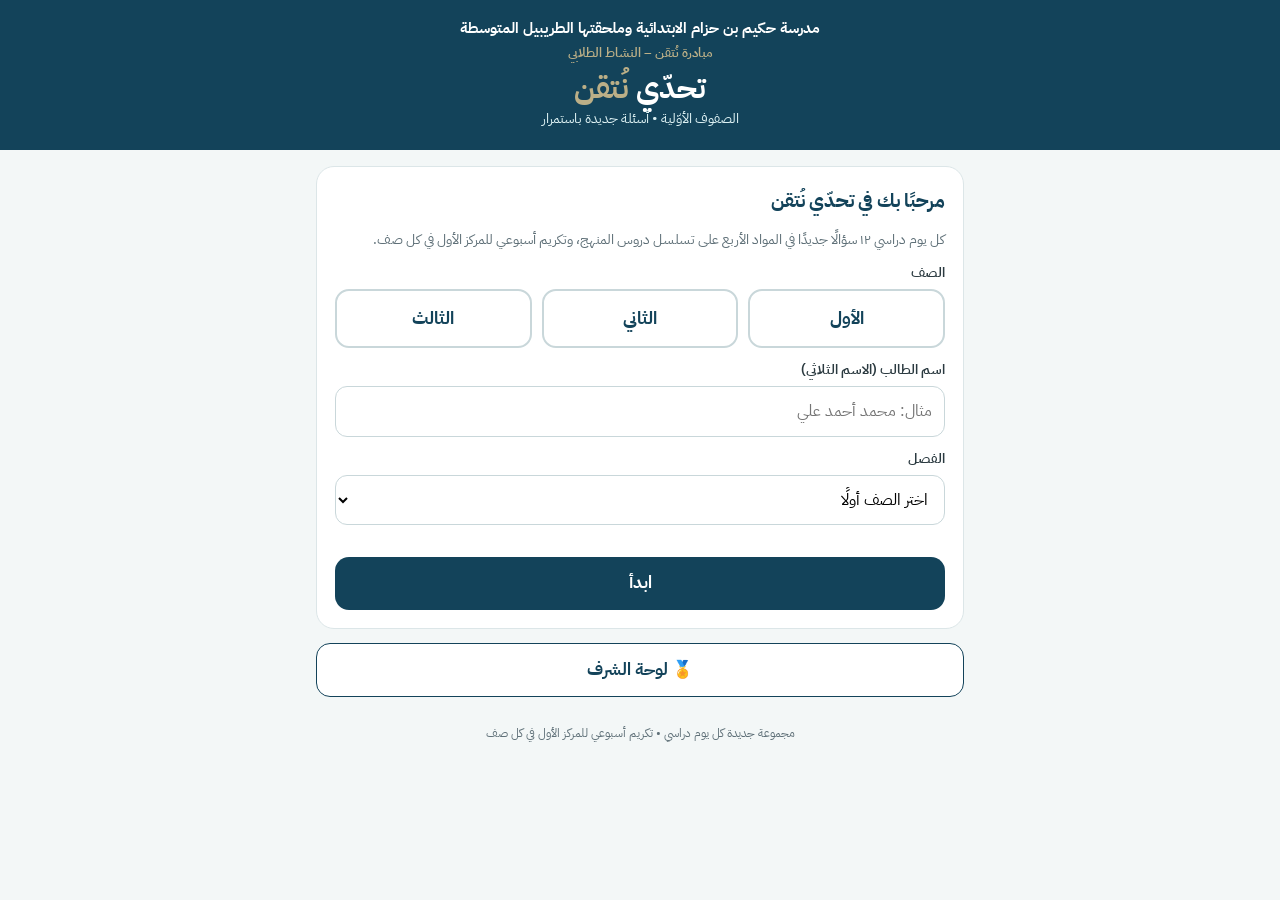
==== commit 7b453c58: "تحدّي نُتقن: مجموعات يومية للصفين الثاني والثالث على تسلسل دروس عين، وحفظ بنوك الأسئلة Co-Authored-B" ====
--- a/nutqin-awwaliya/index.html
+++ b/nutqin-awwaliya/index.html
@@ -97,13 +97,13 @@
 <div class="subt">الصفوف الأوّلية • أسئلة جديدة باستمرار</div>
 </header>
 <main class="wrap" id="app"></main>
-<footer>الصف الأول: مجموعة جديدة كل يوم • الثاني والثالث: نموذج جديد كل أحد</footer>
+<footer>مجموعة جديدة كل يوم دراسي • تكريم أسبوعي للمركز الأول في كل صف</footer>
 <script>
 // ===== إعداد: رابط جدول قوقل (Apps Script) =====
 const API = "https://script.google.com/macros/s/AKfycbxJVjfDUv_Zk6To5VT4bEBeWuiieoxzmDVyo1evyxvhZnV5geXLfKWME2c4tuWVeWha8w/exec";
 const STAGE = "primary";
 // =================================================
-const DATA = {"starts":["2026-11-01","2026-11-08","2026-11-15","2026-11-29","2026-12-06","2026-12-13","2026-12-20","2026-12-27","2027-01-17","2027-01-24","2027-01-31","2027-02-07","2027-02-14","2027-02-21","2027-02-28","2027-03-07"],"grades":{"1":{"secs":{"ar":[["أسرتي","حروف: م ب ل د ن ر"],["مدرستي","حروف: ص ف س ق ت ح"],["مدينتي","حروف: أ ط ز و ج ش"]],"ma":[["الأعداد حتى ١٠","المقارنة والعدّ والموقع والنمط"],["الأعداد حتى ٢٠","قراءة الأعداد وكتابتها وترتيبها"],["الجمع","معنى الجمع وإيجاد الناتج"]],"sc":[["النباتات","النبات مخلوق حيّ ينمو ويتغيّر"],["الحيوانات وأماكن عيشها","الحيوانات من حولنا وأين تعيش"],["موارد الأرض","الماء والتربة والصخور وغيرها"]],"is":[["معرفة ربّي","الله الخالق الرزاق المنعم"],["القرآن ونبيّي ﷺ","محبة القرآن والعناية بالمصحف والتعريف بالنبي ﷺ"],["آدابي وأخلاقي","السلام وبرّ الوالدين واحترام المعلم والأذكار"]]},"weeks":[[{"s":"ar","sec":0,"stem":"يبدأ اسم الصورة بحرف:","opts":["ب","ل","د","م"],"ans":3,"ctx":[],"img":"[data-uri]"},{"s":"ar","sec":0,"stem":"يبدأ اسم الصورة بحرف:","opts":["ت","ن","ب","ث"],"ans":2,"ctx":[],"img":"[data-uri]"},{"s":"ar","sec":0,"stem":"يبدأ اسم الصورة بحرف:","opts":["ل","ك","م","ن"],"ans":0,"ctx":[],"img":"[data-uri]"},{"s":"ma","sec":0,"stem":"أي شيء ينتمي إلى المجموعة؟","opts":["الصورة أ","الصورة ب","الصورة ج","الصورة د"],"ans":3,"ctx":[],"img":"[data-uri]"},{"s":"ma","sec":0,"stem":"أي شيء له نفس الشكل واللون؟","opts":["الصورة أ","الصورة ب","الصورة ج","الصورة د"],"ans":2,"ctx":[],"img":"[data-uri]"},{"s":"ma","sec":0,"stem":"عدد الأقلام ........ عدد المساحات.","opts":["أكثر من","أقل من","يساوي"],"ans":2,"ctx":[],"img":"[data-uri]"},{"s":"sc","sec":0,"stem":"أي هذه مخلوق حي؟","opts":["الصورة أ","الصورة ب","الصورة ج","الصورة د"],"ans":3,"ctx":[],"img":""},{"s":"sc","sec":0,"stem":"الجزء الذي يثبت النبات في التربة:","opts":["الأوراق","الجذور","الأزهار","الثمار"],"ans":1,"ctx":[],"img":""},{"s":"sc","sec":0,"stem":"تأخذ الجذور من التربة:","opts":["الماء والأملاح","الضوء","الهواء فقط","الحجارة"],"ans":0,"ctx":[],"img":""},{"s":"is","sec":0,"stem":"من ربك؟","opts":["ربي الشمس","ربي القمر","لا أعرف","ربي الله"],"ans":3,"ctx":[],"img":""},{"s":"is","sec":0,"stem":"ما دينك؟","opts":["ديني الإسلام","ديني القراءة","ديني اللعب","لا أعرف"],"ans":0,"ctx":[],"img":""},{"s":"is","sec":0,"stem":"خلق الله السماوات والأرض و........","opts":["السيارات","البيوت","الكتب","الشمس والقمر"],"ans":3,"ctx":[],"img":"[data-uri]"}],[{"s":"ar","sec":0,"stem":"يبدأ اسم الصورة بحرف:","opts":["د","ذ","ر","ز"],"ans":0,"ctx":[],"img":"[data-uri]"},{"s":"ar","sec":0,"stem":"يبدأ اسم الصورة بحرف:","opts":["ب","ن","ت","ي"],"ans":1,"ctx":[],"img":"[data-uri]"},{"s":"ar","sec":0,"stem":"يبدأ اسم الصورة بحرف:","opts":["ز","د","و","ر"],"ans":3,"ctx":[],"img":"[data-uri]"},{"s":"ma","sec":0,"stem":"كم بطة في الصورة؟","opts":["٣","٢","٤","٥"],"ans":0,"ctx":[],"img":"[data-uri]"},{"s":"ma","sec":0,"stem":"كم بالونًا في الصورة؟","opts":["٤","٣","٥","٢"],"ans":2,"ctx":[],"img":"[data-uri]"},{"s":"ma","sec":0,"stem":"كم سمكة في الصورة؟","opts":["٤","٣","٥","٠"],"ans":2,"ctx":[],"img":"[data-uri]"},{"s":"sc","sec":0,"stem":"جزء النبات الذي يكون البذور:","opts":["الزهرة","الجذور","الساق","الورقة"],"ans":0,"ctx":[],"img":""},{"s":"sc","sec":0,"stem":"دورة الحياة تعني:","opts":["لون النبات","شكل الورقة","نمو المخلوق وعيشه ثم موته","حجم الثمرة"],"ans":2,"ctx":[],"img":""},{"s":"sc","sec":0,"stem":"مكان رطب فيه نباتات كثيرة وطويلة:","opts":["الغابة","الصحراء","الشارع","الرمل"],"ans":0,"ctx":[],"img":""},{"s":"is","sec":0,"stem":"الله الذي يرزق الناس، مثل:","opts":["الصورة أ","الصورة ب","الصورة ج","الصورة د"],"ans":2,"ctx":[],"img":""},{"s":"is","sec":0,"stem":"من الذي ينزل المطر من السماء؟","opts":["الإنسان","الله تعالى","الغيوم","الرياح"],"ans":1,"ctx":[],"img":""},{"s":"is","sec":0,"stem":"الله الذي أنعم علينا بالسمع و........","opts":["اللعب","النوم","البصر","الجلوس"],"ans":2,"ctx":[],"img":""}],[{"s":"ar","sec":0,"stem":"الكلمة التي تنتهي بحرف ( م ):","opts":["مَوْز","قَلَم","مَطَر","جَمَل"],"ans":1,"ctx":[],"img":""},{"s":"ar","sec":0,"stem":"الكلمة التي تنتهي بحرف ( ب ):","opts":["بَيْض","بَحْر","جَبَل","كِتَاب"],"ans":3,"ctx":[],"img":""},{"s":"ar","sec":0,"stem":"الكلمة التي تنتهي بحرف ( ل ):","opts":["لَيْمُون","مِلْح","جَمَل","سَمَك"],"ans":2,"ctx":[],"img":""},{"s":"ma","sec":0,"stem":"الكرة ........ الطاولة.","opts":["فوق","تحت","بجانب"],"ans":1,"ctx":[],"img":"[data-uri]"},{"s":"ma","sec":0,"stem":"الحيوان الذي يأتي قبل البطة مباشرة:","opts":["الصورة أ","الصورة ب","الصورة ج","الصورة د"],"ans":0,"ctx":[],"img":"[data-uri]"},{"s":"ma","sec":0,"stem":"كم جملًا في الصورة؟","opts":["٦","٧","٨","٩"],"ans":1,"ctx":[],"img":"[data-uri]"},{"s":"sc","sec":0,"stem":"السيارة ........ .","opts":["مخلوق حي","نبات","شيء غير حي"],"ans":2,"ctx":[],"img":""},{"s":"sc","sec":0,"stem":"تستخدم ........ ضوء الشمس والهواء والماء لصنع الغذاء.","opts":["الجذور","البذور","الأوراق","الأزهار"],"ans":2,"ctx":[],"img":""},{"s":"sc","sec":0,"stem":"نأكل من نبات الخس:","opts":["الجذور","البذور","الأوراق","الساق"],"ans":2,"ctx":[],"img":"[data-uri]"},{"s":"is","sec":0,"stem":"أحب الله لأنه هو الذي:","opts":["خلقني ورزقني وهداني","يلعب معي","ينام معي","يدرس معي"],"ans":0,"ctx":[],"img":""},{"s":"is","sec":0,"stem":"من نبيك؟","opts":["نبيي أبي","نبيي محمد ﷺ","نبيي معلمي","لا أعرف"],"ans":1,"ctx":[],"img":""},{"s":"is","sec":0,"stem":"من آمن بالأمور الثلاثة نال سعادة:","opts":["الدنيا فقط","اللعب فقط","الدنيا والآخرة","لا شيء"],"ans":2,"ctx":[],"img":""}],[{"s":"ar","sec":0,"stem":"الكلمة التي تنتهي بحرف ( د ):","opts":["دَرَج","مَدِينَة","دُمْيَة","أَسَد"],"ans":3,"ctx":[],"img":""},{"s":"ar","sec":0,"stem":"أختار المد بالياء:","opts":["نَا","نِي","نُو","نِ"],"ans":1,"ctx":[],"img":""},{"s":"ar","sec":0,"stem":"أختار المد بالواو:","opts":["رُو","رَا","رِي","رُ"],"ans":0,"ctx":[],"img":""},{"s":"ma","sec":0,"stem":"أي عدد أكبر؟","opts":["٩","٦","٤","٧"],"ans":0,"ctx":[],"img":""},{"s":"ma","sec":0,"stem":"ترتيب الفراشة في الصف هو:","opts":["الأول","الثاني","الرابع","الثالث"],"ans":3,"ctx":[],"img":"[data-uri]"},{"s":"ma","sec":0,"stem":"أي شيء ينتمي إلى المجموعة؟","opts":["الصورة أ","الصورة ب","الصورة ج","الصورة د"],"ans":1,"ctx":[],"img":"[data-uri]"},{"s":"sc","sec":0,"stem":"البذرة التي بدأت تنمو تسمى:","opts":["الثمرة","الزهرة","الورقة","البادرة"],"ans":3,"ctx":[],"img":"[data-uri]"},{"s":"sc","sec":0,"stem":"أي صورة تمثل الصحراء؟","opts":["الصورة أ","الصورة ب","الصورة ج","الصورة د"],"ans":1,"ctx":[],"img":""},{"s":"sc","sec":0,"stem":"من صفات المخلوقات الحية أنها:","opts":["تنمو وتنتج أفرادًا جديدة","لا تتغير أبدًا","لا تحتاج إلى الماء","لا تتنفس"],"ans":0,"ctx":[],"img":""},{"s":"is","sec":0,"stem":"الدليل على أن الله خالق كل شيء قوله تعالى:","opts":["﴿وَأَنْزَلْنَا مِنَ السَّمَاءِ مَاءً طَهُورًا﴾","﴿اللَّهُ خَالِقُ كُلِّ شَيْءٍ﴾","﴿وَإِنْ تَعُدُّوا نِعْمَةَ اللَّهِ لَا تُحْصُوهَا﴾"],"ans":1,"ctx":[],"img":""},{"s":"is","sec":0,"stem":"جميع الحيوانات والطيور تأكل من رزق:","opts":["الإنسان","الله تعالى","الشمس","المطر"],"ans":1,"ctx":[],"img":""},{"s":"is","sec":0,"stem":"أقول بعد نزول المطر:","opts":["مُطِرْنَا بِفَضْلِ اللَّهِ وَرَحْمَتِهِ","بسم الله","غُفْرَانَكَ","السلام عليكم"],"ans":0,"ctx":[],"img":""}],[{"s":"ar","sec":0,"stem":"حمل محمد ........ عندما نزل المطر.","opts":["المَوْز","القَلَم","المِظَلَّة","المِسْطَرَة"],"ans":2,"ctx":[],"img":"[data-uri]"},{"s":"ar","sec":0,"stem":"في بيتنا مكتبة، وأختي نورة ترتب ........ .","opts":["الأَلْعَاب","الكُتُب","المَلَابِس","الصُّحُون"],"ans":1,"ctx":[],"img":""},{"s":"ar","sec":0,"stem":"غسل اليدين ضروري قبل ........ وبعده.","opts":["الأَكْل","النَّوْم","اللَّعِب","القِرَاءَة"],"ans":0,"ctx":[],"img":""},{"s":"ma","sec":0,"stem":"أي مجموعة أشكالها لها نفس الشكل؟","opts":["الصورة أ","الصورة ب","الصورة ج","الصورة د"],"ans":3,"ctx":[],"img":""},{"s":"ma","sec":0,"stem":"أي مجموعة فيها عدد أقل؟","opts":["الصورة أ","الصورة ب","الصورة ج","الصورة د"],"ans":0,"ctx":[],"img":""},{"s":"ma","sec":0,"stem":"العدد (ثلاثة) يُكتب:","opts":["٢","٣","١","٤"],"ans":1,"ctx":[],"img":""},{"s":"sc","sec":0,"stem":"أي صورة تمثل ورقة نبات؟","opts":["الصورة أ","الصورة ب","الصورة ج","الصورة د"],"ans":3,"ctx":[],"img":""},{"s":"sc","sec":0,"stem":"وضعنا الكرفس في ماء ملون فتلونت أوراقه؛ لأن الساق:","opts":["يصنع البذور","ينقل الماء إلى الأوراق","يحمي الثمار","يصنع الجذور"],"ans":1,"ctx":[],"img":""},{"s":"sc","sec":0,"stem":"أي صورة تمثل أزهارًا؟","opts":["الصورة أ","الصورة ب","الصورة ج","الصورة د"],"ans":3,"ctx":[],"img":""},{"s":"is","sec":0,"stem":"نعم الله علينا:","opts":["قليلة","واحدة","لا توجد","كثيرة"],"ans":3,"ctx":[],"img":""},{"s":"is","sec":0,"stem":"خلقنا الله ........","opts":["لعبادته وحده","للعب فقط","للنوم فقط","للأكل فقط"],"ans":0,"ctx":[],"img":""},{"s":"is","sec":0,"stem":"أكمل: (الله ........)","opts":["ربي","نبيي","ديني","بيتي"],"ans":0,"ctx":[],"img":""}],[{"s":"ar","sec":1,"stem":"الكلمة التي تبدأ بحرف ( ص ):","opts":["قَفَص","صَادِق","بَصَل","نَصِيد"],"ans":1,"ctx":[],"img":""},{"s":"ar","sec":0,"stem":"أختار الكلمة المناسبة: ( ........ نساعد أمي )","opts":["نَحْنُ","أَنَا","هُوَ","هِيَ"],"ans":0,"ctx":[],"img":""},{"s":"ar","sec":0,"stem":"زارنا جدي، فقدم له ياسر ........ .","opts":["الحَجَر","القَلَم","التَّمْر","الكُرَة"],"ans":2,"ctx":[],"img":""},{"s":"ma","sec":0,"stem":"كم ضفدعًا في الصورة؟","opts":["٤","٣","٥","٢"],"ans":0,"ctx":[],"img":"[data-uri]"},{"s":"ma","sec":0,"stem":"ما الشيء الموجود في الرف الأوسط؟","opts":["الصورة أ","الصورة ب","الصورة ج","الصورة د"],"ans":0,"ctx":[],"img":"[data-uri]"},{"s":"ma","sec":0,"stem":"في الصورة نفسها: البطة تأتي ........ الضفدع.","opts":["بعد","قبل","فوق"],"ans":1,"ctx":[],"img":"[data-uri]"},{"s":"sc","sec":1,"stem":"الثدييات يغطي جسمها:","opts":["الشعر أو الفرو أو الصوف","الريش","الحراشف","القشور"],"ans":0,"ctx":[],"img":""},{"s":"sc","sec":0,"stem":"لدى خالد ٥ بذور فاصولياء و٧ بذور تباع الشمس، أيهما أكثر؟","opts":["بذور الفاصولياء","بذور تباع الشمس","متساوية"],"ans":1,"ctx":[],"img":""},{"s":"sc","sec":0,"stem":"نبات لم يحصل على الماء مدة أسبوع، ماذا يحدث له؟","opts":["ينمو أسرع","تكثر أزهاره","لا يتغير","يذبل"],"ans":3,"ctx":[],"img":""},{"s":"is","sec":0,"stem":"أكمل: (........ ديني)","opts":["القرآن","الإسلام","المسجد","الصلاة"],"ans":1,"ctx":[],"img":""},{"s":"is","sec":0,"stem":"خلق الله الحيوان و........","opts":["الطير","الحاسوب","الهاتف","القلم"],"ans":0,"ctx":[],"img":"[data-uri]"},{"s":"is","sec":0,"stem":"من المخلوقات التي يرزقها الله:","opts":["الصورة أ","الصورة ب","الصورة ج","الصورة د"],"ans":0,"ctx":[],"img":""}],[{"s":"ar","sec":1,"stem":"الكلمة التي تبدأ بحرف ( ف ):","opts":["طِفْل","خَرُوف","فَرَح","كِتَاب"],"ans":2,"ctx":[],"img":""},{"s":"ar","sec":1,"stem":"الكلمة التي تبدأ بحرف ( س ):","opts":["نَسْر","سَفِينَة","حَارِس","قَلَم"],"ans":1,"ctx":[],"img":""},{"s":"ar","sec":1,"stem":"يبدأ اسم الصورة بحرف:","opts":["ث","ب","ت","ن"],"ans":2,"ctx":[],"img":"[data-uri]"},{"s":"ma","sec":0,"stem":"الشيء التالي:","opts":["الصورة أ","الصورة ب","الصورة ج","الصورة د"],"ans":1,"ctx":[],"img":"[data-uri]"},{"s":"ma","sec":0,"stem":"العدد (ثمانية) يُكتب:","opts":["٦","٨","٩","٣"],"ans":1,"ctx":[],"img":""},{"s":"ma","sec":0,"stem":"العدد الذي يأتي قبل ١٠ هو:","opts":["٨","٦","٩","٧"],"ans":2,"ctx":[],"img":""},{"s":"sc","sec":1,"stem":"تحتاج الحيوانات لكي تعيش إلى:","opts":["الألعاب","الطعام والماء والهواء والمأوى","الملابس","الكتب"],"ans":1,"ctx":[],"img":""},{"s":"sc","sec":1,"stem":"الحيوانات التي تأكل النباتات فقط تسمى:","opts":["آكلات اللحوم","الزواحف","الطيور","آكلات الأعشاب"],"ans":3,"ctx":[],"img":""},{"s":"sc","sec":1,"stem":"المكان الذي تعيش فيه المخلوقات الحية يسمى:","opts":["الغذاء","البذرة","الثمرة","الموطن"],"ans":3,"ctx":[],"img":""},{"s":"is","sec":0,"stem":"إذا نزل المطر على الأرض تصبح:","opts":["الصورة أ","الصورة ب","الصورة ج","الصورة د"],"ans":2,"ctx":[],"img":""},{"s":"is","sec":0,"stem":"أحافظ على بقايا الطعام بعدم:","opts":["حفظها","تغطيتها","وضعها في الثلاجة","إلقائها على الأرض"],"ans":3,"ctx":[],"img":"[data-uri]"},{"s":"is","sec":0,"stem":"إذا عبدت الله وحده أكون:","opts":["حزينًا","كسولًا","خائفًا","محبًا لله"],"ans":3,"ctx":[],"img":""}],[{"s":"ar","sec":1,"stem":"الكلمة التي تبدأ بحرف ( ح ):","opts":["فَلَّاح","حِصَان","مِفْتَاح","نَجَاح"],"ans":1,"ctx":[],"img":""},{"s":"ar","sec":1,"stem":"أختار الصوت الطويل ( المد ):","opts":["صَ","صُ","صِ","صَا"],"ans":3,"ctx":[],"img":""},{"s":"ar","sec":1,"stem":"أختار الصوت الطويل ( المد ):","opts":["فَ","فِي","فُ","فِ"],"ans":1,"ctx":[],"img":""},{"s":"ma","sec":0,"stem":"ما الشيء الثاني في الصف؟","opts":["الصورة أ","الصورة ب","الصورة ج","الصورة د"],"ans":3,"ctx":[],"img":"[data-uri]"},{"s":"ma","sec":0,"stem":"أي شكل له نفس الشكل؟","opts":["الصورة أ","الصورة ب","الصورة ج","الصورة د"],"ans":1,"ctx":[],"img":"[data-uri]"},{"s":"ma","sec":0,"stem":"الشكل الذي لونه أصفر وشكله مربع:","opts":["الصورة أ","الصورة ب","الصورة ج","الصورة د"],"ans":0,"ctx":[],"img":""},{"s":"sc","sec":1,"stem":"أي صورة تمثل الغابة؟","opts":["الصورة أ","الصورة ب","الصورة ج","الصورة د"],"ans":0,"ctx":[],"img":""},{"s":"sc","sec":1,"stem":"المحيط مكان واسع جدًا وعميق تملؤه مياه:","opts":["عذبة","قليلة","مالحة","حلوة"],"ans":2,"ctx":[],"img":""},{"s":"sc","sec":1,"stem":"حيوانات يغطي أجسامها الريش ولها منقار:","opts":["الأسماك","الزواحف","الحشرات","الطيور"],"ans":3,"ctx":[],"img":""},{"s":"is","sec":1,"stem":"أحب قراءة القرآن الكريم لأنه:","opts":["كلام الله تعالى","قصة قصيرة","كتاب رياضيات","لعبة"],"ans":0,"ctx":[],"img":""},{"s":"is","sec":1,"stem":"القرآن الكريم مكتوب في:","opts":["الدفتر","الجريدة","المصحف","المجلة"],"ans":2,"ctx":[],"img":""},{"s":"is","sec":1,"stem":"أضع المصحف في:","opts":["الأرض","سلة المهملات","تحت الكرسي","المكان اللائق به"],"ans":3,"ctx":[],"img":""}],[{"s":"ar","sec":1,"stem":"أختار الصوت الطويل ( المد ):","opts":["سَ","سُ","سُو","سِ"],"ans":2,"ctx":[],"img":""},{"s":"ar","sec":1,"stem":"أختار الصوت الطويل ( المد ):","opts":["قَ","قُ","قِ","قَا"],"ans":3,"ctx":[],"img":""},{"s":"ar","sec":1,"stem":"أختار الصوت الطويل ( المد ):","opts":["تُو","تَ","تُ","تِ"],"ans":0,"ctx":[],"img":""},{"s":"ma","sec":0,"stem":"أي مجموعة عددها ٢؟","opts":["الصورة أ","الصورة ب","الصورة ج","الصورة د"],"ans":3,"ctx":[],"img":""},{"s":"ma","sec":0,"stem":"العدد (خمسة) يُكتب:","opts":["٤","٣","٢","٥"],"ans":3,"ctx":[],"img":""},{"s":"ma","sec":0,"stem":"العدد الذي يمثل الصورة:","opts":["٢","٤","٥","٣"],"ans":3,"ctx":[],"img":"[data-uri]"},{"s":"sc","sec":1,"stem":"تتنفس الأسماك بـ:","opts":["الرئتين","الزعانف","الخياشيم","القشور"],"ans":2,"ctx":[],"img":"[data-uri]"},{"s":"sc","sec":1,"stem":"تساعد ........ الفهد على الركض للحصول على طعامه.","opts":["الأرجل القوية","الزعانف","الأجنحة","الخياشيم"],"ans":0,"ctx":[],"img":"[data-uri]"},{"s":"sc","sec":1,"stem":"أي هذه الحيوانات من آكلات الأعشاب؟","opts":["الصورة أ","الصورة ب","الصورة ج","الصورة د"],"ans":1,"ctx":[],"img":""},{"s":"is","sec":1,"stem":"أبو النبي ﷺ هو:","opts":["عبد الله بن عبد المطلب","أبو طالب","أبو بكر"],"ans":0,"ctx":[],"img":""},{"s":"is","sec":1,"stem":"إذا تسببت في كسر كأس وسألني والدي، فأنا:","opts":["أكذب","أسكت","أهرب","أقول الصدق"],"ans":3,"ctx":[],"img":""},{"s":"is","sec":1,"stem":"أقول عند قراءة القرآن الكريم:","opts":["الحمد لله","غفرانك","أَعُوذُ بِاللَّهِ مِنَ الشَّيْطَانِ الرَّجِيمِ"],"ans":2,"ctx":[],"img":""}],[{"s":"ar","sec":1,"stem":"أختار المد بالياء:","opts":["حَا","حِي","حُو","حِ"],"ans":1,"ctx":[],"img":""},{"s":"ar","sec":1,"stem":"رمى الصياد صابر ........ في البحر.","opts":["الكِتَاب","الحَقِيبَة","القَلَم","الشَّبَكَة"],"ans":3,"ctx":[],"img":""},{"s":"ar","sec":1,"stem":"في مدرستي ساحة ........ .","opts":["مُظْلِمَةٌ","وَاسِعَةٌ","مُتَّسِخَةٌ","مُغْلَقَةٌ"],"ans":1,"ctx":[],"img":""},{"s":"ma","sec":0,"stem":"في صورة السؤال ٣: ما الشيء في الرف الأسفل؟","opts":["الصورة أ","الصورة ب","الصورة ج","الصورة د"],"ans":2,"ctx":[],"img":"[data-uri]"},{"s":"ma","sec":0,"stem":"العدد الذي يأتي قبل ٥:","opts":["٦","٣","٢","٤"],"ans":3,"ctx":[],"img":""},{"s":"ma","sec":0,"stem":"الشيء التالي:","opts":["الصورة أ","الصورة ب","الصورة ج","الصورة د"],"ans":0,"ctx":[],"img":"[data-uri]"},{"s":"sc","sec":1,"stem":"حيوان يعيش في الصحراء:","opts":["الدلفين","الجمل","السمكة","القرش"],"ans":1,"ctx":[],"img":""},{"s":"sc","sec":1,"stem":"يتخذ نقار الخشب جذع الشجرة:","opts":["مسكنًا","بحرًا","عشبًا","صحراء"],"ans":0,"ctx":[],"img":"[data-uri]"},{"s":"sc","sec":1,"stem":"يعيش الإوز بالقرب من:","opts":["الصحراء","الكهوف","البحيرة","الرمال"],"ans":2,"ctx":[],"img":""},{"s":"is","sec":1,"stem":"أي صورة تبين السلوك الصحيح مع المصحف؟","opts":["الصورة أ","الصورة ب","الصورة ج","الصورة د"],"ans":0,"ctx":[],"img":""},{"s":"is","sec":1,"stem":"أم النبي ﷺ هي:","opts":["خديجة","فاطمة","عائشة","آمنة بنت وهب"],"ans":3,"ctx":[],"img":""},{"s":"is","sec":1,"stem":"وجدت محفظة ملقاة على الأرض في المدرسة، فأنا:","opts":["آخذها لي","أسلمها لمعلمي","أخفيها في جيبي","أتركها"],"ans":1,"ctx":[],"img":""}],[{"s":"ar","sec":1,"stem":"القراءة تنير ........ .","opts":["الطُّرُقَ","البُيُوتَ","السَّمَاءَ","العُقُولَ"],"ans":3,"ctx":[],"img":""},{"s":"ar","sec":1,"stem":"في سلة الفاكهة: تفاح وتين و........ .","opts":["خُبْزٌ","قَلَمٌ","تُوتٌ","كِتَابٌ"],"ans":2,"ctx":[],"img":""},{"s":"ar","sec":1,"stem":"زارت حنان حديقة ........ .","opts":["الحَيَوَانِ","البَيْتِ","المَسْجِدِ","السُّوقِ"],"ans":0,"ctx":[],"img":""},{"s":"ma","sec":1,"stem":"ما العدد الممثل؟","opts":["٣","١٣","١٢","١٤"],"ans":1,"ctx":[],"img":"[data-uri]"},{"s":"ma","sec":0,"stem":"كم عشًّا في الصورة؟","opts":["٨","٧","٩","٦"],"ans":0,"ctx":[],"img":"[data-uri]"},{"s":"ma","sec":0,"stem":"العدد ٧ ........ العدد ٤.","opts":["أكبر من","أصغر من","يساوي"],"ans":0,"ctx":[],"img":""},{"s":"sc","sec":1,"stem":"للدلفين جلد سميك يبقيه دافئًا في:","opts":["الصحراء","المياه الباردة","الغابة","الهواء"],"ans":1,"ctx":[],"img":""},{"s":"sc","sec":1,"stem":"أي هذه الحيوانات حشرة؟","opts":["الصورة أ","الصورة ب","الصورة ج","الصورة د"],"ans":3,"ctx":[],"img":""},{"s":"sc","sec":1,"stem":"الدلفين من الثدييات، ويتنفس بـ:","opts":["الرئتين","الخياشيم","الزعانف","الذيل"],"ans":0,"ctx":[],"img":""},{"s":"is","sec":1,"stem":"قال رسول الله ﷺ: «الرَّاحِمُونَ ........ الرَّحْمَنُ»","opts":["يَتْرُكُهُمُ","يَنْسَاهُمُ","يَغْضَبُ عَلَيْهِمُ","يَرْحَمُهُمُ"],"ans":3,"ctx":[],"img":""},{"s":"is","sec":1,"stem":"أي صورة تبين قراءة القرآن الكريم؟","opts":["الصورة أ","الصورة ب","الصورة ج","الصورة د"],"ans":0,"ctx":[],"img":""},{"s":"is","sec":1,"stem":"نعتني بالمصحف الشريف لأننا ........ القرآن الكريم.","opts":["نكره","نحب","نترك","ننسى"],"ans":1,"ctx":[],"img":"[data-uri]"}],[{"s":"ar","sec":2,"stem":"الكلمة التي تبدأ بحرف ( أ ):","opts":["فَأْس","أَسَد","رَأْس","سَمَك"],"ans":1,"ctx":[],"img":""},{"s":"ar","sec":2,"stem":"الكلمة التي تبدأ بحرف ( ط ):","opts":["طَرِيق","بَطَّة","مَطَر","لَطِيف"],"ans":0,"ctx":[],"img":""},{"s":"ar","sec":2,"stem":"الكلمة التي تبدأ بحرف ( ز ):","opts":["زَهْرَة","مِزَاح","مِيزَان","خُبْز"],"ans":0,"ctx":[],"img":""},{"s":"ma","sec":1,"stem":"عشرة و ٦ آحاد تكون العدد:","opts":["١٥","١٦","١٧","٦"],"ans":1,"ctx":[],"img":""},{"s":"ma","sec":1,"stem":"أي عدد أصغر؟","opts":["١٨","١٢","١٥","٢٠"],"ans":1,"ctx":[],"img":""},{"s":"ma","sec":1,"stem":"عشرة و ٤ آحاد تكون العدد:","opts":["١٣","١٥","٤","١٤"],"ans":3,"ctx":[],"img":""},{"s":"sc","sec":1,"stem":"أسنان آكلات اللحوم ........ تساعدها على تقطيع اللحم.","opts":["مسطحة","صغيرة جدًا","حادة","لينة"],"ans":2,"ctx":[],"img":""},{"s":"sc","sec":1,"stem":"للزرافة رقبة طويلة تساعدها على:","opts":["السباحة","الطيران","تناول أوراق الأشجار العالية","الحفر"],"ans":2,"ctx":[],"img":""},{"s":"sc","sec":1,"stem":"إذا احترقت الغابة فإن الحيوانات:","opts":["تزداد","لا تتأثر","تفقد مأواها وطعامها","تنمو أسرع"],"ans":2,"ctx":[],"img":""},{"s":"is","sec":2,"stem":"تحية الإسلام هي:","opts":["السلام عليكم ورحمة الله وبركاته","صباح الخير","مرحبًا"],"ans":0,"ctx":[],"img":""},{"s":"is","sec":1,"stem":"أرسل الله تعالى نبينا محمدًا ﷺ لدعوة الناس إلى:","opts":["اللعب","التجارة","الإسلام","السفر"],"ans":2,"ctx":[],"img":""},{"s":"is","sec":1,"stem":"ساعد خالد صديقه الذي تعرض لحادث، وهذا يدل على:","opts":["الرحمة","الكذب","الكسل","الغضب"],"ans":0,"ctx":[],"img":""}],[{"s":"ar","sec":2,"stem":"الكلمة التي تبدأ بحرف ( و ):","opts":["وَلَد","صَوْت","دَلْو","لَوْن"],"ans":0,"ctx":[],"img":""},{"s":"ar","sec":2,"stem":"الكلمة التي تبدأ بحرف ( ج ):","opts":["جَبَل","فِجْل","مَعْجُون","بُرْج"],"ans":0,"ctx":[],"img":""},{"s":"ar","sec":2,"stem":"الكلمة التي تبدأ بحرف ( ش ):","opts":["رِيش","شَارِع","فَرَاش","عُشّ"],"ans":1,"ctx":[],"img":""},{"s":"ma","sec":1,"stem":"ما العدد الممثل؟","opts":["٧","١٦","١٧","١٨"],"ans":2,"ctx":[],"img":"[data-uri]"},{"s":"ma","sec":1,"stem":"العدد الذي يقع بين ١٢ و ١٤:","opts":["١١","١٥","١٣","١٠"],"ans":2,"ctx":[],"img":""},{"s":"ma","sec":1,"stem":"العدد ١١ يتكون من عشرة و ........","opts":["٢","١١","٠","١"],"ans":3,"ctx":[],"img":""},{"s":"sc","sec":2,"stem":"مصدر الحليب:","opts":["الصخور","التربة","الهواء","الحيوانات"],"ans":3,"ctx":[],"img":""},{"s":"sc","sec":1,"stem":"تحصل حيوانات البحيرة على طعامها من:","opts":["الرمال","النباتات التي تنمو فيها","الصخور","الأشجار العالية"],"ans":1,"ctx":[],"img":""},{"s":"sc","sec":1,"stem":"أي هذه الحيوانات يعيش في المحيط؟","opts":["الصورة أ","الصورة ب","الصورة ج","الصورة د"],"ans":3,"ctx":[],"img":""},{"s":"is","sec":2,"stem":"بر الوالدين طريق إلى:","opts":["السوق","الملعب","الحديقة","الجنة"],"ans":3,"ctx":[],"img":""},{"s":"is","sec":2,"stem":"قال ﷺ: «الْوَالِدُ أَوْسَطُ أَبْوَابِ ........»","opts":["الْبَيْتِ","الْمَسْجِدِ","الْجَنَّةِ","الْمَدْرَسَةِ"],"ans":2,"ctx":[],"img":""},{"s":"is","sec":2,"stem":"من حقوق المعلم علي:","opts":["أرفع صوتي عليه","أهمل واجباتي","أقاطعه","أقدره وأتعاون معه"],"ans":3,"ctx":[],"img":""}],[{"s":"ar","sec":2,"stem":"الكلمة التي فيها حرف ( ط ) في الوسط:","opts":["طِفْل","طَرِيق","بَطَّة","طِين"],"ans":2,"ctx":[],"img":""},{"s":"ar","sec":2,"stem":"الكلمة التي تنتهي بحرف ( ز ):","opts":["زَهْرَة","زَرَافَة","خُبْز","مِزَاح"],"ans":2,"ctx":[],"img":""},{"s":"ar","sec":2,"stem":"الكلمة التي تنتهي بحرف ( و ):","opts":["دَلْو","وَلَد","وَرْد","وِعَاء"],"ans":0,"ctx":[],"img":""},{"s":"ma","sec":2,"stem":"كم طائرًا في المجموعتين معًا؟","opts":["٤","٦","٣","٥"],"ans":3,"ctx":[],"img":"[data-uri]"},{"s":"ma","sec":2,"stem":"ناتج ٤ + ٠ = ؟","opts":["٠","٥","٣","٤"],"ans":3,"ctx":[],"img":""},{"s":"ma","sec":1,"stem":"العدد ١٩ يتكون من عشرة و ........ آحاد.","opts":["١","٨","١٠","٩"],"ans":3,"ctx":[],"img":""},{"s":"sc","sec":2,"stem":"الطين نوع من التربة يستخدم في صنع:","opts":["الأطباق والأكواب","الملابس","الورق","الحليب"],"ans":0,"ctx":[],"img":"[data-uri]"},{"s":"sc","sec":2,"stem":"استخدام الشيء مرة أخرى بصورة جديدة يسمى:","opts":["التلوث","الإسراف","الرمي","إعادة الاستخدام"],"ans":3,"ctx":[],"img":""},{"s":"sc","sec":2,"stem":"من الموارد الطبيعية غير الحية:","opts":["الصخور","الحيوانات","النباتات","الأشجار"],"ans":0,"ctx":[],"img":""},{"s":"is","sec":2,"stem":"أقول عند الخروج من الخلاء (دورة المياه):","opts":["بسم الله","السلام عليكم","آمين","غُفْرَانَكَ"],"ans":3,"ctx":[],"img":""},{"s":"is","sec":2,"stem":"صيغة السلام (السلام عليكم) أجرها:","opts":["٢٠ حسنة","١٠ حسنات","٣٠ حسنة"],"ans":1,"ctx":[],"img":""},{"s":"is","sec":2,"stem":"من بر الوالدين:","opts":["رفع الصوت عليهما","عصيانهما","الخروج دون إذنهما","طاعتهما وخفض الصوت عندهما"],"ans":3,"ctx":[],"img":""}],[{"s":"ar","sec":2,"stem":"الكلمة التي تنتهي بحرف ( ج ):","opts":["جَرَادَة","جَبَل","جِسْر","بُرْج"],"ans":3,"ctx":[],"img":""},{"s":"ar","sec":2,"stem":"الكلمة التي تنتهي بحرف ( ش ):","opts":["رِيش","شَمْس","شَاطِئ","شَارِع"],"ans":0,"ctx":[],"img":""},{"s":"ar","sec":2,"stem":"نتعلم من قصة الأسد والفأر ........ .","opts":["التَّعَاوُنَ","الكَذِبَ","الكَسَلَ","الأَنَانِيَّةَ"],"ans":0,"ctx":[],"img":""},{"s":"ma","sec":2,"stem":"ناتج الجمع الرأسي:","opts":["٧","٩","٢","٨"],"ans":3,"ctx":[],"img":"[data-uri]"},{"s":"ma","sec":2,"stem":"جملة الجمع التي تمثل الصورة:","opts":["٢ + ٣","٤ + ٤","١ + ٤","٤ + ٢"],"ans":3,"ctx":[],"img":"[data-uri]"},{"s":"ma","sec":2,"stem":"أكمل: ٥ = ٣ + ؟","opts":["١","٢","٣","٨"],"ans":1,"ctx":[],"img":""},{"s":"sc","sec":2,"stem":"نحتاج إلى ........ لكي نتنفس ونعيش.","opts":["التربة","الصخور","الطين","الهواء"],"ans":3,"ctx":[],"img":""},{"s":"sc","sec":2,"stem":"أي صورة تبين تلوث الماء؟","opts":["الصورة أ","الصورة ب","الصورة ج","الصورة د"],"ans":0,"ctx":[],"img":""},{"s":"sc","sec":2,"stem":"أي صورة تبين إعادة الاستخدام؟","opts":["الصورة أ","الصورة ب","الصورة ج","الصورة د"],"ans":3,"ctx":[],"img":""},{"s":"is","sec":2,"stem":"إذا أردت الخروج لأشرب ماء أقول:","opts":["سأخرج لأشرب","لو سمحت يا معلمي، هل تأذن لي؟","أخرج دون كلام"],"ans":1,"ctx":[],"img":"[data-uri]"},{"s":"is","sec":2,"stem":"أقدم رجلي ........ عند دخول دورة المياه.","opts":["اليسرى","اليمنى"],"ans":0,"ctx":[],"img":""},{"s":"is","sec":2,"stem":"إذا قال لي أحد: السلام عليكم ورحمة الله وبركاته، أرد:","opts":["وعليكم السلام ورحمة الله وبركاته","أهلًا","لا أرد"],"ans":0,"ctx":[],"img":""}],[{"s":"ar","sec":2,"stem":"نشرب في مكة المكرمة ماء ........ .","opts":["البَحْرِ","المَطَرِ","النَّهْرِ","زَمْزَمَ"],"ans":3,"ctx":[],"img":""},{"s":"ar","sec":2,"stem":"في سباق الأرنب والسلحفاة ربحت ........ .","opts":["القِطَّةُ","البَطَّةُ","الزَّرَافَةُ","السُّلَحْفَاةُ"],"ans":3,"ctx":[],"img":""},{"s":"ar","sec":2,"stem":"سأل الثعلب ........ : إلى أين يصل عمق الماء؟","opts":["الأَسَدَ","الفِيلَ","الجَمَلَ","القِرْدَ"],"ans":2,"ctx":[],"img":""},{"s":"ma","sec":2,"stem":"في الحديقة ٤ فراشات، وجاءت فراشتان، فكم فراشة أصبحت؟","opts":["٦","٥","٢","٨"],"ans":0,"ctx":[],"img":""},{"s":"ma","sec":2,"stem":"ناتج ٢ + ٢ = ؟","opts":["٣","٤","٥","٢"],"ans":1,"ctx":[],"img":""},{"s":"ma","sec":2,"stem":"أكمل: ١٠ = ؟ + ٦","opts":["٣","٤","٥","١٦"],"ans":1,"ctx":[],"img":""},{"s":"sc","sec":2,"stem":"نستخدم ........ في بناء الجدران ورصف الطرق.","opts":["الحليب","الصوف","الأوراق","الصخور"],"ans":3,"ctx":[],"img":"[data-uri]"},{"s":"sc","sec":2,"stem":"الماء والهواء ........ لحياة جميع المخلوقات الحية.","opts":["غير مهمين","ضاران","ضروريان","ممنوعان"],"ans":2,"ctx":[],"img":""},{"s":"sc","sec":2,"stem":"عندما يلوث الناس الماء واليابسة فإن ذلك:","opts":["ينفع الحيوانات","يضر بالحيوانات","يكثر النباتات","لا يؤثر"],"ans":1,"ctx":[],"img":""},{"s":"is","sec":2,"stem":"أعجبني الطالب عندما دخل الفصل و:","opts":["جلس دون سلام","قال: السلام عليكم","صرخ بصوت عال","ركض إلى مقعده"],"ans":1,"ctx":[],"img":""},{"s":"is","sec":2,"stem":"أعجبتني أختي عندما ........ عند أمي.","opts":["خفضت صوتها","صرخت","غضبت","بكت"],"ans":0,"ctx":[],"img":""},{"s":"is","sec":2,"stem":"بعد قضاء الحاجة أستخدم في التنظيف يدي:","opts":["اليسرى","اليمنى"],"ans":0,"ctx":[],"img":""}]],"days":[{"date":"2026-11-02","q":[{"s":"ar","t":"التمييز السمعي للأصوات","stem":"ما الكلمة التي تبدأ بصوت (بـ)؟","opts":["باب","قلم","شمس","وردة"],"ans":0,"ctx":[],"img":""},{"s":"ar","t":"التمييز السمعي للأصوات","stem":"ما الكلمة التي تبدأ بصوت (مـ)؟","opts":["موز","سمكة","تفاح","كتاب"],"ans":0,"ctx":[],"img":""},{"s":"ar","t":"التمييز السمعي للأصوات","stem":"أيّ كلمة تدل على الصورة؟  🏠","opts":["بيت","شجرة","سيارة","قلم"],"ans":0,"ctx":[],"img":""},{"s":"ma","t":"المقارنة والتصنيف","stem":"أيّ مجموعة فيها أشياء أكثر؟","opts":["🍎🍎🍎🍎","🍎🍎","🍎"],"ans":0,"ctx":[],"img":""},{"s":"ma","t":"المقارنة والتصنيف","stem":"أيّها لا ينتمي إلى المجموعة؟  🍎  🍌  🍇  🚗","opts":["🚗","🍎","🍌","🍇"],"ans":0,"ctx":[],"img":""},{"s":"ma","t":"المقارنة والتصنيف","stem":"🐟🐟🐟 و 🐢🐢🐢\nعدد الأسماك ........ عدد السلاحف","opts":["يساوي","أكثر من","أقل من"],"ans":0,"ctx":[],"img":""},{"s":"sc","t":"المخلوقات الحية وغير الحية","stem":"أيّ هذه مخلوق حي؟","opts":["🐱 قطة","🪨 حجر","🚗 سيارة","🪑 كرسي"],"ans":0,"ctx":[],"img":""},{"s":"sc","t":"المخلوقات الحية وغير الحية","stem":"أيّ هذه ليس مخلوقًا حيًّا؟","opts":["⚽ كرة","🌳 شجرة","🐦 عصفور","🐟 سمكة"],"ans":0,"ctx":[],"img":""},{"s":"sc","t":"المخلوقات الحية وغير الحية","stem":"الحجر مخلوق حي ينمو ويكبر.","opts":["خطأ","صواب"],"ans":0,"ctx":[],"img":""},{"s":"is","t":"ربي الله","stem":"من ربُّك؟","opts":["ربي الله","ربي القمر","ربي الشمس"],"ans":0,"ctx":[],"img":""},{"s":"is","t":"ربي الله","stem":"من خلق السماوات والأرض؟","opts":["الله تعالى","الإنسان","الحيوان"],"ans":0,"ctx":[],"img":""},{"s":"is","t":"ربي الله","stem":"نعبد ........ وحده.","opts":["الله","الشمس","الأصنام"],"ans":0,"ctx":[],"img":""}]},{"date":"2026-11-03","q":[{"s":"ar","t":"الصوت الأول في الكلمة","stem":"ما الصوت الأول في كلمة (رُمّان)؟","opts":["ر","م","ن"],"ans":0,"ctx":[],"img":""},{"s":"ar","t":"الصوت الأول في الكلمة","stem":"أيّ كلمة تبدأ بالصوت نفسه الذي تبدأ به كلمة (دار)؟","opts":["ديك","قمر","بحر"],"ans":0,"ctx":[],"img":""},{"s":"ar","t":"الصوت الأول في الكلمة","stem":"أيّ كلمة تدل على الصورة؟  🌙","opts":["قمر","نجمة","شمس"],"ans":0,"ctx":[],"img":""},{"s":"ma","t":"الأعداد ١، ٢، ٣","stem":"كم تفاحة؟  🍎🍎🍎","opts":["٣","١","٢","٤"],"ans":0,"ctx":[],"img":""},{"s":"ma","t":"الأعداد ١، ٢، ٣","stem":"أيّ مجموعة فيها ٢؟","opts":["⭐⭐","⭐⭐⭐","⭐"],"ans":0,"ctx":[],"img":""},{"s":"ma","t":"الأعداد ١، ٢، ٣","stem":"العدد الذي يأتي بعد ٢ هو ........","opts":["٣","١","٥"],"ans":0,"ctx":[],"img":""},{"s":"sc","t":"حاجات المخلوقات الحية","stem":"ماذا يحتاج النبات لينمو؟","opts":["الماء والضوء","الحلوى","الألعاب"],"ans":0,"ctx":[],"img":""},{"s":"sc","t":"حاجات المخلوقات الحية","stem":"الحيوان لا يحتاج إلى الماء ليعيش.","opts":["خطأ","صواب"],"ans":0,"ctx":[],"img":""},{"s":"sc","t":"حاجات المخلوقات الحية","stem":"يتنفّس الإنسان ........","opts":["الهواء","الرمل","الحجارة"],"ans":0,"ctx":[],"img":""},{"s":"is","t":"ديني الإسلام","stem":"ما دينك؟","opts":["ديني الإسلام","ديني اللعب","ديني القراءة"],"ans":0,"ctx":[],"img":""},{"s":"is","t":"ديني الإسلام","stem":"الدين الذي يحبه الله هو ........","opts":["الإسلام","الكسل","اللعب"],"ans":0,"ctx":[],"img":""},{"s":"is","t":"ديني الإسلام","stem":"أحبّ ديني الإسلام وأعمل به.","opts":["صواب","خطأ"],"ans":0,"ctx":[],"img":""}]},{"date":"2026-11-04","q":[{"s":"ar","t":"الصوت الأول والأخير","stem":"ما الكلمة التي تنتهي بصوت (بْ)؟","opts":["كلب","قمر","ورد"],"ans":0,"ctx":[],"img":""},{"s":"ar","t":"الصوت الأول والأخير","stem":"ما الكلمة التي تبدأ بصوت (سـ)؟","opts":["سمكة","ولد","فيل"],"ans":0,"ctx":[],"img":""},{"s":"ar","t":"الصوت الأول والأخير","stem":"أيّ كلمة تدل على الصورة؟  🐟","opts":["سمكة","قطة","بطة"],"ans":0,"ctx":[],"img":""},{"s":"ma","t":"الأعداد ٤، ٥","stem":"كم نجمة؟  ⭐⭐⭐⭐⭐","opts":["٥","٣","٤"],"ans":0,"ctx":[],"img":""},{"s":"ma","t":"الأعداد ٤، ٥","stem":"أيّ مجموعة فيها ٤؟","opts":["🐥🐥🐥🐥","🐥🐥🐥","🐥🐥🐥🐥🐥"],"ans":0,"ctx":[],"img":""},{"s":"ma","t":"الأعداد ٤، ٥","stem":"العدد (خمسة) يُكتب ........","opts":["٥","٤","٣"],"ans":0,"ctx":[],"img":""},{"s":"sc","t":"أجزاء النبات","stem":"الجزء الذي يثبّت النبات في التربة هو ........","opts":["الجذور","الأوراق","الأزهار"],"ans":0,"ctx":[],"img":""},{"s":"sc","t":"أجزاء النبات","stem":"يصنع النبات غذاءه في ........","opts":["الأوراق","الجذور","التربة"],"ans":0,"ctx":[],"img":""},{"s":"sc","t":"أجزاء النبات","stem":"الساق تحمل الأوراق والأزهار.","opts":["صواب","خطأ"],"ans":0,"ctx":[],"img":""},{"s":"is","t":"نبيي محمد ﷺ","stem":"من نبيّك؟","opts":["نبيي محمد ﷺ","نبيي معلمي","نبيي صديقي"],"ans":0,"ctx":[],"img":""},{"s":"is","t":"نبيي محمد ﷺ","stem":"نقول عند ذكر النبي محمد: ........","opts":["صلى الله عليه وسلم","مرحبًا","شكرًا"],"ans":0,"ctx":[],"img":""},{"s":"is","t":"نبيي محمد ﷺ","stem":"وُلد النبي محمد ﷺ في ........","opts":["مكة المكرمة","الرياض","الأحساء"],"ans":0,"ctx":[],"img":""}]},{"date":"2026-11-05","q":[{"s":"ar","t":"الكلمة والصورة","stem":"ما الكلمة التي تبدأ بصوت (تـ)؟","opts":["تمر","باب","ورد"],"ans":0,"ctx":[],"img":""},{"s":"ar","t":"الكلمة والصورة","stem":"أيّ كلمة تدل على الصورة؟  🌳","opts":["شجرة","وردة","سمكة"],"ans":0,"ctx":[],"img":""},{"s":"ar","t":"الكلمة والصورة","stem":"أكمل: أُحبُّ ........ وأبي.","opts":["أمي","القلم","الباب"],"ans":0,"ctx":[],"img":""},{"s":"ma","t":"الصفر ومقارنة الأعداد","stem":"صحنٌ ليس فيه أي تفاحة، فعدد التفاح فيه ........","opts":["٠","١","٢"],"ans":0,"ctx":[],"img":""},{"s":"ma","t":"الصفر ومقارنة الأعداد","stem":"أيّ عدد أكبر؟","opts":["٥","٢","٣"],"ans":0,"ctx":[],"img":""},{"s":"ma","t":"الصفر ومقارنة الأعداد","stem":"أيّ ترتيب من الأصغر إلى الأكبر صحيح؟","opts":["١، ٢، ٣","٣، ١، ٢","٢، ٣، ١"],"ans":0,"ctx":[],"img":""},{"s":"sc","t":"الحيوانات","stem":"أيّ حيوان يطير؟","opts":["🐦 العصفور","🐄 البقرة","🐟 السمكة"],"ans":0,"ctx":[],"img":""},{"s":"sc","t":"الحيوانات","stem":"أيّ حيوان يعيش في الماء؟","opts":["🐟 السمكة","🐫 الجمل","🐑 الخروف"],"ans":0,"ctx":[],"img":""},{"s":"sc","t":"الحيوانات","stem":"يغطّي الريشُ جسمَ ........","opts":["الدجاجة","القطة","السمكة"],"ans":0,"ctx":[],"img":""},{"s":"is","t":"سورة الفاتحة","stem":"أكمل: ﴿الحمد لله ........﴾","opts":["رب العالمين","الرحمن الرحيم","مالك يوم الدين"],"ans":0,"ctx":[],"img":""},{"s":"is","t":"سورة الفاتحة","stem":"سورة الفاتحة هي أول سورة في ........","opts":["القرآن الكريم","كتاب القصص","كتاب الرياضيات"],"ans":0,"ctx":[],"img":""},{"s":"is","t":"سورة الفاتحة","stem":"نقرأ سورة الفاتحة في كل ركعة من الصلاة.","opts":["صواب","خطأ"],"ans":0,"ctx":[],"img":""}]},{"date":"2026-11-08","q":[{"s":"ar","t":"حرف (م)","stem":"أيّ كلمة فيها حرف (م)؟","opts":["قمر","بيت","ورد"],"ans":0,"ctx":[],"img":""},{"s":"ar","t":"حرف (م)","stem":"ما الكلمة التي تبدأ بحرف (م)؟","opts":["مسجد","كتاب","شمس"],"ans":0,"ctx":[],"img":""},{"s":"ar","t":"حرف (م)","stem":"بأيّ حرف تبدأ كلمة (موز) 🍌؟","opts":["م","و","ز"],"ans":0,"ctx":[],"img":""},{"s":"ma","t":"فوق، تحت","stem":"العصفور 🐦 يقف على غصن الشجرة 🌳.\nالعصفور ........ الشجرة.","opts":["فوق","تحت"],"ans":0,"ctx":[],"img":""},{"s":"ma","t":"فوق، تحت","stem":"القطة 🐱 نائمة تحت الطاولة. أين القطة؟","opts":["تحت الطاولة","فوق الطاولة"],"ans":0,"ctx":[],"img":""},{"s":"ma","t":"فوق، تحت","stem":"الطائرة ✈️ تطير ........ البيوت.","opts":["فوق","تحت"],"ans":0,"ctx":[],"img":""},{"s":"sc","t":"نمو النباتات","stem":"ينمو النبات الصغير من ........","opts":["البذرة","الحجر","الرمل"],"ans":0,"ctx":[],"img":""},{"s":"sc","t":"نمو النباتات","stem":"ماذا يحدث للنبات إذا لم نسقه الماء؟","opts":["يذبل","يكبر بسرعة","يصبح أكثر خضرة"],"ans":0,"ctx":[],"img":""},{"s":"sc","t":"نمو النباتات","stem":"النبات الصغير يكبر ويصبح نباتًا كبيرًا.","opts":["صواب","خطأ"],"ans":0,"ctx":[],"img":""},{"s":"is","t":"الطهارة","stem":"نتطهّر بـ ........","opts":["الماء الطاهر","العصير","الحليب"],"ans":0,"ctx":[],"img":""},{"s":"is","t":"الطهارة","stem":"الله يحب المتطهرين.","opts":["صواب","خطأ"],"ans":0,"ctx":[],"img":""},{"s":"is","t":"الطهارة","stem":"قبل الصلاة يكون الثوب والبدن ........","opts":["طاهرَين نظيفَين","متّسخَين","ممزّقَين"],"ans":0,"ctx":[],"img":""}]},{"date":"2026-11-09","q":[{"s":"ar","t":"حرف (ب)","stem":"ما الكلمة التي تبدأ بحرف (ب)؟","opts":["بطة","قطة","سمكة"],"ans":0,"ctx":[],"img":""},{"s":"ar","t":"حرف (ب)","stem":"أيّ كلمة تنتهي بحرف (ب)؟","opts":["ذهب","قمر","ولد"],"ans":0,"ctx":[],"img":""},{"s":"ar","t":"حرف (ب)","stem":"أكمل الكلمة بالحرف المناسب: ـــاب 🚪","opts":["ب","س","ل"],"ans":0,"ctx":[],"img":""},{"s":"ma","t":"أعلى، أوسط، أسفل","stem":"رفّ فيه ثلاثة أدراج: الكتب 📚 في الأعلى، والألعاب 🧸 في الأوسط، والأحذية 👟 في الأسفل.\nأين الألعاب؟","opts":["في الأوسط","في الأعلى","في الأسفل"],"ans":0,"ctx":[],"img":""},{"s":"ma","t":"أعلى، أوسط، أسفل","stem":"في إشارة المرور 🚦 يكون اللون الأحمر في ........","opts":["الأعلى","الأوسط","الأسفل"],"ans":0,"ctx":[],"img":""},{"s":"ma","t":"أعلى، أوسط، أسفل","stem":"في إشارة المرور 🚦 يكون اللون الأخضر في ........","opts":["الأسفل","الأعلى","الأوسط"],"ans":0,"ctx":[],"img":""},{"s":"sc","t":"تعيش النباتات في أماكن كثيرة","stem":"أيّ نبات يعيش في الصحراء؟","opts":["🌵 الصبّار","🪷 زهرة اللوتس","🌾 الأرز"],"ans":0,"ctx":[],"img":""},{"s":"sc","t":"تعيش النباتات في أماكن كثيرة","stem":"يخزّن الصبّار الماء في ساقه.","opts":["صواب","خطأ"],"ans":0,"ctx":[],"img":""},{"s":"sc","t":"تعيش النباتات في أماكن كثيرة","stem":"أيّ نبات يعيش في الماء؟","opts":["🪷 زهرة اللوتس","🌵 الصبّار","🌴 النخلة"],"ans":0,"ctx":[],"img":""},{"s":"is","t":"النظافة","stem":"متى نغسل أيدينا؟","opts":["قبل الأكل وبعده","لا نغسلها أبدًا","مرة في الأسبوع"],"ans":0,"ctx":[],"img":""},{"s":"is","t":"النظافة","stem":"ننظّف أسناننا بـ ........","opts":["🪥 السواك أو الفرشاة","الرمل","القلم"],"ans":0,"ctx":[],"img":""},{"s":"is","t":"النظافة","stem":"النظافة من صفات المسلم.","opts":["صواب","خطأ"],"ans":0,"ctx":[],"img":""}]},{"date":"2026-11-10","q":[{"s":"ar","t":"حرف (ل)","stem":"ما الكلمة التي تبدأ بحرف (ل)؟","opts":["ليمون","تمر","موز"],"ans":0,"ctx":[],"img":""},{"s":"ar","t":"حرف (ل)","stem":"أيّ كلمة فيها حرف (ل)؟","opts":["قلم","باب","ورد"],"ans":0,"ctx":[],"img":""},{"s":"ar","t":"حرف (ل)","stem":"بأيّ حرف تبدأ كلمة (لبن) 🥛؟","opts":["ل","ب","ن"],"ans":0,"ctx":[],"img":""},{"s":"ma","t":"قبل، بعد","stem":"ما العدد الذي يأتي قبل ٣؟","opts":["٢","٤","٥"],"ans":0,"ctx":[],"img":""},{"s":"ma","t":"قبل، بعد","stem":"نلبس الجوارب 🧦 ........ الحذاء 👟.","opts":["قبل","بعد"],"ans":0,"ctx":[],"img":""},{"s":"ma","t":"قبل، بعد","stem":"ما العدد الذي يأتي بعد ٤؟","opts":["٥","٣","٢"],"ans":0,"ctx":[],"img":""},{"s":"sc","t":"أنواع الحيوانات","stem":"أيّ حيوان يغطي جسمه الريش؟","opts":["🐔 الدجاجة","🐟 السمكة","🐶 الكلب"],"ans":0,"ctx":[],"img":""},{"s":"sc","t":"أنواع الحيوانات","stem":"أيّ حيوان يغطي جسمه الفرو؟","opts":["🐰 الأرنب","🐢 السلحفاة","🐦 العصفور"],"ans":0,"ctx":[],"img":""},{"s":"sc","t":"أنواع الحيوانات","stem":"السمكة تعيش على اليابسة.","opts":["خطأ","صواب"],"ans":0,"ctx":[],"img":""},{"s":"is","t":"أركان الإسلام","stem":"كم عدد أركان الإسلام؟","opts":["خمسة","ثلاثة","عشرة"],"ans":0,"ctx":[],"img":""},{"s":"is","t":"أركان الإسلام","stem":"أول ركن من أركان الإسلام هو ........","opts":["الشهادتان","الصوم","الحج"],"ans":0,"ctx":[],"img":""},{"s":"is","t":"أركان الإسلام","stem":"الصلاة ركن من أركان الإسلام.","opts":["صواب","خطأ"],"ans":0,"ctx":[],"img":""}]},{"date":"2026-11-11","q":[{"s":"ar","t":"حرف (د)","stem":"ما الكلمة التي تبدأ بحرف (د)؟","opts":["دب","قط","فيل"],"ans":0,"ctx":[],"img":""},{"s":"ar","t":"حرف (د)","stem":"أيّ كلمة تنتهي بحرف (د)؟","opts":["ورد","باب","قمر"],"ans":0,"ctx":[],"img":""},{"s":"ar","t":"حرف (د)","stem":"بأيّ حرف تبدأ كلمة (ديك) 🐓؟","opts":["د","ي","ك"],"ans":0,"ctx":[],"img":""},{"s":"ma","t":"تحديد الأنماط","stem":"ما الشكل التالي في النمط؟\n🔴 🔵 🔴 🔵 🔴 ....","opts":["🔵","🔴","🟢"],"ans":0,"ctx":[],"img":""},{"s":"ma","t":"تحديد الأنماط","stem":"ما الشكل التالي في النمط؟\n⭐ 🌙 ⭐ 🌙 ⭐ ....","opts":["🌙","⭐","☀️"],"ans":0,"ctx":[],"img":""},{"s":"ma","t":"تحديد الأنماط","stem":"ما الشكل التالي في النمط؟\n🍎 🍎 🍌 🍎 🍎 🍌 🍎 🍎 ....","opts":["🍌","🍎","🍇"],"ans":0,"ctx":[],"img":""},{"s":"sc","t":"الحيوانات وحاجاتها","stem":"يحتاج الحيوان ليعيش إلى ........","opts":["الطعام والماء والهواء","الألعاب","الكتب"],"ans":0,"ctx":[],"img":""},{"s":"sc","t":"الحيوانات وحاجاتها","stem":"أين يضع الطائر بيضه؟","opts":["🪺 في العش","في الماء","في الصندوق"],"ans":0,"ctx":[],"img":""},{"s":"sc","t":"الحيوانات وحاجاتها","stem":"لا تحتاج الحيوانات إلى مأوى تحتمي فيه.","opts":["خطأ","صواب"],"ans":0,"ctx":[],"img":""},{"s":"is","t":"بر الوالدين","stem":"من بِرّ الوالدين أن ........","opts":["أطيعهما وأحترمهما","أرفع صوتي عليهما","أعصي أمرهما"],"ans":0,"ctx":[],"img":""},{"s":"is","t":"بر الوالدين","stem":"إذا نادتني أمي ........","opts":["أجيبها بسرعة وأدب","لا أجيبها","أغضب منها"],"ans":0,"ctx":[],"img":""},{"s":"is","t":"بر الوالدين","stem":"ندعو لوالدينا فنقول: ........","opts":["رب ارحمهما كما ربياني صغيرًا","أريد لعبة جديدة","لا أعرف"],"ans":0,"ctx":[],"img":""}]},{"date":"2026-11-12","q":[{"s":"ar","t":"حرف (ن)","stem":"ما الكلمة التي تبدأ بحرف (ن)؟","opts":["نخلة","شجرة","وردة"],"ans":0,"ctx":[],"img":""},{"s":"ar","t":"حرف (ن)","stem":"أيّ كلمة تنتهي بحرف (ن)؟","opts":["لبن","قلم","باب"],"ans":0,"ctx":[],"img":""},{"s":"ar","t":"حرف (ن)","stem":"بأيّ حرف تبدأ كلمة (نمر) 🐯؟","opts":["ن","م","ر"],"ans":0,"ctx":[],"img":""},{"s":"ma","t":"إنشاء الأنماط","stem":"أكمل النمط: ١، ٢، ١، ٢، ١، ....","opts":["٢","١","٣"],"ans":0,"ctx":[],"img":""},{"s":"ma","t":"إنشاء الأنماط","stem":"أيّ صف فيه نمط يتكرر بشكل صحيح؟","opts":["🟥🟦🟥🟦🟥🟦","🟥🟦🟦🟥🟥🟦","🟦🟥🟥🟥🟦🟦"],"ans":0,"ctx":[],"img":""},{"s":"ma","t":"إنشاء الأنماط","stem":"تصفيق 👏، قفز، تصفيق 👏، قفز، ........","opts":["تصفيق 👏","قفز","جلوس"],"ans":0,"ctx":[],"img":""},{"s":"sc","t":"مواطن على اليابسة","stem":"أيّ حيوان يعيش في الصحراء؟","opts":["🐫 الجمل","🐧 البطريق","🐋 الحوت"],"ans":0,"ctx":[],"img":""},{"s":"sc","t":"مواطن على اليابسة","stem":"يعيش الدب القطبي في المناطق ........","opts":["الباردة المغطاة بالثلج","الصحراوية الحارة","داخل البحر"],"ans":0,"ctx":[],"img":""},{"s":"sc","t":"مواطن على اليابسة","stem":"الغابة موطن فيه أشجار كثيرة.","opts":["صواب","خطأ"],"ans":0,"ctx":[],"img":""},{"s":"is","t":"احترام المعلم","stem":"عندما يشرح المعلم الدرس ........","opts":["أنصت له بأدب","أتكلم مع زميلي","ألعب"],"ans":0,"ctx":[],"img":""},{"s":"is","t":"احترام المعلم","stem":"عندما أريد أن أتكلم في الفصل ........","opts":["أرفع يدي وأستأذن","أقاطع المعلم","أصرخ"],"ans":0,"ctx":[],"img":""},{"s":"is","t":"احترام المعلم","stem":"احترام المعلم من الأخلاق الحسنة.","opts":["صواب","خطأ"],"ans":0,"ctx":[],"img":""}]},{"date":"2026-11-15","q":[{"s":"ar","t":"حرف (ر)","stem":"ما الكلمة التي تبدأ بحرف (ر)؟","opts":["رمان","تفاح","موز"],"ans":0,"ctx":[],"img":""},{"s":"ar","t":"حرف (ر)","stem":"أيّ كلمة تنتهي بحرف (ر)؟","opts":["قمر","باب","ورد"],"ans":0,"ctx":[],"img":""},{"s":"ar","t":"حرف (ر)","stem":"بأيّ حرف تبدأ كلمة (رأس)؟","opts":["ر","س","أ"],"ans":0,"ctx":[],"img":""},{"s":"ma","t":"الأعداد ٦، ٧، ٨","stem":"كم وردة؟  🌷🌷🌷🌷🌷🌷","opts":["٦","٥","٧"],"ans":0,"ctx":[],"img":""},{"s":"ma","t":"الأعداد ٦، ٧، ٨","stem":"كم سمكة؟  🐟🐟🐟🐟🐟🐟🐟🐟","opts":["٨","٧","٦"],"ans":0,"ctx":[],"img":""},{"s":"ma","t":"الأعداد ٦، ٧، ٨","stem":"أيّ مجموعة فيها ٧؟","opts":["🍓🍓🍓🍓🍓🍓🍓","🍓🍓🍓🍓🍓🍓","🍓🍓🍓🍓🍓🍓🍓🍓"],"ans":0,"ctx":[],"img":""},{"s":"sc","t":"مواطن في الماء","stem":"أيّ حيوان يعيش في البحر؟","opts":["🐙 الأخطبوط","🐫 الجمل","🦁 الأسد"],"ans":0,"ctx":[],"img":""},{"s":"sc","t":"مواطن في الماء","stem":"ماء البحر ........","opts":["مالح","حلو","حليب"],"ans":0,"ctx":[],"img":""},{"s":"sc","t":"مواطن في الماء","stem":"تتنفس السمكة بـ ........","opts":["الخياشيم","الأجنحة","الأرجل"],"ans":0,"ctx":[],"img":""},{"s":"is","t":"الإسلام ديني","stem":"أنا مسلم، وديني ........","opts":["الإسلام","اللعب","المدرسة"],"ans":0,"ctx":[],"img":""},{"s":"is","t":"الإسلام ديني","stem":"المسلم يعبد ........","opts":["الله وحده","الشمس","الأصنام"],"ans":0,"ctx":[],"img":""},{"s":"is","t":"الإسلام ديني","stem":"أفتخر بأني مسلم.","opts":["صواب","خطأ"],"ans":0,"ctx":[],"img":""}]},{"date":"2026-11-16","q":[{"s":"ar","t":"حرف (ص)","stem":"ما الكلمة التي تبدأ بحرف (ص)؟","opts":["صقر","سمكة","بطة"],"ans":0,"ctx":[],"img":""},{"s":"ar","t":"حرف (ص)","stem":"أيّ كلمة فيها حرف (ص)؟","opts":["قصر","بيت","ولد"],"ans":0,"ctx":[],"img":""},{"s":"ar","t":"حرف (ص)","stem":"بأيّ حرف تبدأ كلمة (صندوق) 📦؟","opts":["ص","س","ق"],"ans":0,"ctx":[],"img":""},{"s":"ma","t":"قراءة الأعداد ٦، ٧، ٨ وكتابتها","stem":"العدد (ستة) يُكتب ........","opts":["٦","٧","٨"],"ans":0,"ctx":[],"img":""},{"s":"ma","t":"قراءة الأعداد ٦، ٧، ٨ وكتابتها","stem":"العدد ٨ يُقرأ ........","opts":["ثمانية","سبعة","ستة"],"ans":0,"ctx":[],"img":""},{"s":"ma","t":"قراءة الأعداد ٦، ٧، ٨ وكتابتها","stem":"العدد (سبعة) يُكتب ........","opts":["٧","٦","٨"],"ans":0,"ctx":[],"img":""},{"s":"sc","t":"خصائص المواد","stem":"أيّ هذه الأشياء ناعم الملمس؟","opts":["🧸 الدمية القطنية","🪨 الحجر","🌵 الصبّار"],"ans":0,"ctx":[],"img":""},{"s":"sc","t":"خصائص المواد","stem":"الحجر ........","opts":["صلب وثقيل","ليّن وخفيف","سائل"],"ans":0,"ctx":[],"img":""},{"s":"sc","t":"خصائص المواد","stem":"للأشياء ألوان وأشكال وأحجام مختلفة.","opts":["صواب","خطأ"],"ans":0,"ctx":[],"img":""},{"s":"is","t":"الدين الحق","stem":"الدين الحق الذي يقبله الله هو ........","opts":["الإسلام","كل دين","لا دين"],"ans":0,"ctx":[],"img":""},{"s":"is","t":"الدين الحق","stem":"من الذي أرسل النبي محمدًا ﷺ بالإسلام؟","opts":["الله تعالى","الناس","الملوك"],"ans":0,"ctx":[],"img":""},{"s":"is","t":"الدين الحق","stem":"الإسلام دين الحق والخير.","opts":["صواب","خطأ"],"ans":0,"ctx":[],"img":""}]},{"date":"2026-11-17","q":[{"s":"ar","t":"حرف (ف)","stem":"ما الكلمة التي تبدأ بحرف (ف)؟","opts":["فيل","قلم","نمر"],"ans":0,"ctx":[],"img":""},{"s":"ar","t":"حرف (ف)","stem":"أيّ كلمة تنتهي بحرف (ف)؟","opts":["سيف","باب","قمر"],"ans":0,"ctx":[],"img":""},{"s":"ar","t":"حرف (ف)","stem":"بأيّ حرف تبدأ كلمة (فراشة) 🦋؟","opts":["ف","ر","ش"],"ans":0,"ctx":[],"img":""},{"s":"ma","t":"العددان ٩، ١٠","stem":"كم كرة؟  ⚽⚽⚽⚽⚽⚽⚽⚽⚽","opts":["٩","٨","١٠"],"ans":0,"ctx":[],"img":""},{"s":"ma","t":"العددان ٩، ١٠","stem":"كم أصبعًا في اليدين معًا؟ 🖐️🖐️","opts":["١٠","٩","٥"],"ans":0,"ctx":[],"img":""},{"s":"ma","t":"العددان ٩، ١٠","stem":"أيّ مجموعة فيها ١٠؟","opts":["🔵🔵🔵🔵🔵🔵🔵🔵🔵🔵","🔵🔵🔵🔵🔵🔵🔵🔵🔵","🔵🔵🔵🔵🔵🔵🔵🔵"],"ans":0,"ctx":[],"img":""},{"s":"sc","t":"المواد الصلبة","stem":"أيّ هذه مادة صلبة؟","opts":["🧱 الطوبة","💧 الماء","🥛 الحليب"],"ans":0,"ctx":[],"img":""},{"s":"sc","t":"المواد الصلبة","stem":"المادة الصلبة لها شكل ثابت.","opts":["صواب","خطأ"],"ans":0,"ctx":[],"img":""},{"s":"sc","t":"المواد الصلبة","stem":"أيّ هذه ليس مادة صلبة؟","opts":["🧃 العصير","🪑 الكرسي","✏️ القلم"],"ans":0,"ctx":[],"img":""},{"s":"is","t":"أحب الإسلام","stem":"كيف أُظهر حبي للإسلام؟","opts":["أصلي وأطيع الله","أترك الصلاة","أكذب"],"ans":0,"ctx":[],"img":""},{"s":"is","t":"أحب الإسلام","stem":"المسلم يقول الصدق.","opts":["صواب","خطأ"],"ans":0,"ctx":[],"img":""},{"s":"is","t":"أحب الإسلام","stem":"المسلم يعامل الناس بـ ........","opts":["الأخلاق الحسنة","القسوة","الكذب"],"ans":0,"ctx":[],"img":""}]},{"date":"2026-11-18","q":[{"s":"ar","t":"حرف (س)","stem":"ما الكلمة التي تبدأ بحرف (س)؟","opts":["سيارة","طائرة","قطار"],"ans":0,"ctx":[],"img":""},{"s":"ar","t":"حرف (س)","stem":"أيّ كلمة تنتهي بحرف (س)؟","opts":["شمس","قمر","نجم"],"ans":0,"ctx":[],"img":""},{"s":"ar","t":"حرف (س)","stem":"بأيّ حرف تبدأ كلمة (سلحفاة) 🐢؟","opts":["س","ل","ح"],"ans":0,"ctx":[],"img":""},{"s":"ma","t":"قراءة العددين ٩، ١٠ وكتابتهما","stem":"العدد (تسعة) يُكتب ........","opts":["٩","٦","١٠"],"ans":0,"ctx":[],"img":""},{"s":"ma","t":"قراءة العددين ٩، ١٠ وكتابتهما","stem":"العدد ١٠ يُقرأ ........","opts":["عشرة","تسعة","واحد"],"ans":0,"ctx":[],"img":""},{"s":"ma","t":"قراءة العددين ٩، ١٠ وكتابتهما","stem":"ما العدد الذي يأتي بعد ٩؟","opts":["١٠","٨","٧"],"ans":0,"ctx":[],"img":""},{"s":"sc","t":"السوائل والغازات","stem":"أيّ هذه سائل؟","opts":["💧 الماء","🪨 الحجر","🍎 التفاحة"],"ans":0,"ctx":[],"img":""},{"s":"sc","t":"السوائل والغازات","stem":"يأخذ السائل شكل الإناء الذي يوضع فيه.","opts":["صواب","خطأ"],"ans":0,"ctx":[],"img":""},{"s":"sc","t":"السوائل والغازات","stem":"ماذا يوجد داخل البالون المنفوخ 🎈؟","opts":["هواء (غاز)","رمل","ماء"],"ans":0,"ctx":[],"img":""},{"s":"is","t":"كيف نبر الوالدين؟","stem":"أبي يحمل أكياسًا ثقيلة، ماذا أفعل؟","opts":["أساعده في حملها","أتركه وألعب","أضحك"],"ans":0,"ctx":[],"img":""},{"s":"is","t":"كيف نبر الوالدين؟","stem":"أشكر والديّ وأقبّل رأسيهما.","opts":["صواب","خطأ"],"ans":0,"ctx":[],"img":""},{"s":"is","t":"كيف نبر الوالدين؟","stem":"عندما يتكلم أبي أو أمي ........","opts":["أستمع لهما بأدب","أقاطعهما","أدير ظهري"],"ans":0,"ctx":[],"img":""}]},{"date":"2026-11-19","q":[{"s":"ar","t":"حرف (ق)","stem":"ما الكلمة التي تبدأ بحرف (ق)؟","opts":["قمر","كتاب","شمس"],"ans":0,"ctx":[],"img":""},{"s":"ar","t":"حرف (ق)","stem":"أيّ كلمة فيها حرف (ق)؟","opts":["بقرة","دجاجة","فيل"],"ans":0,"ctx":[],"img":""},{"s":"ar","t":"حرف (ق)","stem":"بأيّ حرف تبدأ كلمة (قطة) 🐱؟","opts":["ق","ط","ك"],"ans":0,"ctx":[],"img":""},{"s":"ma","t":"مقارنة الأعداد حتى ١٠","stem":"أيّ عدد أكبر؟","opts":["٩","٦","٤"],"ans":0,"ctx":[],"img":""},{"s":"ma","t":"مقارنة الأعداد حتى ١٠","stem":"أيّ عدد أصغر؟","opts":["٣","٨","١٠"],"ans":0,"ctx":[],"img":""},{"s":"ma","t":"مقارنة الأعداد حتى ١٠","stem":"٧ ........ ٧","opts":["يساوي","أكبر من","أصغر من"],"ans":0,"ctx":[],"img":""},{"s":"sc","t":"المادة تتغير","stem":"ماذا يحدث للثلج 🧊 إذا وضعناه في الشمس؟","opts":["يذوب ويصبح ماء","يصبح حجرًا","يكبر"],"ans":0,"ctx":[],"img":""},{"s":"sc","t":"المادة تتغير","stem":"إذا وضعنا الماء في الثلاجة ........","opts":["يتجمد ويصبح ثلجًا","يصبح عصيرًا","يختفي"],"ans":0,"ctx":[],"img":""},{"s":"sc","t":"المادة تتغير","stem":"عندما نقطع الورقة ✂️ تتغير ........","opts":["شكلها","مادتها إلى حديد","إلى ماء"],"ans":0,"ctx":[],"img":""},{"s":"is","t":"الذكر عند دخول دورة المياه والخروج منها","stem":"أدخل دورة المياه بقدمي ........","opts":["اليسرى","اليمنى"],"ans":0,"ctx":[],"img":""},{"s":"is","t":"الذكر عند دخول دورة المياه والخروج منها","stem":"أخرج من دورة المياه بقدمي ........","opts":["اليمنى","اليسرى"],"ans":0,"ctx":[],"img":""},{"s":"is","t":"الذكر عند دخول دورة المياه والخروج منها","stem":"عند الخروج من دورة المياه أقول: ........","opts":["غفرانك","بسم الله الرحمن الرحيم","السلام عليكم"],"ans":0,"ctx":[],"img":""}]},{"date":"2026-11-29","q":[{"s":"ar","t":"حرف (ت)","stem":"ما الكلمة التي تبدأ بحرف (ت)؟","opts":["تفاحة","برتقالة","موزة"],"ans":0,"ctx":[],"img":""},{"s":"ar","t":"حرف (ت)","stem":"أيّ كلمة تنتهي بحرف (ت)؟","opts":["بيت","باب","قلم"],"ans":0,"ctx":[],"img":""},{"s":"ar","t":"حرف (ت)","stem":"بأيّ حرف تبدأ كلمة (تاج) 👑؟","opts":["ت","ج","ا"],"ans":0,"ctx":[],"img":""},{"s":"ma","t":"ترتيب الأعداد حتى ١٠","stem":"أيّ ترتيب من الأصغر إلى الأكبر صحيح؟","opts":["٤، ٥، ٦، ٧","٧، ٥، ٦، ٤","٥، ٤، ٧، ٦"],"ans":0,"ctx":[],"img":""},{"s":"ma","t":"ترتيب الأعداد حتى ١٠","stem":"ما العدد المفقود؟  ٦، ٧، ....، ٩","opts":["٨","٥","١٠"],"ans":0,"ctx":[],"img":""},{"s":"ma","t":"ترتيب الأعداد حتى ١٠","stem":"ما العدد الذي يأتي بين ٢ و ٤؟","opts":["٣","٥","١"],"ans":0,"ctx":[],"img":""},{"s":"sc","t":"المخاليط","stem":"عندما نضع الفواكه معًا في صحن 🍇🍓🍌 نكوّن ........","opts":["مخلوطًا","مادة صلبة واحدة","غازًا"],"ans":0,"ctx":[],"img":""},{"s":"sc","t":"المخاليط","stem":"نستطيع أن نفصل حبات الفاكهة في السلطة بأيدينا.","opts":["صواب","خطأ"],"ans":0,"ctx":[],"img":""},{"s":"sc","t":"المخاليط","stem":"أيّ هذه مخلوط؟","opts":["🥗 السلطة","💧 الماء وحده","🧊 مكعب ثلج"],"ans":0,"ctx":[],"img":""},{"s":"is","t":"محمد ﷺ نبيّي","stem":"آخر الأنبياء هو ........","opts":["محمد ﷺ","نوح عليه السلام","موسى عليه السلام"],"ans":0,"ctx":[],"img":""},{"s":"is","t":"محمد ﷺ نبيّي","stem":"أطيع النبي ﷺ وأتّبع سنّته.","opts":["صواب","خطأ"],"ans":0,"ctx":[],"img":""},{"s":"is","t":"محمد ﷺ نبيّي","stem":"اسم أبي النبي محمد ﷺ ........","opts":["عبد الله","عبد المطلب","أبو طالب"],"ans":0,"ctx":[],"img":""}]},{"date":"2026-11-30","q":[{"s":"ar","t":"حرف (ح)","stem":"ما الكلمة التي تبدأ بحرف (ح)؟","opts":["حصان","خروف","جمل"],"ans":0,"ctx":[],"img":""},{"s":"ar","t":"حرف (ح)","stem":"أيّ كلمة فيها حرف (ح)؟","opts":["بحر","نهر","ورد"],"ans":0,"ctx":[],"img":""},{"s":"ar","t":"حرف (ح)","stem":"بأيّ حرف تبدأ كلمة (حليب) 🥛؟","opts":["ح","ل","ب"],"ans":0,"ctx":[],"img":""},{"s":"ma","t":"العدد الترتيبي","stem":"في السباق 🏃 وصل خالد أولًا، ثم سعد، ثم فهد.\nمن الثاني؟","opts":["سعد","خالد","فهد"],"ans":0,"ctx":[],"img":""},{"s":"ma","t":"العدد الترتيبي","stem":"في الطابور: 🐶 🐱 🐰  (الكلب في البداية)\nما الحيوان الثالث؟","opts":["🐰 الأرنب","🐶 الكلب","🐱 القطة"],"ans":0,"ctx":[],"img":""},{"s":"ma","t":"العدد الترتيبي","stem":"اليوم الأول في الأسبوع الدراسي هو ........","opts":["الأحد","الخميس","الجمعة"],"ans":0,"ctx":[],"img":""},{"s":"sc","t":"موارد الأرض","stem":"من موارد الأرض التي نشربها ........","opts":["💧 الماء","🪨 الصخر","⛽ النفط"],"ans":0,"ctx":[],"img":""},{"s":"sc","t":"موارد الأرض","stem":"التربة يُزرع فيها النبات.","opts":["صواب","خطأ"],"ans":0,"ctx":[],"img":""},{"s":"sc","t":"موارد الأرض","stem":"أيّ هذه من موارد الأرض؟","opts":["🌳 الأشجار","📱 الجوال","🧸 الدمية"],"ans":0,"ctx":[],"img":""},{"s":"is","t":"محمد ﷺ عبد الله ورسوله","stem":"محمد ﷺ عبدُ الله و........","opts":["رسوله","ملَك من الملائكة","ملِك من الملوك"],"ans":0,"ctx":[],"img":""},{"s":"is","t":"محمد ﷺ عبد الله ورسوله","stem":"أرسل الله نبيه محمدًا ﷺ إلى ........","opts":["الناس جميعًا","أهل مكة فقط","الحيوانات"],"ans":0,"ctx":[],"img":""},{"s":"is","t":"محمد ﷺ عبد الله ورسوله","stem":"نحب النبي ﷺ ولا نعبده؛ فالعبادة لله وحده.","opts":["صواب","خطأ"],"ans":0,"ctx":[],"img":""}]},{"date":"2026-12-01","q":[{"s":"ar","t":"حرف (ض)","stem":"ما الكلمة التي تبدأ بحرف (ض)؟","opts":["ضفدع","دب","زرافة"],"ans":0,"ctx":[],"img":""},{"s":"ar","t":"حرف (ض)","stem":"أيّ كلمة فيها حرف (ض)؟","opts":["أرض","نهر","بحر"],"ans":0,"ctx":[],"img":""},{"s":"ar","t":"حرف (ض)","stem":"بأيّ حرف تبدأ كلمة (ضوء) 💡؟","opts":["ض","و","د"],"ans":0,"ctx":[],"img":""},{"s":"ma","t":"قصص الطرح","stem":"معي ٥ بالونات 🎈🎈🎈🎈🎈 طار منها ٢.\nكم بقي معي؟","opts":["٣","٢","٧"],"ans":0,"ctx":[],"img":""},{"s":"ma","t":"قصص الطرح","stem":"على الشجرة ٤ عصافير 🐦، طار عصفور واحد.\nكم بقي؟","opts":["٣","٥","٤"],"ans":0,"ctx":[],"img":""},{"s":"ma","t":"قصص الطرح","stem":"معي ٦ حلوى 🍬 أكلت ٣.\nكم بقي؟","opts":["٣","٩","٦"],"ans":0,"ctx":[],"img":""},{"s":"sc","t":"الاستفادة من موارد الأرض","stem":"نصنع الأبواب والكراسي من ........","opts":["الخشب","الماء","الهواء"],"ans":0,"ctx":[],"img":""},{"s":"sc","t":"الاستفادة من موارد الأرض","stem":"نستعمل الماء في الشرب والغسيل والزراعة.","opts":["صواب","خطأ"],"ans":0,"ctx":[],"img":""},{"s":"sc","t":"الاستفادة من موارد الأرض","stem":"تعطينا النخلة 🌴 ........","opts":["التمر","الحليب","البيض"],"ans":0,"ctx":[],"img":""},{"s":"is","t":"أحب رسول الله ﷺ","stem":"من حبي للنبي ﷺ أن ........","opts":["أصلي عليه وأت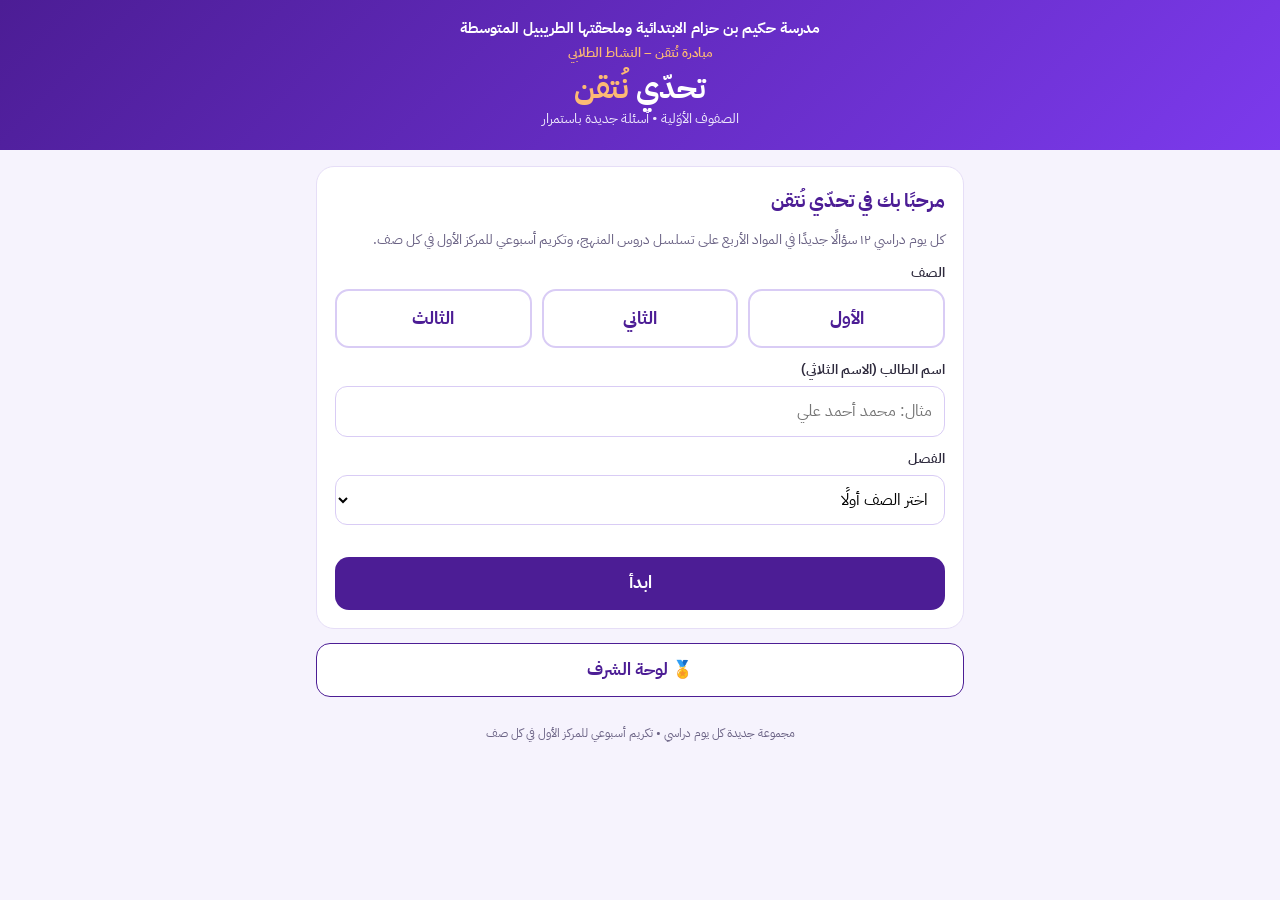
==== commit fdda0a2e: "تحدّي نُتقن: ألوان مبهجة (بنفسجي وبرتقالي) لصفحة الطلاب Co-Authored-By: Claude Opus 5.5 <noreply@ant" ====
--- a/nutqin-awwaliya/index.html
+++ b/nutqin-awwaliya/index.html
@@ -7,11 +7,11 @@
 <link rel="preconnect" href="https://fonts.googleapis.com">
 <link rel="stylesheet" href="https://fonts.googleapis.com/css2?family=IBM+Plex+Sans+Arabic:wght@400;500;600;700&display=swap">
 <style>
-:root{--navy:#13435A;--navy2:#17495A;--teal:#148E9D;--gold:#A99C6E;--gold2:#BBAF87;--ice:#DDF1F3;--ink:#2B3A40;--muted:#5F7078;--bg:#F3F7F7;--ok:#1E8E5A;--bad:#C2410C;--line:#DCE6E8}
+:root{--navy:#4C1D95;--navy2:#5B21B6;--teal:#7C3AED;--gold:#F26B1D;--gold2:#FDBA74;--ice:#EDE7FB;--ink:#2E2A3D;--muted:#6B6385;--bg:#F6F3FD;--ok:#1E8E5A;--bad:#C2410C;--line:#E6DEF7}
 *{box-sizing:border-box}
 body{margin:0;background:var(--bg);color:var(--ink);font-family:'IBM Plex Sans Arabic',Tahoma,sans-serif;line-height:1.7}
 button{font:inherit;cursor:pointer;color:inherit}
-.top{background:var(--navy);color:#fff;padding:16px 16px 20px;text-align:center}
+.top{background:linear-gradient(135deg,#4C1D95,#7C3AED);color:#fff;padding:16px 16px 20px;text-align:center}
 .top .sch{font-size:15px;font-weight:700}
 .top .ini{font-size:13px;color:var(--gold2);font-weight:600}
 .top h1{margin:4px 0 0;font-size:30px;line-height:1.3}
@@ -24,18 +24,18 @@
 .muted{color:var(--muted);font-size:14px}
 .pill{background:var(--ice);color:var(--navy);border-radius:999px;padding:2px 12px;font-weight:700;font-size:13px;white-space:nowrap}
 label{display:block;font-weight:600;font-size:14px;margin:10px 0 4px}
-input,select{width:100%;font:inherit;padding:11px 12px;border:1.5px solid #C9D7DA;border-radius:12px;background:#fff}
+input,select{width:100%;font:inherit;padding:11px 12px;border:1.5px solid #D9CCF5;border-radius:12px;background:#fff}
 input:focus,select:focus{outline:2px solid var(--teal);border-color:var(--teal)}
 .btn{display:block;width:100%;border:0;border-radius:14px;padding:12px;font-weight:700;font-size:17px;background:var(--navy);color:#fff;margin-top:12px;min-height:48px;text-align:center;text-decoration:none}
 .btn.alt{background:#fff;color:var(--navy);border:1.5px solid var(--navy)}
 .btn.gold{background:var(--gold);color:#fff}
 .err{color:var(--bad);font-size:14px;margin-top:6px;min-height:1em}
 .grades{display:grid;grid-template-columns:repeat(3,minmax(0,1fr));gap:10px}
-.grades button{border:2px solid #C9D7DA;background:#fff;border-radius:14px;padding:12px 6px;font-weight:700;font-size:18px;color:var(--navy);min-height:56px}
+.grades button{border:2px solid #D9CCF5;background:#fff;border-radius:14px;padding:12px 6px;font-weight:700;font-size:18px;color:var(--navy);min-height:56px}
 .grades button.on{background:var(--navy);border-color:var(--navy);color:#fff}
 .who{display:flex;align-items:center;justify-content:space-between;gap:10px;background:var(--navy2);color:#fff;border-radius:16px;padding:12px 16px;margin-bottom:14px}
 .who b{font-size:17px}.who small{color:var(--gold2);display:block;font-size:13px}
-.who button{background:transparent;border:1px solid #5E8796;color:#fff;border-radius:10px;padding:4px 12px;font-size:13px;min-height:36px}
+.who button{background:transparent;border:1px solid #A78BFA;color:#fff;border-radius:10px;padding:4px 12px;font-size:13px;min-height:36px}
 .wk{border:2px solid var(--teal);border-radius:20px;background:#fff;padding:18px;margin-bottom:14px}
 .wk .tag{display:inline-block;background:var(--teal);color:#fff;border-radius:999px;padding:2px 12px;font-size:13px;font-weight:700}
 .wk h2{margin:8px 0 2px;font-size:24px;color:var(--navy)}
@@ -51,14 +51,14 @@
 .bar{display:flex;gap:4px;margin:4px 0 12px}
 .bar i{flex:1;height:6px;border-radius:3px;background:var(--line)}
 .bar i.ok{background:var(--ok)}.bar i.on{background:var(--teal)}
-.passage{background:#FBF9F2;border:1px solid #E8E1C9;border-radius:14px;padding:10px 14px;margin-bottom:12px;font-size:17px}
+.passage{background:#FFF7ED;border:1px solid #FED7AA;border-radius:14px;padding:10px 14px;margin-bottom:12px;font-size:17px}
 .passage p{margin:4px 0}
 .qimg{display:block;max-width:100%;max-height:260px;margin:0 auto 12px;border-radius:12px}
 .subj{display:inline-block;background:var(--ice);color:var(--navy);border-radius:999px;padding:0 10px;font-size:13px;font-weight:700;margin-bottom:6px}
-.ind{background:#F4F8F9;border-right:4px solid var(--teal);border-radius:10px;padding:6px 12px;font-size:13px;color:var(--muted);margin-bottom:10px}
+.ind{background:#F5F0FF;border-right:4px solid var(--teal);border-radius:10px;padding:6px 12px;font-size:13px;color:var(--muted);margin-bottom:10px}
 .stem{font-size:20px;font-weight:700;color:var(--navy);margin-bottom:12px;display:flex;gap:10px;align-items:flex-start}
 .say{flex:none;width:40px;height:40px;border-radius:20px;border:1.5px solid var(--teal);background:#fff;display:flex;align-items:center;justify-content:center}
-.opt{display:flex;align-items:center;gap:12px;width:100%;text-align:right;background:#fff;border:1.5px solid #C9D7DA;border-radius:14px;padding:12px 14px;margin-bottom:10px;font-size:18px;min-height:54px}
+.opt{display:flex;align-items:center;gap:12px;width:100%;text-align:right;background:#fff;border:1.5px solid #D9CCF5;border-radius:14px;padding:12px 14px;margin-bottom:10px;font-size:18px;min-height:54px}
 .opt span{white-space:pre-line}
 .opt b{flex:none;width:32px;height:32px;border-radius:16px;border:1.5px solid var(--teal);color:var(--teal);display:flex;align-items:center;justify-content:center;font-size:15px}
 .opt.bad{border-color:var(--bad);background:#FFF4EE;color:#8A2E07}
@@ -66,27 +66,33 @@
 .opt.ok{border-color:var(--ok);background:#ECF8F1}
 .opt.ok b{background:var(--ok);border-color:var(--ok);color:#fff}
 .vals{display:flex;gap:6px;align-items:center;justify-content:center;font-size:13px;color:var(--muted);margin-top:4px;flex-wrap:wrap}
-.vals span{border:1px solid #C9D7DA;border-radius:8px;padding:0 8px}
+.vals span{border:1px solid #D9CCF5;border-radius:8px;padding:0 8px}
 .vals span.cur{background:var(--ok);border-color:var(--ok);color:#fff;font-weight:700}
 .note{font-size:13px;color:var(--muted);text-align:center;margin-top:8px}
 .big{font-size:54px;font-weight:700;color:var(--navy);text-align:center;line-height:1.2}
 .big small{font-size:20px;color:var(--muted)}
 .center{text-align:center}
 .tabs{display:flex;gap:6px;margin-bottom:10px;flex-wrap:wrap}
-.tabs button{flex:1;border:1.5px solid #C9D7DA;background:#fff;border-radius:12px;padding:8px;font-size:14px;font-weight:600;color:var(--navy);min-height:44px}
+.tabs button{flex:1;border:1.5px solid #D9CCF5;background:#fff;border-radius:12px;padding:8px;font-size:14px;font-weight:600;color:var(--navy);min-height:44px}
 .tabs button.on{background:var(--navy);color:#fff;border-color:var(--navy)}
 table{width:100%;border-collapse:collapse;font-size:15px}
 th{background:var(--teal);color:#fff;font-weight:700;padding:8px;text-align:right}
-td{padding:8px;border-bottom:1px solid #E3ECEE}
-tr.me td{background:#FFF8E1;font-weight:700}
+td{padding:8px;border-bottom:1px solid #EEE8FA}
+tr.me td{background:#FFF4E6;font-weight:700}
 td.r{width:44px;text-align:center;font-weight:700;color:var(--navy)}
 .medal{display:inline-block;width:26px;height:26px;border-radius:13px;line-height:26px;text-align:center;color:#fff;font-size:13px}
 .m1{background:#C9A227}.m2{background:#8C9AA0}.m3{background:#B0703A}
 .empty{color:var(--muted);text-align:center;padding:14px 0}
 .two{display:grid;grid-template-columns:repeat(2,minmax(0,1fr));gap:10px}
 .back{background:none;border:0;color:var(--teal);font-weight:700;padding:6px 0;margin-bottom:6px;min-height:40px}
-.cert{border:3px double var(--gold);border-radius:18px;padding:16px;text-align:center;background:#FFFDF6}
+.cert{border:3px double var(--gold);border-radius:18px;padding:16px;text-align:center;background:#FFFBF5}
 footer{text-align:center;font-size:12px;color:var(--muted);padding:10px 0 24px}
+.chips span:nth-child(1){background:#FFEDD5;color:#C2410C}.chips span:nth-child(2){background:#EDE7FB;color:#5B21B6}.chips span:nth-child(3){background:#DCFCE7;color:#15803D}.chips span:nth-child(4){background:#DBEAFE;color:#1D4ED8}
+.wk{box-shadow:0 6px 20px rgba(124,58,237,.12)}.wk .tag{background:var(--gold)}
+th{background:var(--gold)}
+.btn.gold{box-shadow:0 4px 14px rgba(242,107,29,.35)}
+.prize{background:linear-gradient(135deg,#5B21B6,#7C3AED)}
+.grades button.on,.tabs button.on{background:var(--gold);border-color:var(--gold)}
 </style>
 </head>
 <body>
@@ -185,7 +191,7 @@
   if(!list.length) return '<div class="empty">لم يحلّ أحد بعد. كن أول الأبطال!</div>';
   const me = PROF && PROF.name;
   return '<table><thead><tr><th>#</th><th>الاسم</th><th>الفصل</th><th>' + (total ? 'المجموع' : 'الدرجة') + '</th></tr></thead><tbody>' +
-    list.slice(0, 30).map((r, i) => '<tr class="' + (r.name === me ? 'me' : '') + '"><td class="r">' + medal(i) + '</td><td>' + esc(r.name) + '</td><td>' + esc(r.cls) + '</td><td>' + AR(r.score) + (total || r.n > 1 ? ' <small style="color:#5F7078">(' + AR(r.n) + (DAYS(BT.g || '1') ? ' أيام' : ' أسابيع') + ')</small>' : '') + '</td></tr>').join('') + '</tbody></table>';
+    list.slice(0, 30).map((r, i) => '<tr class="' + (r.name === me ? 'me' : '') + '"><td class="r">' + medal(i) + '</td><td>' + esc(r.name) + '</td><td>' + esc(r.cls) + '</td><td>' + AR(r.score) + (total || r.n > 1 ? ' <small style="color:#6B6385">(' + AR(r.n) + (DAYS(BT.g || '1') ? ' أيام' : ' أسابيع') + ')</small>' : '') + '</td></tr>').join('') + '</tbody></table>';
 }
 function clTable(list){
   if(!list.length) return '<div class="empty">لا توجد نتائج بعد.</div>';
@@ -220,7 +226,7 @@
 let VIEW = 'home';
 function banner(){
   let h = '';
-  if(SET.msg) h += '<div class="card" style="background:#FFF8E1;border-color:#E8D9A8"><b style="color:#13435A">📢 ' + esc(SET.msg) + '</b></div>';
+  if(SET.msg) h += '<div class="card" style="background:#FFF4E6;border-color:#FDBA74"><b style="color:#4C1D95">📢 ' + esc(SET.msg) + '</b></div>';
   if(!SET.open) h += '<div class="card center" style="border-color:#C2410C"><b style="color:#C2410C">التحدّي متوقف مؤقتًا</b><div class="muted">تستطيع مشاهدة لوحة الشرف، وسيُفتح التحدّي قريبًا.</div></div>';
   return h;
 }
@@ -269,7 +275,7 @@
     h += '<div class="card center"><h2>يبدأ التحدّي يوم الأحد ' + fmtDate(STARTS[0]) + '</h2></div>';
   }else{
     const x = r[wi+1], nxt = STARTS[wi+1];
-    h += '<div class="prize"><svg aria-hidden="true" width="30" height="30" viewBox="0 0 24 24" fill="none" stroke="#BBAF87" stroke-width="1.8" stroke-linecap="round" stroke-linejoin="round"><path d="M8 21h8"></path><path d="M12 17v4"></path><path d="M7 4h10v5a5 5 0 0 1-10 0V4z"></path><path d="M17 5h3v2a3 3 0 0 1-3 3"></path><path d="M7 5H4v2a3 3 0 0 0 3 3"></path></svg><div><small>التكريم الأسبوعي</small>جوائز وتكريم كل أسبوع للمركز الأول</div></div>';
+    h += '<div class="prize"><svg aria-hidden="true" width="30" height="30" viewBox="0 0 24 24" fill="none" stroke="#FDBA74" stroke-width="1.8" stroke-linecap="round" stroke-linejoin="round"><path d="M8 21h8"></path><path d="M12 17v4"></path><path d="M7 4h10v5a5 5 0 0 1-10 0V4z"></path><path d="M17 5h3v2a3 3 0 0 1-3 3"></path><path d="M7 5H4v2a3 3 0 0 0 3 3"></path></svg><div><small>التكريم الأسبوعي</small>جوائز وتكريم كل أسبوع للمركز الأول</div></div>';
     h += '<div class="wk"><span class="tag">نموذج الأسبوع ' + AR(wi+1) + '</span><h2>١٢ سؤالًا جديدًا</h2>' +
       '<div class="muted">من الأحد ' + fmtDate(STARTS[wi]) + (nxt ? ' حتى السبت ' + FMT.format(new Date(Date.parse(nxt + 'T12:00:00+03:00') - 864e5)) : '') + '</div>' +
       '<div class="chips"><span>لغتي ٣</span><span>الرياضيات ٣</span><span>العلوم ٣</span><span>الدراسات الإسلامية ٣</span></div>' +
@@ -291,7 +297,7 @@
   app.querySelectorAll('[data-w]').forEach(b => b.onclick = () => play('wk', +b.dataset.w, false));
   window.scrollTo(0, 0);
 }
-const PRIZE = '<div class="prize"><svg aria-hidden="true" width="30" height="30" viewBox="0 0 24 24" fill="none" stroke="#BBAF87" stroke-width="1.8" stroke-linecap="round" stroke-linejoin="round"><path d="M8 21h8"></path><path d="M12 17v4"></path><path d="M7 4h10v5a5 5 0 0 1-10 0V4z"></path><path d="M17 5h3v2a3 3 0 0 1-3 3"></path><path d="M7 5H4v2a3 3 0 0 0 3 3"></path></svg><div><small>التكريم الأسبوعي</small>جوائز وتكريم كل أسبوع للمركز الأول</div></div>';
+const PRIZE = '<div class="prize"><svg aria-hidden="true" width="30" height="30" viewBox="0 0 24 24" fill="none" stroke="#FDBA74" stroke-width="1.8" stroke-linecap="round" stroke-linejoin="round"><path d="M8 21h8"></path><path d="M12 17v4"></path><path d="M7 4h10v5a5 5 0 0 1-10 0V4z"></path><path d="M17 5h3v2a3 3 0 0 1-3 3"></path><path d="M7 5H4v2a3 3 0 0 0 3 3"></path></svg><div><small>التكريم الأسبوعي</small>جوائز وتكريم كل أسبوع للمركز الأول</div></div>';
 // الصف الذي له مجموعة جديدة كل يوم
 function mainDays(){
   VIEW = 'main';
@@ -350,7 +356,7 @@
       (function(){ if(it.t) return '<div class="ind">📌 ' + esc(it.t) + '</div>'; const x = (DATA.grades[PROF.grade].secs[it.s] || [])[it.sec]; return x ? '<div class="ind">📌 ' + esc(x[0]) + (x[1] ? ' — ' + esc(x[1]) : '') + '</div>' : ''; })() +
       (it.ctx && it.ctx.length ? '<div class="passage">' + it.ctx.map(p => '<p>' + esc(p) + '</p>').join('') + '</div>' : '') +
       (it.img ? '<img class="qimg" src="' + it.img + '" alt="صورة السؤال">' : '') +
-      '<div class="stem">' + (canSay ? '<button class="say" id="sy" aria-label="اقرأ السؤال"><svg aria-hidden="true" width="20" height="20" viewBox="0 0 24 24" fill="none" stroke="#148E9D" stroke-width="2" stroke-linecap="round" stroke-linejoin="round"><path d="M11 5 6 9H3v6h3l5 4z"></path><path d="M15.5 8.5a5 5 0 0 1 0 7"></path><path d="M18.5 5.5a9 9 0 0 1 0 13"></path></svg></button>' : '') + '<span style="white-space:pre-line">' + esc(it.stem) + '</span></div>' +
+      '<div class="stem">' + (canSay ? '<button class="say" id="sy" aria-label="اقرأ السؤال"><svg aria-hidden="true" width="20" height="20" viewBox="0 0 24 24" fill="none" stroke="#7C3AED" stroke-width="2" stroke-linecap="round" stroke-linejoin="round"><path d="M11 5 6 9H3v6h3l5 4z"></path><path d="M15.5 8.5a5 5 0 0 1 0 7"></path><path d="M18.5 5.5a9 9 0 0 1 0 13"></path></svg></button>' : '') + '<span style="white-space:pre-line">' + esc(it.stem) + '</span></div>' +
       it.opts.map((o, j) => '<button class="opt' + (S.wrong.includes(j) ? ' bad' : '') + '" data-j="' + j + '"' + (S.wrong.includes(j) ? ' disabled' : '') + '><b>' + LETTERS[j] + '</b><span>' + esc(o) + '</span></button>').join('') +
       '<div class="vals">قيمة السؤال الآن: ' + VALS.map((v, k) => '<span class="' + (k === Math.min(S.tries, 4) ? 'cur' : '') + '">' + AR(v) + '</span>').join('') + '</div></div>';
     app.querySelectorAll('.opt').forEach(b => b.onclick = () => pick(+b.dataset.j, b));
@@ -373,8 +379,8 @@
     const secs = Math.round((Date.now() - S.t0) / 1000);
     const score = Math.round(S.raw / (Q.length * 20) * 100);
     const first = saveRec(recId, score, secs) && counted;
-    app.innerHTML = '<div class="card center"><div class="cert"><div style="font-size:20px;font-weight:700;color:#13435A">' + (score >= 90 ? 'ممتاز! أداء بطل' : score >= 70 ? 'أحسنت!' : 'محاولة جيدة') + '</div>' +
-      '<div style="font-size:22px;font-weight:700;color:#148E9D">' + esc(PROF.name) + '</div>' +
+    app.innerHTML = '<div class="card center"><div class="cert"><div style="font-size:20px;font-weight:700;color:#4C1D95">' + (score >= 90 ? 'ممتاز! أداء بطل' : score >= 70 ? 'أحسنت!' : 'محاولة جيدة') + '</div>' +
+      '<div style="font-size:22px;font-weight:700;color:#7C3AED">' + esc(PROF.name) + '</div>' +
       '<div class="muted">' + title + ' • الصف ' + GNAME[PROF.grade] + '</div>' +
       '<div class="big">' + AR(score) + '<small> / ١٠٠</small></div><div class="muted">الوقت: ' + AR(Math.floor(secs/60)) + ' د ' + AR(secs%60) + ' ث</div></div>' +
       '<div class="note" id="sv">' + (first ? 'جارٍ حفظ درجتك في لوحة الشرف…' : 'محاولة تدريبية، لا تُحتسب في التكريم.') + '</div>' +
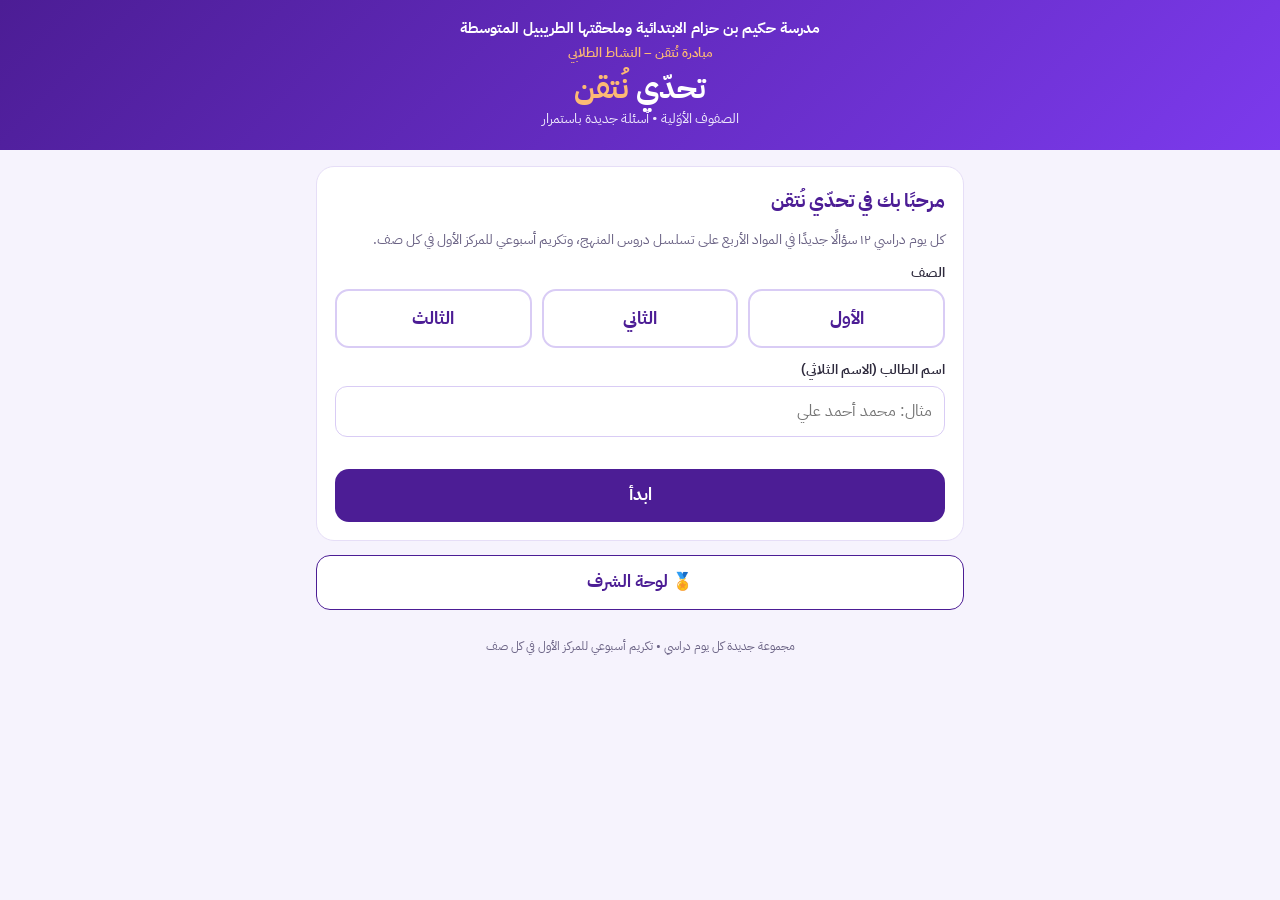
==== commit 4b2b8562: "تحدّي نُتقن: حذف الفصول (لكل صف فصل واحد) Co-Authored-By: Claude Opus 5.5 <noreply@anthropic.com> Cl" ====
--- a/nutqin-awwaliya/index.html
+++ b/nutqin-awwaliya/index.html
@@ -126,6 +126,7 @@
 const linked = () => API && API.indexOf('__') !== 0;
 function devId(){ let d = LS.get('nq_dev'); if(!d){ d = Math.random().toString(36).slice(2,10); LS.set('nq_dev', d); } return d; }
 let PROF = LS.get('nqp_prof', null);
+if(PROF && PROF.grade) PROF.cls = GNAME[PROF.grade]; // لكل صف فصل واحد
 const recKey = () => 'nqw_' + PROF.grade + '_' + PROF.name;
 function recs(){ return LS.get(recKey(), {}); } // "3" للأسبوع أو "d3" لليوم -> {first:{score,secs}, best}
 function saveRec(w, score, secs){
@@ -190,8 +191,8 @@
 function stTable(list, total){
   if(!list.length) return '<div class="empty">لم يحلّ أحد بعد. كن أول الأبطال!</div>';
   const me = PROF && PROF.name;
-  return '<table><thead><tr><th>#</th><th>الاسم</th><th>الفصل</th><th>' + (total ? 'المجموع' : 'الدرجة') + '</th></tr></thead><tbody>' +
-    list.slice(0, 30).map((r, i) => '<tr class="' + (r.name === me ? 'me' : '') + '"><td class="r">' + medal(i) + '</td><td>' + esc(r.name) + '</td><td>' + esc(r.cls) + '</td><td>' + AR(r.score) + (total || r.n > 1 ? ' <small style="color:#6B6385">(' + AR(r.n) + (DAYS(BT.g || '1') ? ' أيام' : ' أسابيع') + ')</small>' : '') + '</td></tr>').join('') + '</tbody></table>';
+  return '<table><thead><tr><th>#</th><th>الاسم</th><th>' + (total ? 'المجموع' : 'الدرجة') + '</th></tr></thead><tbody>' +
+    list.slice(0, 30).map((r, i) => '<tr class="' + (r.name === me ? 'me' : '') + '"><td class="r">' + medal(i) + '</td><td>' + esc(r.name) + '</td><td>' + AR(r.score) + (total || r.n > 1 ? ' <small style="color:#6B6385">(' + AR(r.n) + (DAYS(BT.g || '1') ? ' أيام' : ' أسابيع') + ')</small>' : '') + '</td></tr>').join('') + '</tbody></table>';
 }
 function clTable(list){
   if(!list.length) return '<div class="empty">لا توجد نتائج بعد.</div>';
@@ -203,7 +204,7 @@
   VIEW = 'board';
   const g = BT.g || (PROF ? PROF.grade : '1'); BT.g = g;
   const wi = weekIndex();
-  const tabs = [['cur','بطل الأسبوع']].concat(wi > 0 ? [['prev','الأسبوع الماضي']] : []).concat([['all','الترتيب العام'],['cl','الفصول']]);
+  const tabs = [['cur','بطل الأسبوع']].concat(wi > 0 ? [['prev','الأسبوع الماضي']] : []).concat([['all','الترتيب العام']]);
   if(!tabs.some(t => t[0] === BT.tab)) BT.tab = 'cur';
   let body;
   if(!SET.board) body = '<div class="empty">لوحة الشرف مخفية حاليًا، وستعود قريبًا.</div>';
@@ -211,7 +212,7 @@
   else if(BT.tab === 'cur') body = '<div class="muted" style="margin-bottom:6px">' + (DAYS(g) ? 'الأسبوع ' + AR(wi+1) + ' • مجموع درجات مجموعات الأيام (المحاولة الأولى فقط)' : 'نموذج الأسبوع ' + AR(wi+1) + ' • تُحتسب المحاولة الأولى فقط') + '</div>' + stTable(weekRows(g, wi+1));
   else if(BT.tab === 'prev') body = '<div class="muted" style="margin-bottom:6px">' + (DAYS(g) ? 'الأسبوع ' : 'نموذج الأسبوع ') + AR(wi) + '</div>' + stTable(weekRows(g, wi));
   else if(BT.tab === 'all') body = stTable(allRows(g), true);
-  else body = clTable(classes(g));
+  else body = stTable(allRows(g), true);
   app.innerHTML = '<button class="back" id="bk">→ رجوع</button><div class="card" id="board"><h2>🏅 لوحة الشرف</h2>' +
     '<div class="grades" style="margin-bottom:10px">' + GRADES.map(x => '<button data-g="' + x[0] + '" class="' + (x[0] === g ? 'on' : '') + '">' + x[1] + '</button>').join('') + '</div>' +
     '<div class="tabs">' + tabs.map(t => '<button data-t="' + t[0] + '" class="' + (t[0] === BT.tab ? 'on' : '') + '">' + t[1] + '</button>').join('') + '</div>' +
@@ -237,24 +238,16 @@
   app.innerHTML = banner() + '<div class="card"><h2>مرحبًا بك في تحدّي نُتقن</h2><div class="muted">كل يوم دراسي ١٢ سؤالًا جديدًا في المواد الأربع على تسلسل دروس المنهج، وتكريم أسبوعي للمركز الأول في كل صف.</div>' +
     '<label>الصف</label><div class="grades">' + GRADES.map(x => '<button data-g="' + x[0] + '" class="' + (x[0] === g ? 'on' : '') + '">' + x[1] + '</button>').join('') + '</div>' +
     '<label for="nm">اسم الطالب (الاسم الثلاثي)</label><input id="nm" autocomplete="name" value="' + esc(p.name) + '" placeholder="مثال: محمد أحمد علي">' +
-    '<label for="cl">الفصل</label><select id="cl"></select>' +
     '<div class="err" id="er"></div><button class="btn" id="go">ابدأ</button></div>' +
     '<button class="btn alt" id="lb">🏅 لوحة الشرف</button>';
-  const cl = document.getElementById('cl');
-  function fillCls(){
-    const opts = g ? [1,2,3,4].map(n => AR(g) + '/' + AR(n)) : [];
-    cl.innerHTML = '<option value="">' + (g ? 'اختر الفصل' : 'اختر الصف أولًا') + '</option>' + opts.map(o => '<option' + (p.cls === o ? ' selected' : '') + '>' + o + '</option>').join('');
-  }
-  fillCls();
-  app.querySelectorAll('[data-g]').forEach(b => b.onclick = () => { g = b.dataset.g; app.querySelectorAll('[data-g]').forEach(x => x.classList.toggle('on', x === b)); fillCls(); });
+  app.querySelectorAll('[data-g]').forEach(b => b.onclick = () => { g = b.dataset.g; app.querySelectorAll('[data-g]').forEach(x => x.classList.toggle('on', x === b)); });
   document.getElementById('lb').onclick = () => { BT.g = g || '1'; board(); loadBoard(BT.g).then(() => { if(VIEW === 'board') board(); }); };
   document.getElementById('go').onclick = () => {
     const name = document.getElementById('nm').value.replace(/\s+/g, ' ').trim();
     const er = document.getElementById('er');
     if(!g){ er.textContent = 'اختر صفّك.'; return; }
     if(name.split(' ').length < 2){ er.textContent = 'اكتب اسمك الثنائي أو الثلاثي.'; return; }
-    if(!cl.value){ er.textContent = 'اختر الفصل.'; return; }
-    PROF = {name, grade:g, cls:cl.value}; LS.set('nqp_prof', PROF);
+    PROF = {name, grade:g, cls:GNAME[g]}; LS.set('nqp_prof', PROF);
     main();
     loadBoard(g).then(() => { if(VIEW === 'main') main(); });
   };
@@ -270,7 +263,7 @@
   if(DAYS(PROF.grade)) return mainDays();
   VIEW = 'main';
   const wi = weekIndex(), r = recs(), W = DATA.grades[PROF.grade].weeks;
-  let h = banner() + '<div class="who"><div><b>' + esc(PROF.name) + '</b><small>الصف ' + GNAME[PROF.grade] + ' • فصل ' + esc(PROF.cls) + '</small></div><button id="chg">تغيير</button></div>';
+  let h = banner() + '<div class="who"><div><b>' + esc(PROF.name) + '</b><small>الصف ' + GNAME[PROF.grade] + ' الابتدائي</small></div><button id="chg">تغيير</button></div>';
   if(wi < 0){
     h += '<div class="card center"><h2>يبدأ التحدّي يوم الأحد ' + fmtDate(STARTS[0]) + '</h2></div>';
   }else{
@@ -302,7 +295,7 @@
 function mainDays(){
   VIEW = 'main';
   const D = DAYS(PROF.grade), di = dayIndex(PROF.grade), r = recs(), wi = weekIndex();
-  let h = banner() + '<div class="who"><div><b>' + esc(PROF.name) + '</b><small>الصف ' + GNAME[PROF.grade] + ' • فصل ' + esc(PROF.cls) + '</small></div><button id="chg">تغيير</button></div>';
+  let h = banner() + '<div class="who"><div><b>' + esc(PROF.name) + '</b><small>الصف ' + GNAME[PROF.grade] + ' الابتدائي</small></div><button id="chg">تغيير</button></div>';
   if(di < 0){
     h += '<div class="card center"><h2>تبدأ المجموعات يوم ' + fmtDay(D[0].date) + '</h2></div>';
   }else{
